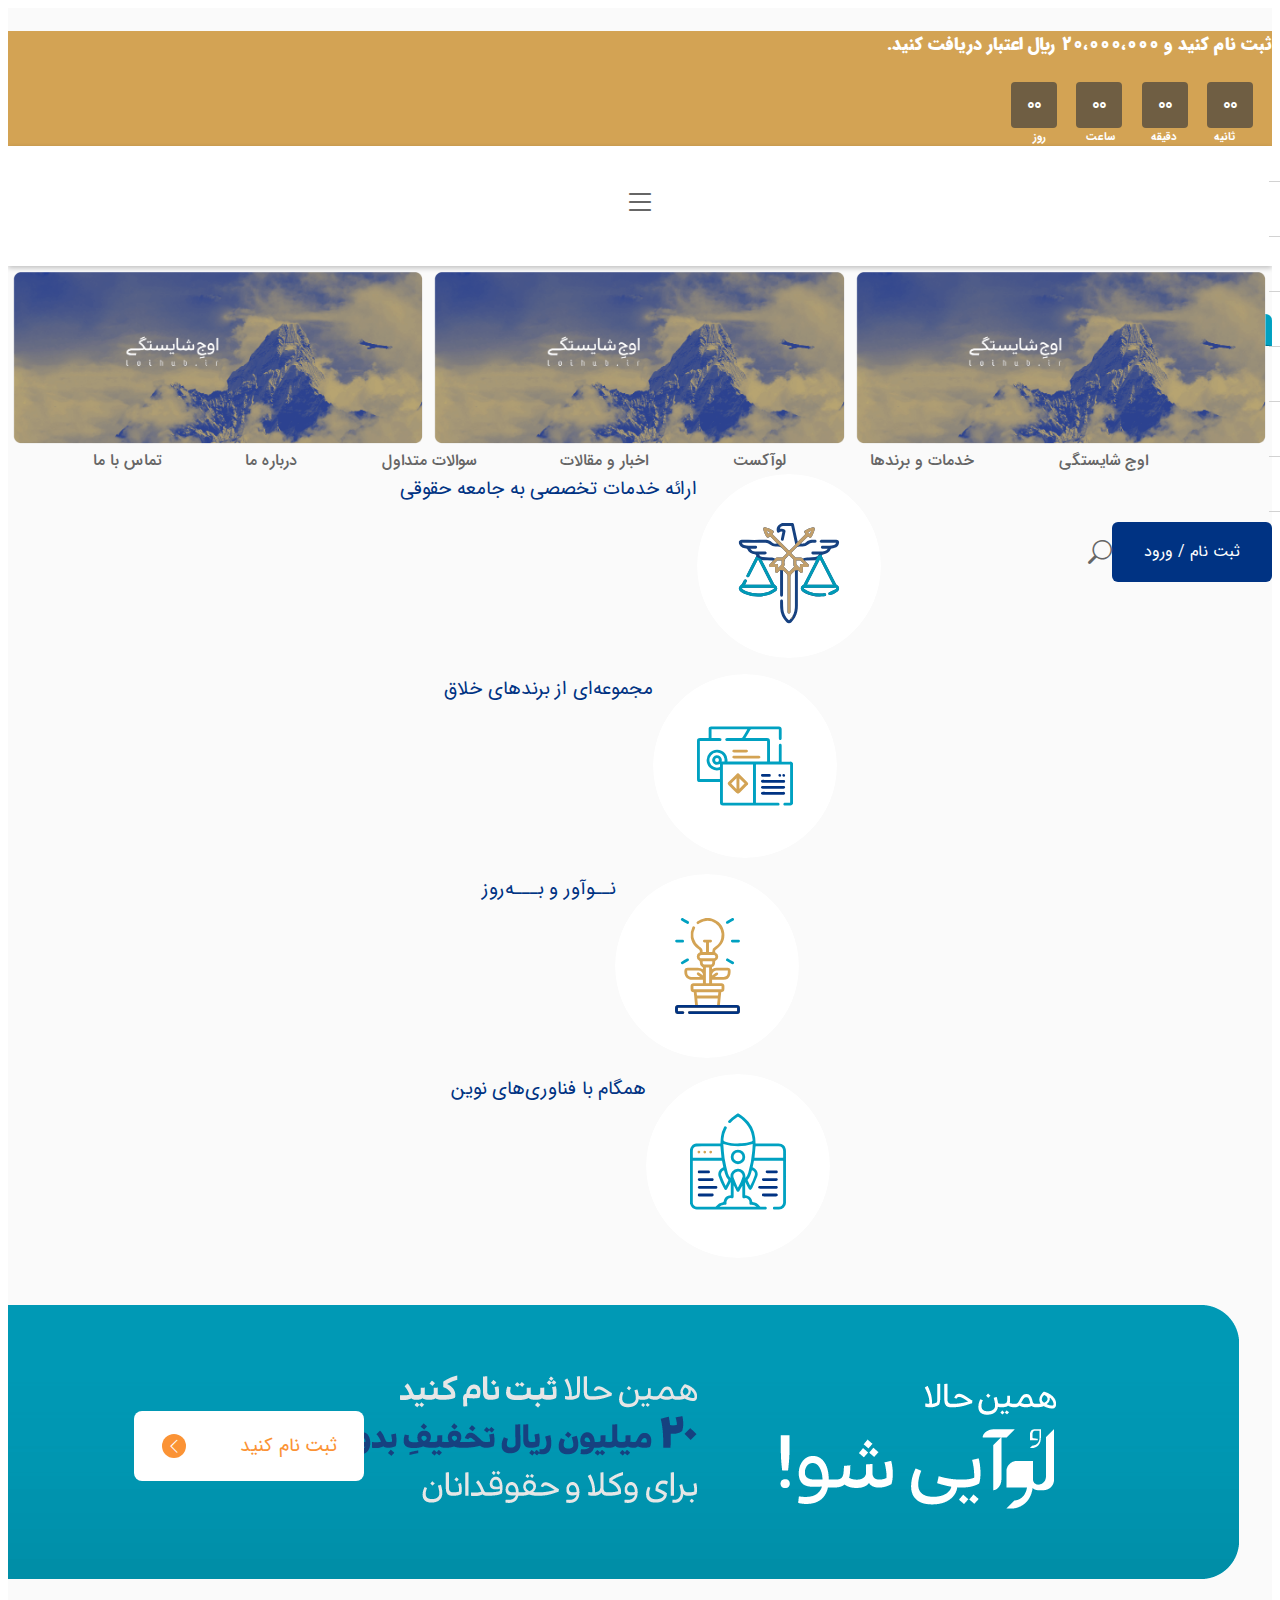
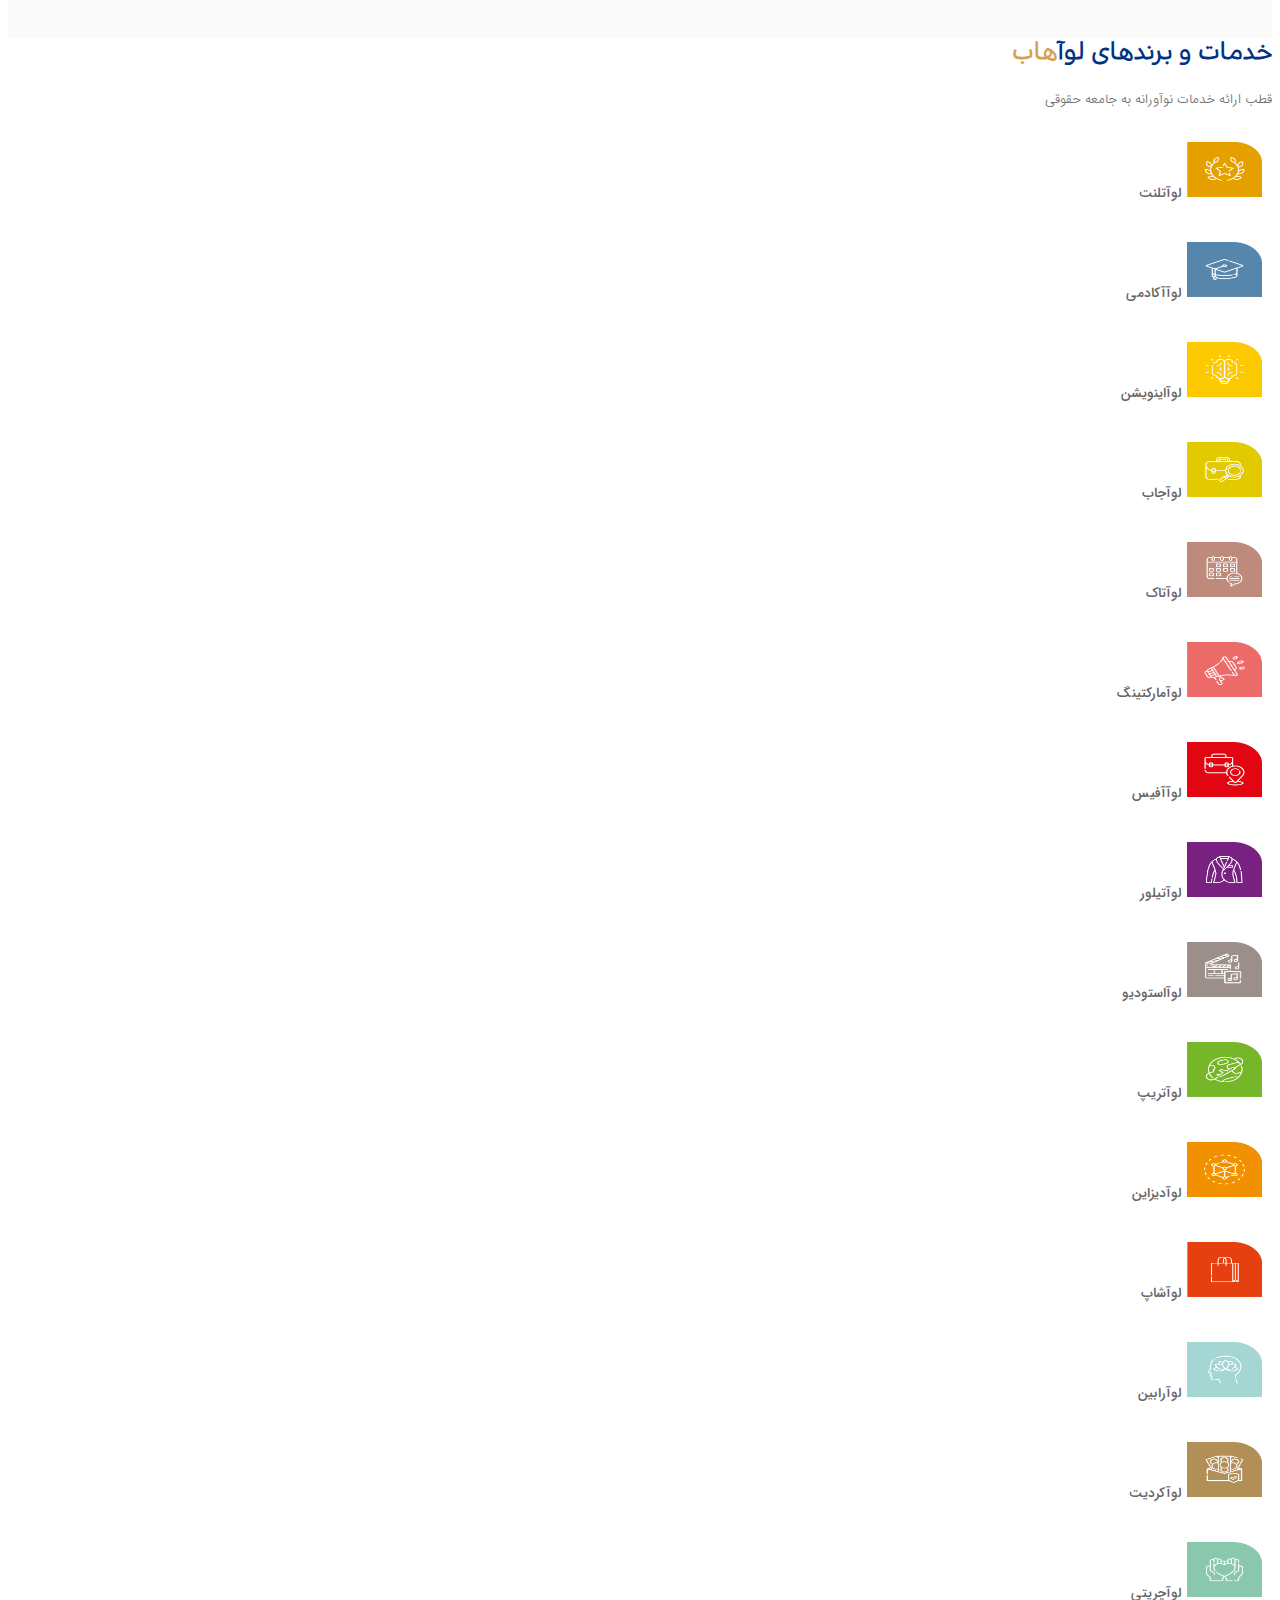
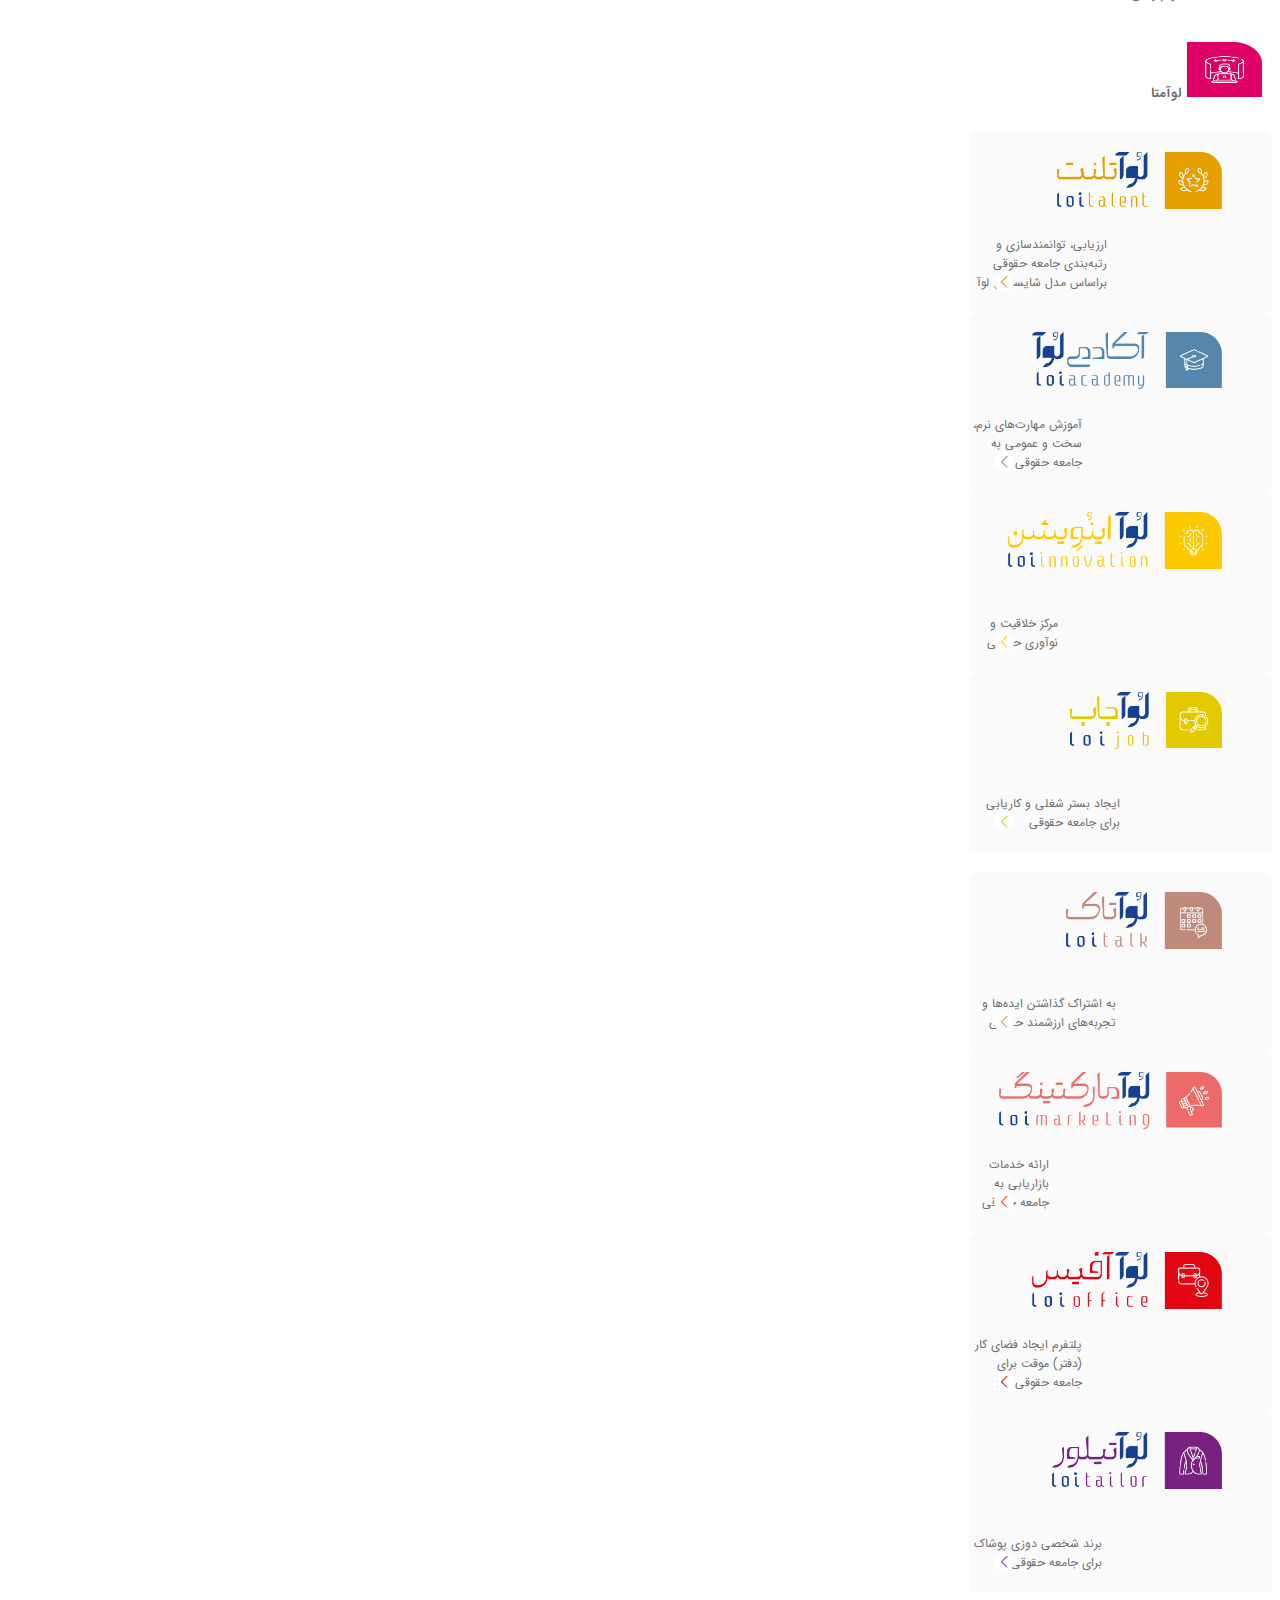
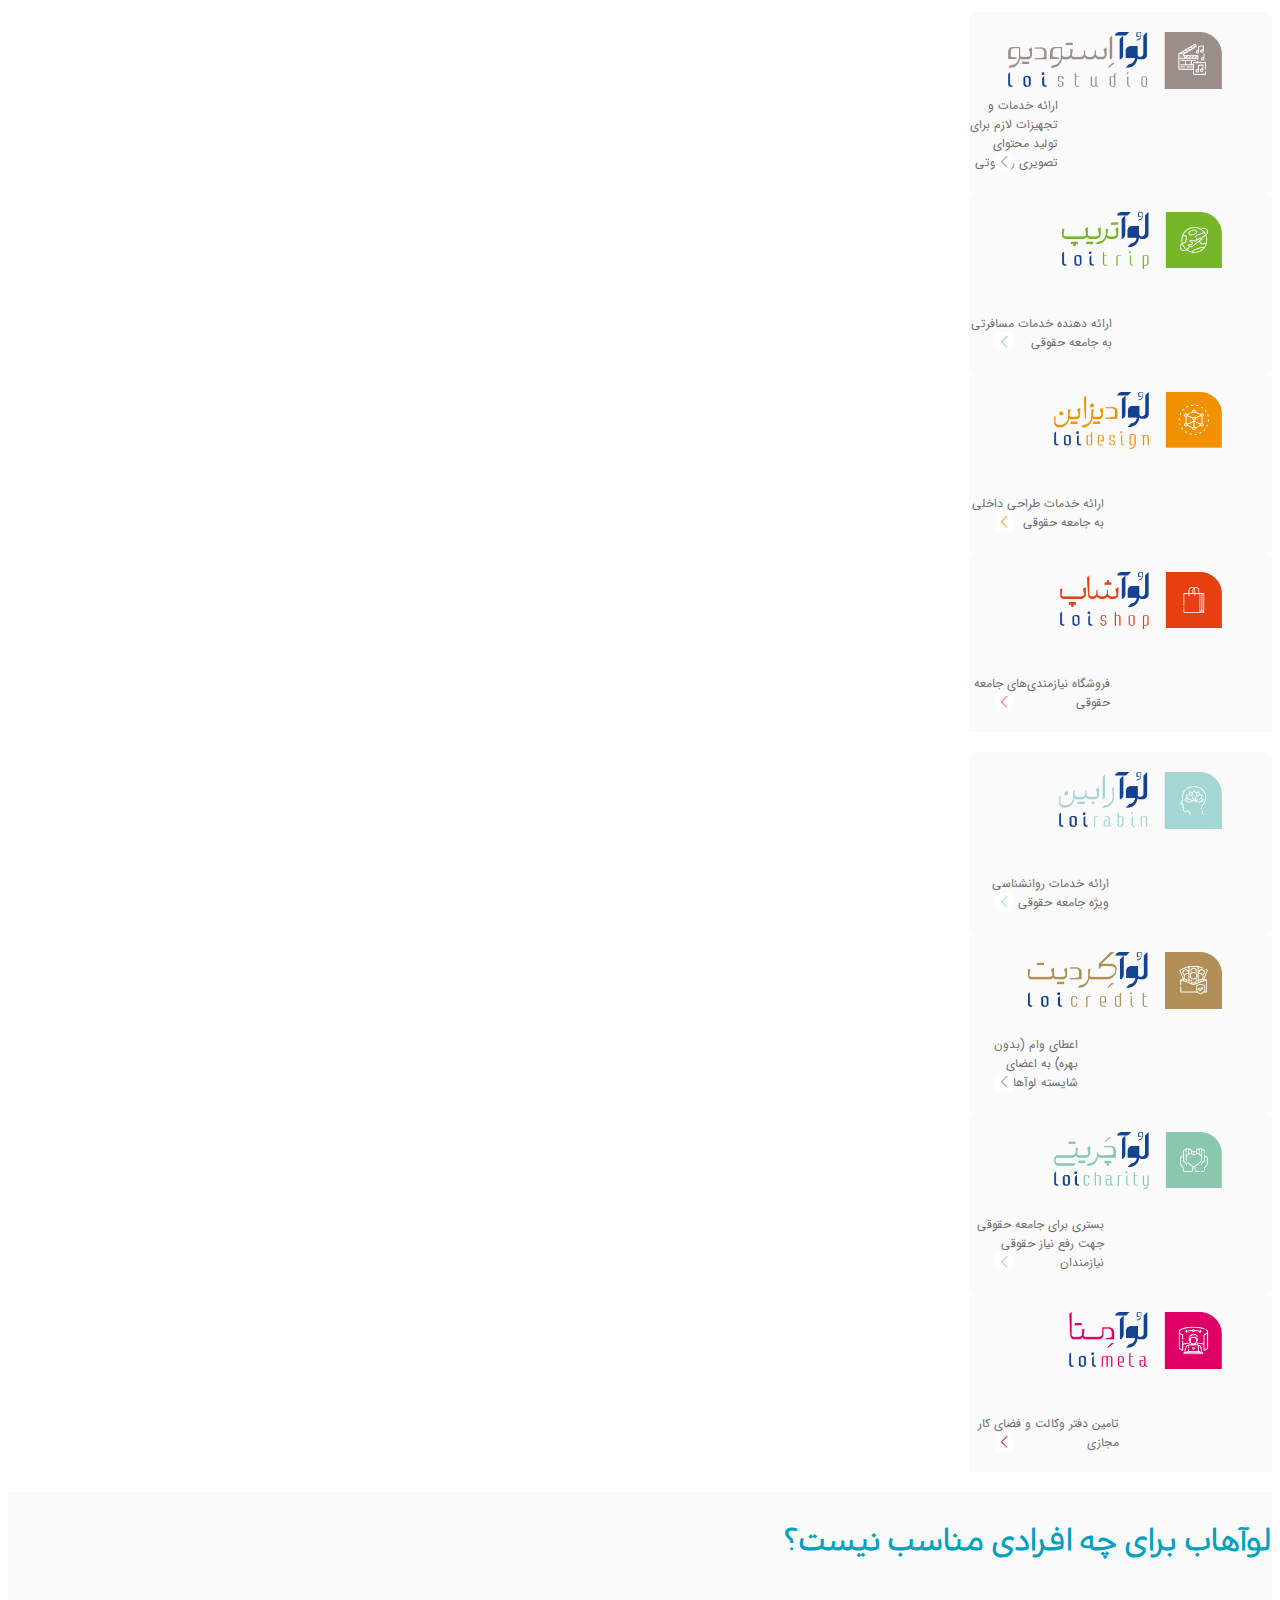
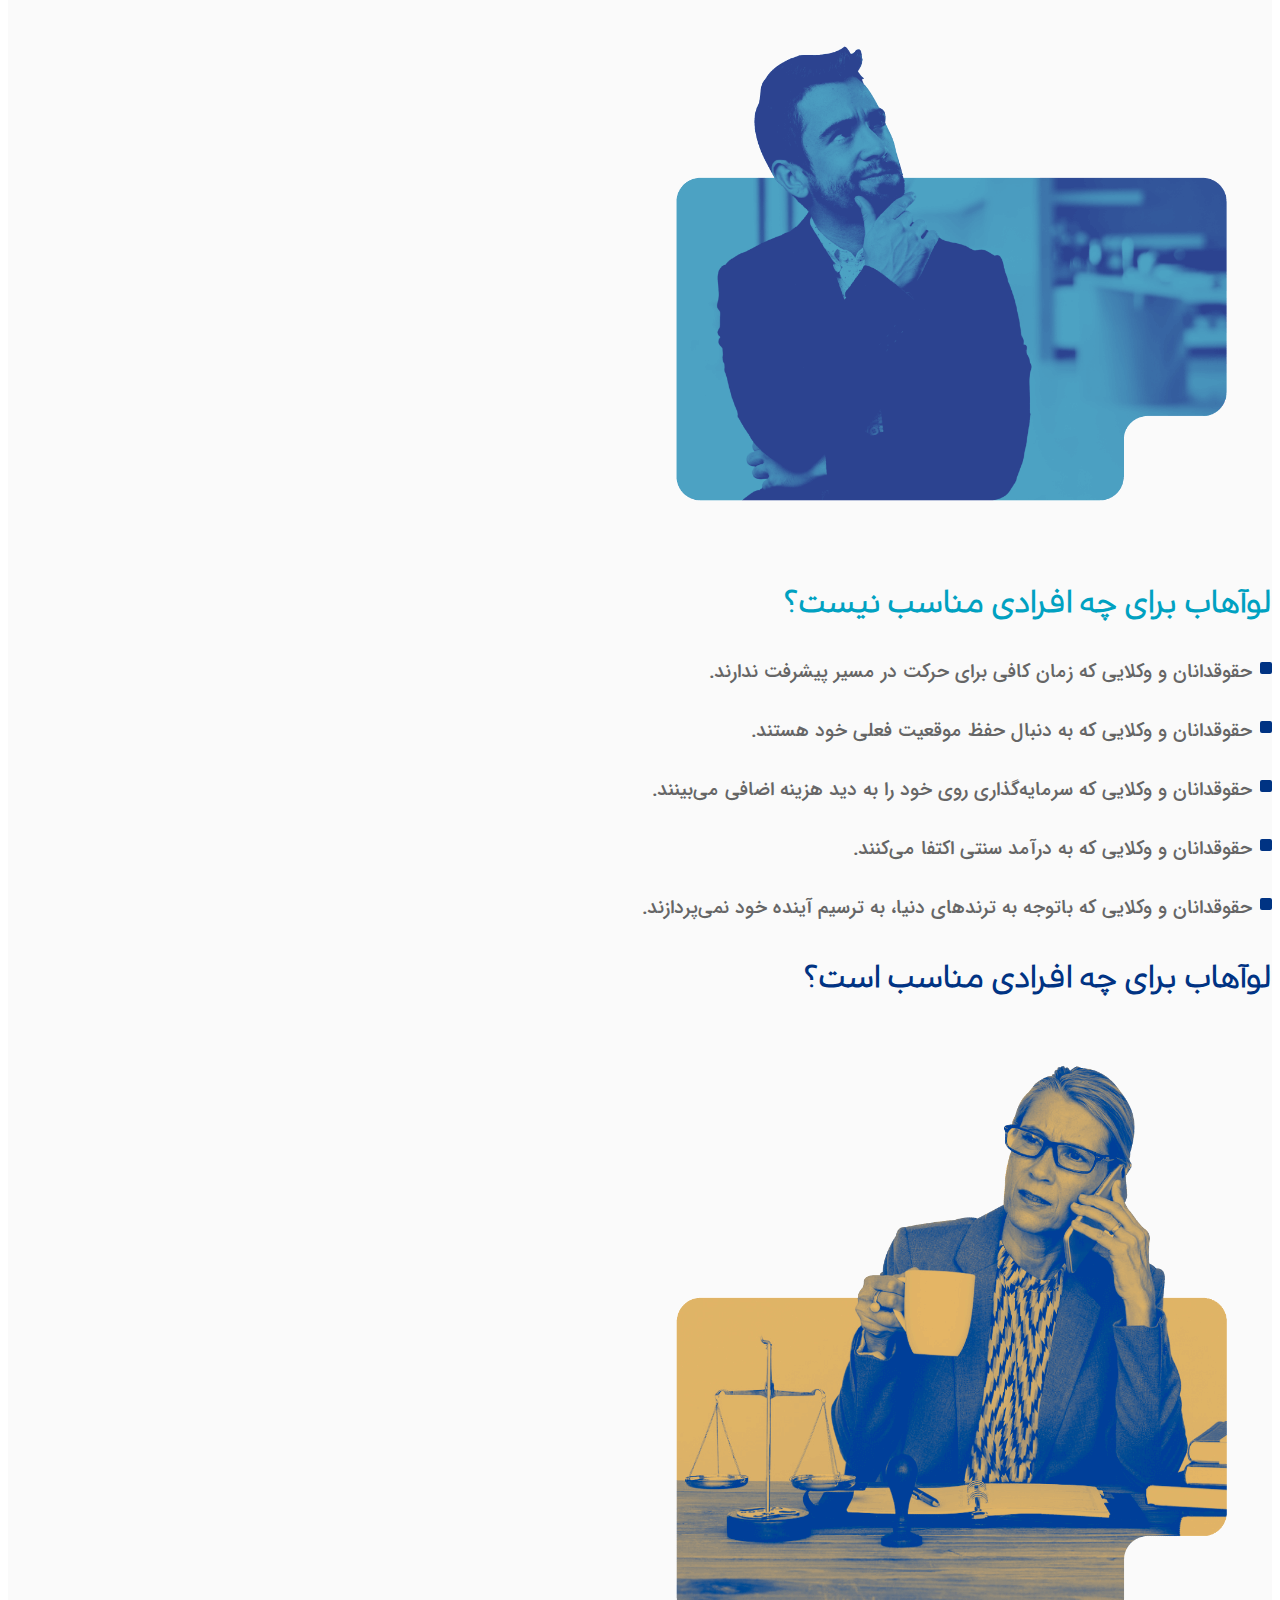
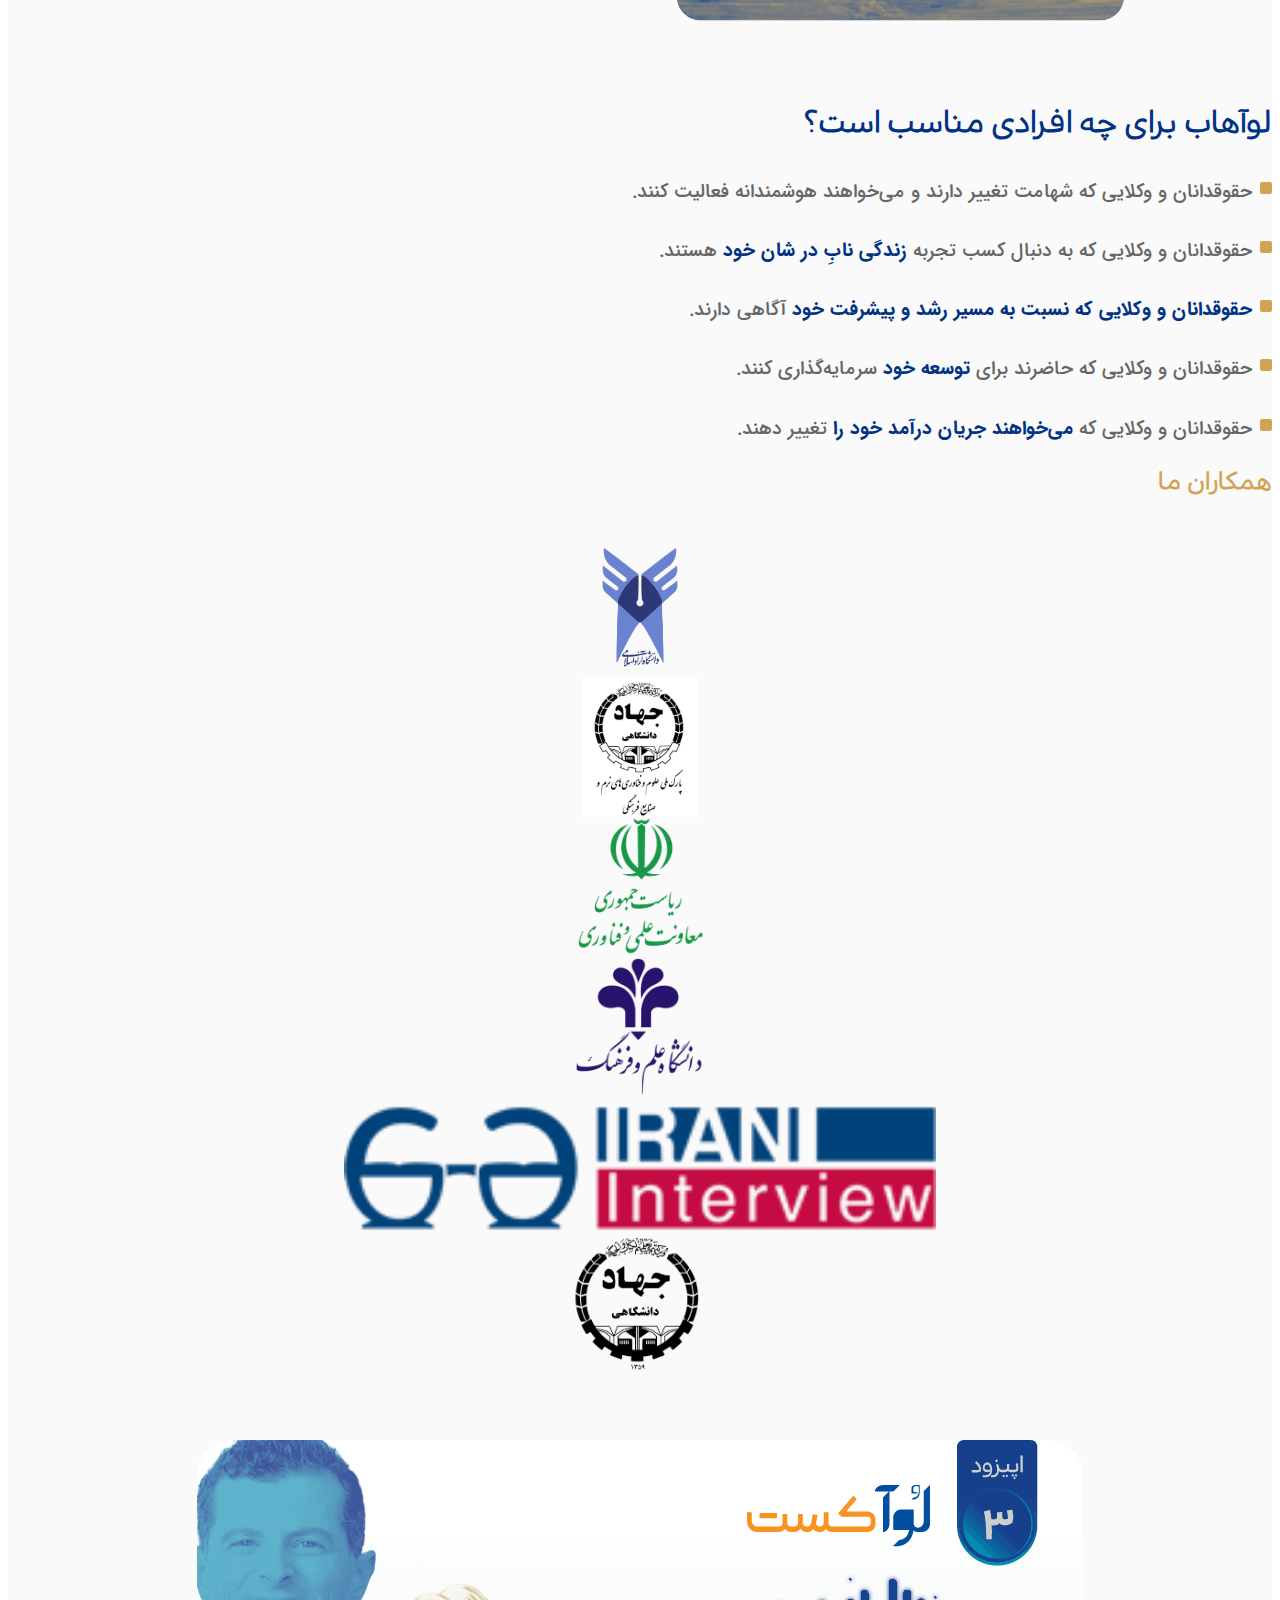
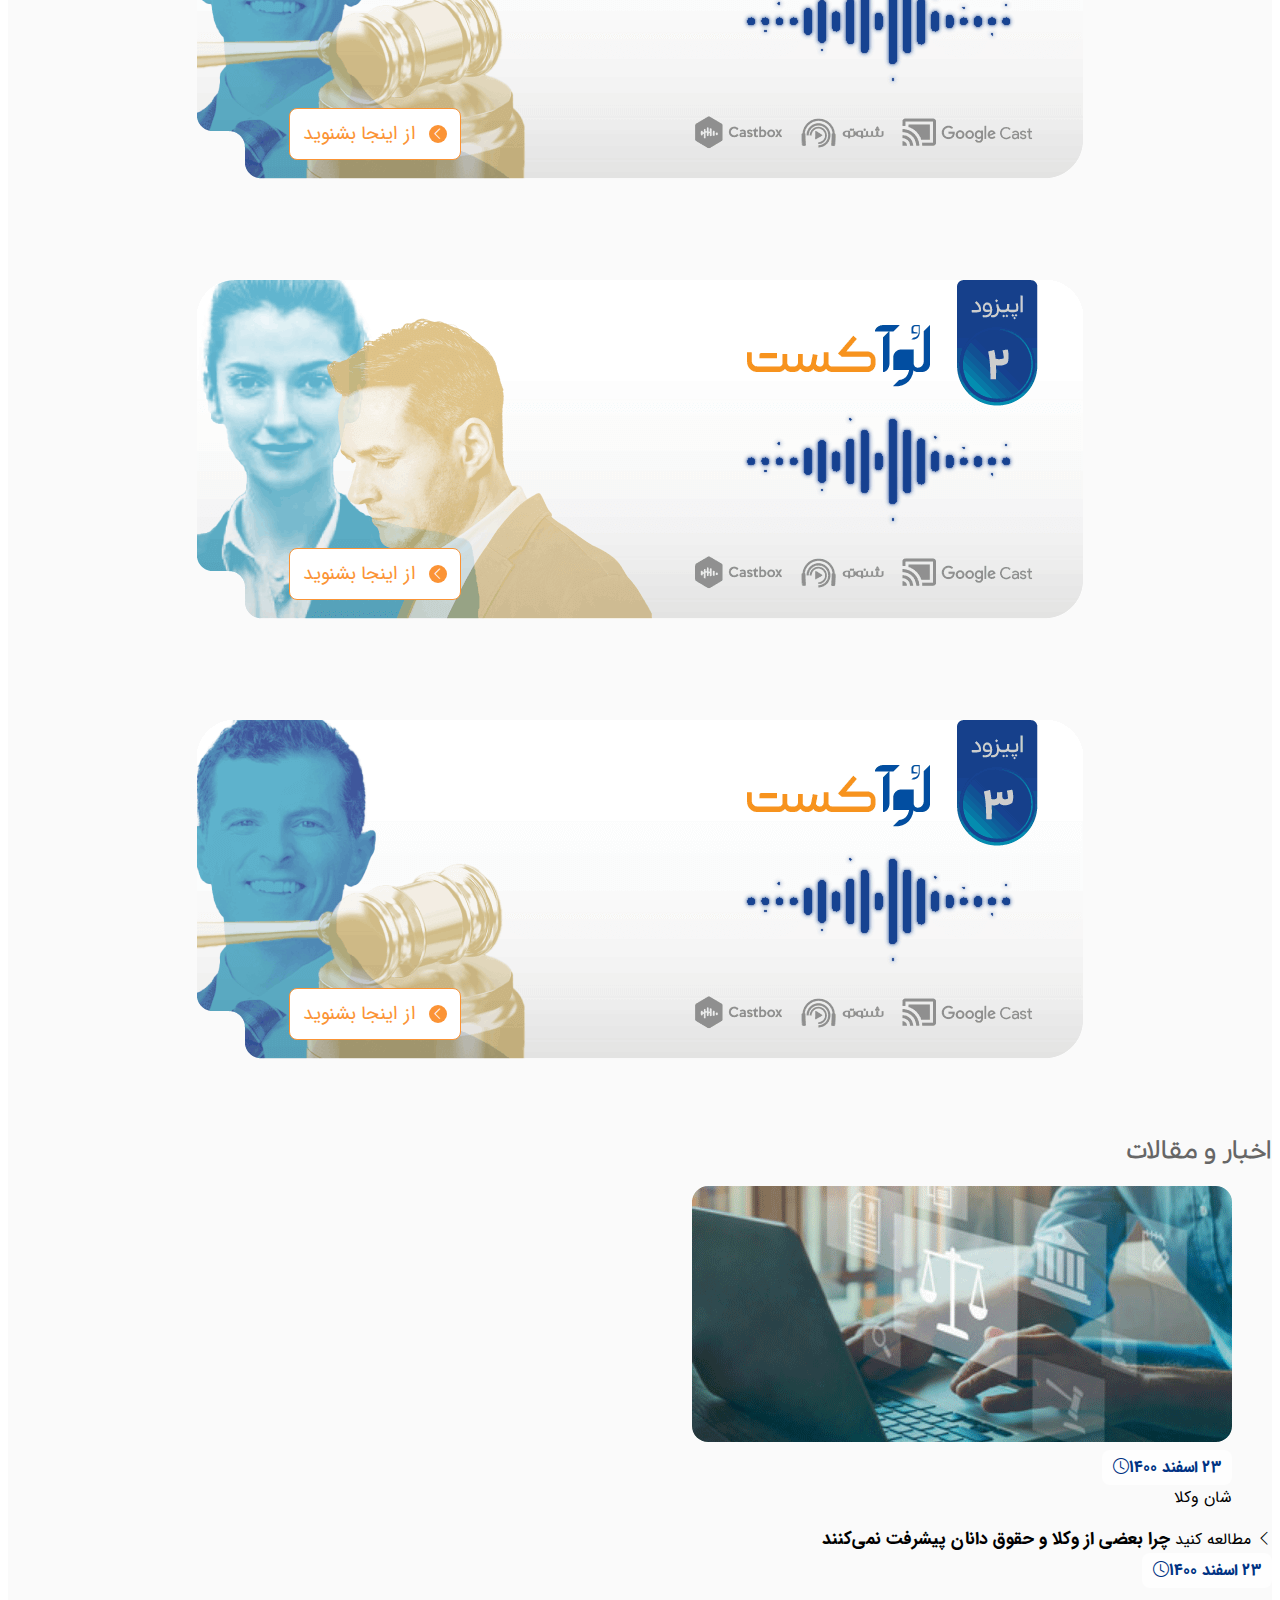
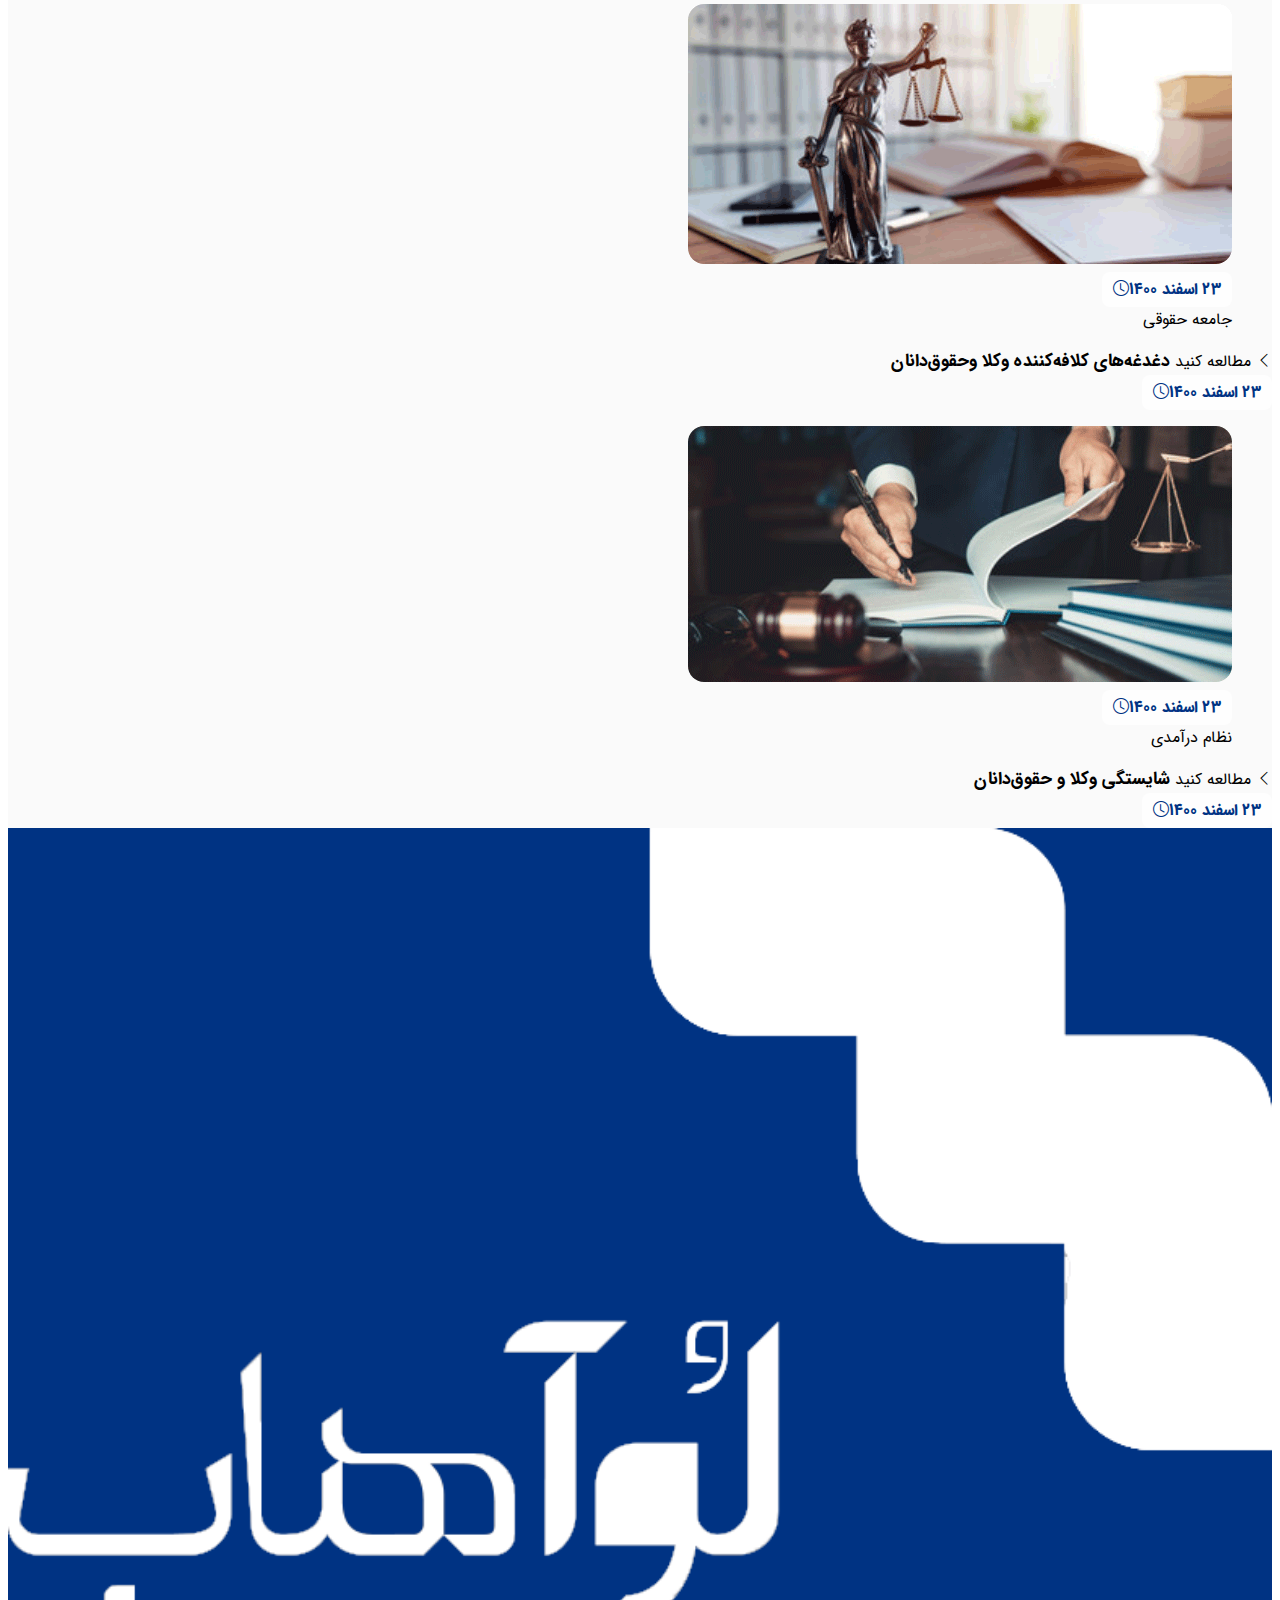
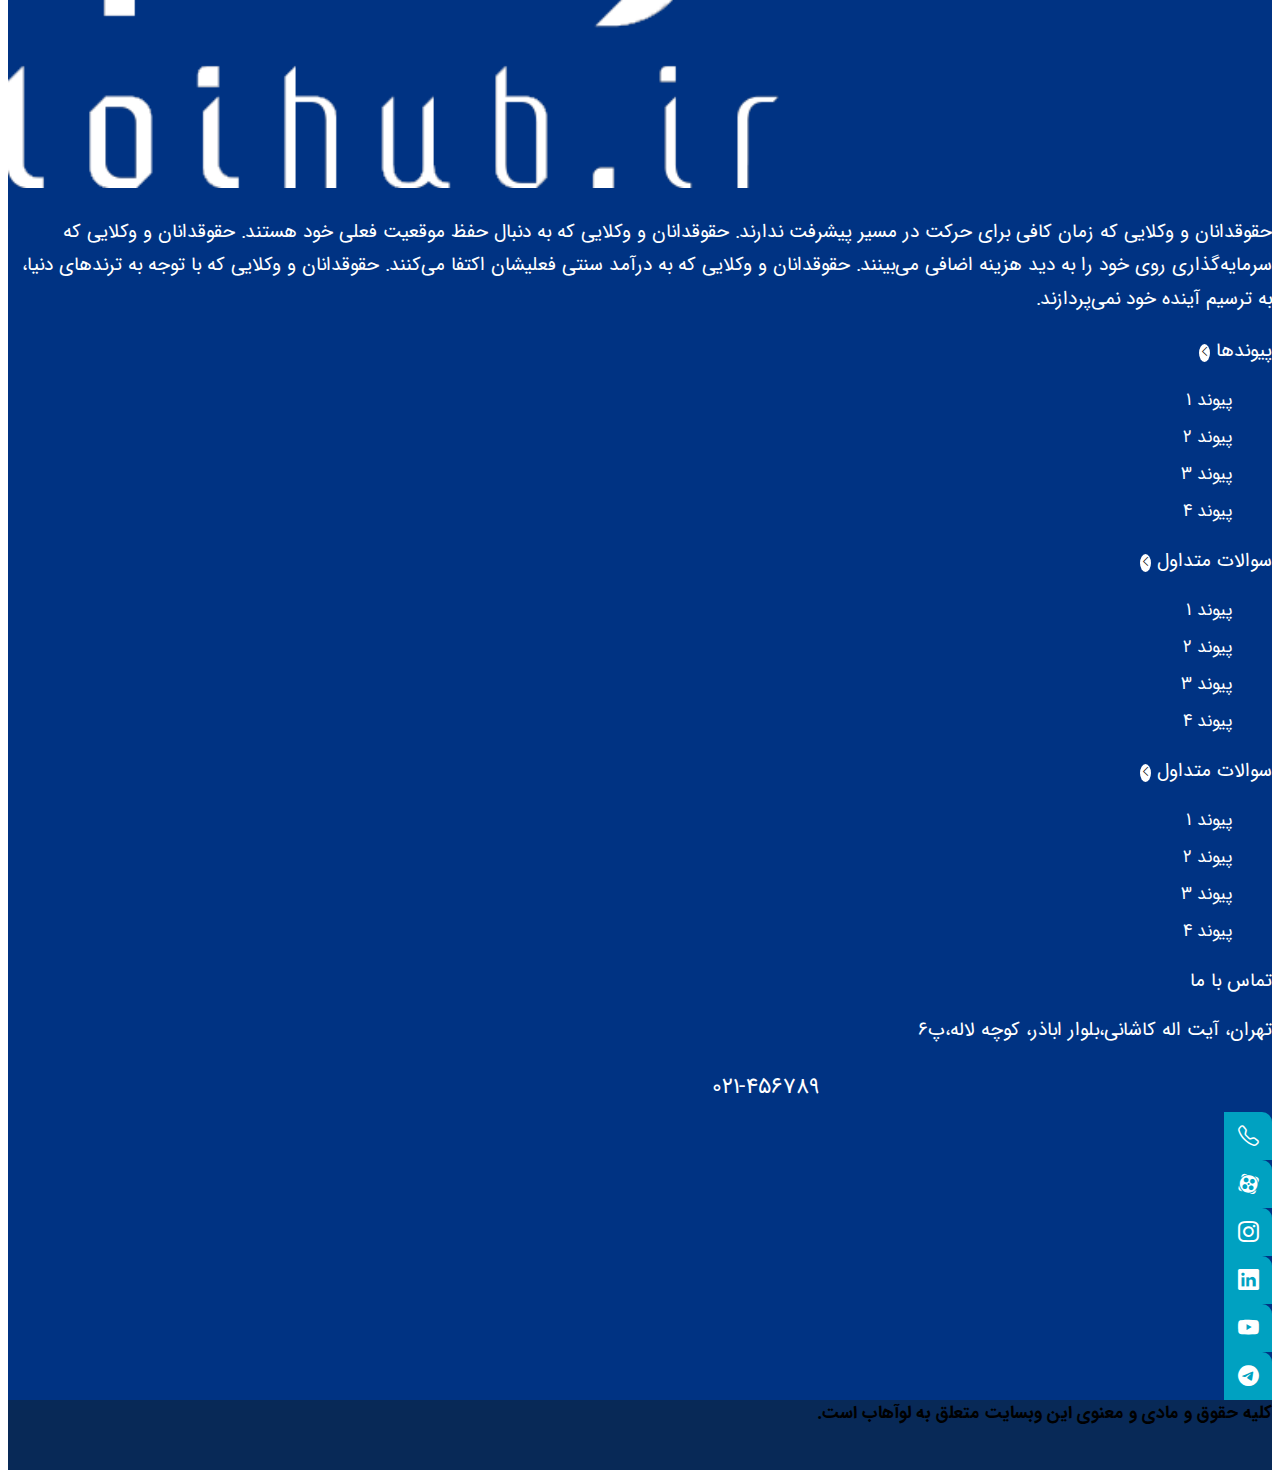
==== index.html @ e7807daa "pod2" ====
<!DOCTYPE html>
<html lang="fa" dir="rtl">

<head>
    <meta charset="UTF-8">
    <meta http-equiv="X-UA-Compatible" content="IE=edge">
    <meta name="viewport" content="width=device-width, initial-scale=1.0">
    <link href="https://cdn.jsdelivr.net/npm/bootstrap@5.1.3/dist/css/bootstrap.min.css" rel="stylesheet"
        integrity="sha384-1BmE4kWBq78iYhFldvKuhfTAU6auU8tT94WrHftjDbrCEXSU1oBoqyl2QvZ6jIW3" crossorigin="anonymous">
    <link rel="stylesheet" href="https://cdn.jsdelivr.net/npm/bootstrap-icons@1.8.1/font/bootstrap-icons.css">
    <link rel="stylesheet" href="js/slick/slick-theme.css">
    <link rel="stylesheet" href="js/slick/slick.css">
    <link rel="stylesheet" href="css/style.css">
    <link rel="stylesheet" href="css/local.css">
    <link rel="stylesheet" href="assets/fonts/fonts/css/fontiran.css">
    <link rel="stylesheet" href="assets/fonts/fonts/css/style.css">
    <title>LOIHUB</title>
</head>

<body>
    <div class="p-0 m-0 body">
        <main class="main container-fluid p-0 m-0">
            <div class="beforemain m-0 p-0"></div>
            <section class="nav-top p-0 m-0">
                <div class="container-fluid row justify-content-between mx-auto m-0 align-items-center p-0 px-lg-3">
                    <h4 class="py-3 py-lg-0 p-0 m-0 col-12 col-lg-7"> <a href="#">ثبت نام کنید و 20،000،000 ريال اعتبار
                            دریافت
                            کنید.</a></h4>
                    <div class="countdown mx-auto mx-lg-0 m-0 p-0 py-2">
                        <span class="number-count" id="day">00</span>
                        <span class="number-count" id="hour">00</span>
                        <span class="number-count" id="minute">00</span>
                        <span class="number-count" id="second">00</span>
                        <div class="p-0 m-0 mt-1">
                            <span class="m-0 p-0 text">روز</span>
                            <span class="m-0 p-0 text">ساعت</span>
                            <span class="m-0 p-0 text">دقیقه</span>
                            <span class="m-0 p-0 text">ثانیه</span>
                        </div>
                    </div>
                </div>
            </section>
            <section class="head-top p-0 m-0">
                <header class="header p-0 py-2 py-lg-0 m-0">
                    <div class="row justify-content-around p-0 mx-auto my-0 row px-2 px-md-0">
                        <nav class="menu-mobile d-block d-lg-none py-0 m-0">
                            <div onclick="closeMenuBar()"
                                class="close-btn row justify-content-between align-items-center m-0 mb-3">
                                <img src="assets/image/LOIHUB LOGO variations (1)-15.png" alt="loihub">
                                <i class="col-2 bi bi-x-square close-menu-icon"></i>
                            </div>
                            <ul class="p-0 m-0">
                                <li><a href="#">اوج شایستگی</a></li>
                                <li><a href="services/index.html">خدمات و برندها</a></li>
                                <li><a href="padcast2/index.html">لوآکست</a></li>
                                <li><a href="#">اخبار و مقالات</a></li>
                                <li><a href="#">سوالات متداول</a></li>
                                <li><a href="about-us/index.html">درباره ما</a></li>
                                <li><a href="contact-us/index.html"> تماس با ما</a></li>
                            </ul>
                        </nav>
                        <div class="ham-icon-menu col-1 d-flex d-lg-none">
                            <i class="bi bi-list"></i>
                        </div>
                        <div class="logo-header col-4 col-md-5 col-lg-2 px-xl-4">
                            <a href="#">
                                <img src="assets/image/LOIHUB LOGO.svg" alt="LOIHUB">
                            </a>
                        </div>
                        <nav class="menu-desktop d-none col-7 d-lg-block">
                            <ul class="p-0 m-0">
                                <li><a href="#">اوج شایستگی</a></li>
                                <li><a href="services/index.html">خدمات و برندها</a></li>
                                <li><a href="padcast2/index.html">لوآکست</a></li>
                                <li><a href="#">اخبار و مقالات</a></li>
                                <li><a href="#">سوالات متداول</a></li>
                                <li><a href="about-us/index.html">درباره ما</a></li>
                                <li><a href="contact-us/index.html"> تماس با ما</a></li>
                            </ul>
                        </nav>
                        <div
                            class="register-header justify-content-around justify-content-lg-evenly col-6 col-md-4 col-lg-3">
                            <div class="register-header-btn p-0 m-0">
                                <a href="#">
                                    <span>ثبت نام / ورود</span>
                                </a>
                            </div>
                            <div class="search-box-header d-flex justify-content-center align-items-center">
                                <i class="bi bi-search open-search"></i>
                                <div class="search-input">
                                    <input type="search" placeholder="جستجو">
                                    <i class="bi bi-x close-search"></i>
                                </div>
                            </div>
                        </div>
                    </div>
                </header>
                <div class="banner container-fluid p-0 m-0">
                    <div class="banner-slider p-0 m-0">
                        <div class="banner-slider-item">
                            <img src="assets/image/LOIHUB-SOCIAL-COVERS-HOMPAGE1.png" alt="loahub">
                        </div>
                        <div class="banner-slider-item">
                            <img src="assets/image/LOIHUB-SOCIAL-COVERS-HOMPAGE1.png" alt="loahub">
                        </div>
                        <div class="banner-slider-item">
                            <img src="assets/image/LOIHUB-SOCIAL-COVERS-HOMPAGE1.png" alt="loahub">
                        </div>

                    </div>
                </div>
            </section>
            <section class="options-board container-fluid row justify-content-center px-3 m-0">
                <figure class="option col-6 col-md-3 p-2 m-0">
                    <img class=" col-6 col-sm-5 col-md-6" src="assets/image/KHADAMAT ICON.svg" alt="">
                    <figcaption class="col-11 col-sm-12 col-lg-7 mt-3">ارائه خدمات تخصصی به جامعه حقوقی</figcaption>
                </figure>
                <figure class="option col-6 col-md-3 p-2 m-0">
                    <img class=" col-6 col-sm-5 col-md-6" src="assets/image/BRANDS ICON.svg" alt="">
                    <figcaption class="col-11 col-sm-12 col-lg-7 mt-3">مجموعه‌ای از برندهای خلاق</figcaption>
                </figure>
                <figure class="option col-6 col-md-3 p-2 m-0">
                    <img class=" col-6 col-sm-5 col-md-6 " src="assets/image/NOAVAR ICON.svg" alt="">
                    <figcaption class=" col-11 col-sm-12 col-lg-7 mt-3">نــوآور و بـــه‌روز</figcaption>
                </figure>
                <figure class="option col-6 col-md-3 p-2 m-0">
                    <img class="col-6 col-sm-5 col-md-6" src="assets/image/FANAVARY ICON.svg" alt="">
                    <figcaption class="col-11 col-sm-12 col-lg-7 mt-3">همگام با فناوری‌های نوین</figcaption>
                </figure>
            </section>
            <section class="banner-loiesho container-fluid mt-2 p-0 m-0">
                <div class="row align-items-center justify-content-center banner-loisho-img m-0 p-0">
                    <img class="col-12 p-0 m-0" src="assets/image/loisho-banner.png" alt="loahub">
                    <a href="#" class="loiesho-btn p-0 m-0">
                        <span>ثبت نام کنید</span>
                        <i class="bi bi-chevron-left m-0"></i>
                    </a>
                </div>
            </section>
            <section class="services-section container-fluid p-0 mx-auto m-0 mt-3">
                <div class="container-fluid container-lg mx-auto m-0">
                    <div class="services-title p-3">
                        <h2 class="col-12 text-center">
                            خدمات و برندهای لوآ<strong>هاب</strong>
                        </h2>
                        <h5 class="col-12 text-center">
                            قطب ارائه خدمات نوآورانه به جامعه حقوقی
                        </h5>
                    </div>
                    <div class="service-in-mobile d-md-none row align-content-start p-0 m-0 pb-3">
                        <div class="col-3 m-0 p-0">
                            <div class="service-item-m row justify-content-center align-content-center p-0 m-0">
                                <img src="assets/image/loatalent-mobile.png" alt="لوآتلنت">
                                <strong>لوآتلنت</strong>
                            </div>
                        </div>
                        <div class="col-3 m-0 p-0">
                            <div class="service-item-m row justify-content-center align-content-center p-0 m-0">
                                <img src="assets/image/loaacademy-mobile.png" alt="لوآآکادمی">
                                <strong>لوآآکادمی</strong>
                            </div>
                        </div>
                        <div class="col-3 m-0 p-0">
                            <div class="service-item-m row justify-content-center align-content-center p-0 m-0">
                                <img src="assets/image/loainnovation-mobile.png" alt=" لوآاینویشن">
                                <strong> لوآاینویشن</strong>
                            </div>
                        </div>
                        <div class="col-3 m-0 p-0">
                            <div class="service-item-m row justify-content-center align-content-center p-0 m-0">
                                <img src="assets/image/loajob-mobile.png" alt="لوآجاب">
                                <strong>لوآجاب</strong>
                            </div>
                        </div>
                        <div class="col-3 m-0 p-0">
                            <div class="service-item-m row justify-content-center align-content-center  p-0 m-0">
                                <img src="assets/image/loatalk-mobile.png" alt="لوآتاک">
                                <strong>لوآتاک</strong>
                            </div>
                        </div>
                        <div class="col-3 m-0 p-0">
                            <div class="service-item-m row justify-content-center align-content-center p-0 m-0">
                                <img src="assets/image/loamarketing-mobile.png" alt="لوآمارکتینگ">
                                <strong>لوآمارکتینگ</strong>
                            </div>
                        </div>
                        <div class="col-3 m-0 p-0">
                            <div class="service-item-m row justify-content-center align-content-center p-0 m-0">
                                <img src="assets/image/loaoffice-mobile.png" alt="لوآآفیس">
                                <strong>لوآآفیس</strong>
                            </div>
                        </div>
                        <div class="col-3 m-0 p-0">
                            <div class="service-item-m row justify-content-center align-content-center p-0 m-0">
                                <img src="assets/image/loatailor-mobile.png" alt="لوآتیلور">
                                <strong>لوآتیلور</strong>
                            </div>
                        </div>
                        <div class="col-3 m-0 p-0">
                            <div class="service-item-m row justify-content-center align-content-center p-0 m-0">
                                <img src="assets/image/loastudio-mobile.png" alt="لوآاستودیو">
                                <strong>لوآاستودیو</strong>
                            </div>
                        </div>
                        <div class="col-3 m-0 p-0">
                            <div class="service-item-m row justify-content-center align-content-center p-0 m-0">
                                <img src="assets/image/loatrip-mobile.png" alt="لوآتریپ">
                                <strong>لوآتریپ</strong>
                            </div>
                        </div>
                        <div class="col-3 m-0 p-0">
                            <div class="service-item-m row justify-content-center align-content-center p-0 m-0">
                                <img src="assets/image/loadesign-mobile.png" alt="لوآدیزاین">
                                <strong>لوآدیزاین</strong>
                            </div>
                        </div>
                        <div class="col-3 m-0 p-0">
                            <div class="service-item-m row justify-content-center align-content-center p-0 m-0">
                                <img src="assets/image/loashop-mobile.png" alt="لوآشاپ">
                                <strong>لوآشاپ</strong>
                            </div>
                        </div>
                        <div class="col-3 m-0 p-0">
                            <div class="service-item-m row justify-content-center align-content-center p-0 m-0">
                                <img src="assets/image/loarabin-mobile.png" alt="لوآرابین">
                                <strong>لوآرابین</strong>
                            </div>
                        </div>
                        <div class="col-3 m-0 p-0">
                            <div class="service-item-m row justify-content-center align-content-center p-0 m-0">
                                <img src="assets/image/loacredit-mobile.png" alt="لوآکردیت">
                                <strong>لوآکردیت</strong>
                            </div>
                        </div>
                        <div class="col-3 m-0 p-0">
                            <div class="service-item-m row justify-content-center align-content-center p-0 m-0">
                                <img src="assets/image/loacharity-mobile.png" alt="لوآچریتی">
                                <strong>لوآچریتی</strong>
                            </div>
                        </div>
                        <div class="col-3 m-0 p-0">
                            <div class="service-item-m row justify-content-center align-content-center p-0 m-0">
                                <img src="assets/image/loameta-mobile.png" alt="لوآمتا">
                                <strong>لوآمتا</strong>
                            </div>
                        </div>

                    </div>
                    <div
                        class="service-in-desktop d-none d-md-flex row justify-content-center align-content-start p-0 m-0">
                        <section class="section-desktop p-0 m-0">
                            <div id="row1" class="p-0 m-0 w-100">
                                <div id="box1" class="m-0 p-0 row justify-content-between">
                                    <section onclick="toggle1('0')"
                                        class="service-in-desktop-item row justify-content-center p-0 m-0">
                                        <img src="assets/image/loatalent-logo.png" alt="لوآتلنت">
                                        <div class="item-title row justify-content-around p-0">
                                            <span class="col-12 col-lg-10"> ارزیابی، توانمندسازی و رتبه‌بندی جامعه حقوقی
                                                براساس مدل شایستگی لوآ </span>
                                            <i class="col-1 bi bi-chevron-left m-0 p-1"></i>
                                        </div>
                                    </section>
                                    <section onclick="toggle1('1')"
                                        class="service-in-desktop-item row justify-content-center p-0 m-0">
                                        <img src="assets/image/loa-academy.png" alt="آکادمی لوآ">
                                        <div class="item-title row justify-content-around p-0">
                                            <span class="col-12 col-lg-10"> آموزش مهارت‌های نرم، سخت و عمومی به جامعه
                                                حقوقی</span>
                                            <i class="col-1 bi bi-chevron-left m-0 p-1"></i>
                                        </div>
                                    </section>
                                    <section onclick="toggle1('2')"
                                        class="service-in-desktop-item row justify-content-center p-0 m-0">
                                        <img src="assets/image/loainnovation-logo.png" alt="لوآاینویشن">
                                        <div class="item-title row justify-content-around p-0">
                                            <span class="col-12 col-lg-10"> مرکز خلاقیت و نوآوری حقوقی </span>
                                            <i class="col-1 bi bi-chevron-left m-0 p-1"></i>
                                        </div>
                                    </section>
                                    <section onclick="toggle1('3')"
                                        class="service-in-desktop-item row justify-content-center p-0 m-0">
                                        <img src="assets/image/loajob-logo.png" alt="لوآجاب">
                                        <div class="item-title row justify-content-around p-0 ">
                                            <span class="col-12 col-lg-10">ایجاد بستر شغلی و کاریابی برای جامعه
                                                حقوقی</span>
                                            <i class="col-1 bi bi-chevron-left m-0 p-1 "></i>
                                        </div>
                                    </section>

                                </div>
                                <div id="mini-box1" class="concat-section">
                                    <section></section>
                                    <section></section>
                                    <section></section>
                                    <section></section>
                                </div>
                                <div id="matn1" class="text-service-desktop">
                                    <section>
                                        <p>
                                            لوآتلنت اولین و تنها مرکز ارزیابی و توانمندسازی ویژه وکلا و حقوقدانان در
                                            دنیاست که براساس آخرین متدهای آموزشی توانمندسازی، مسیر توسعه‌ای مختص هر وکیل
                                            و حقوقدانی ارائه می‌کند. لوآتلنت همان جاییست که می‌توانید روی نقاط قوتتان
                                            سرمایه‌گذاری کرده و نقاط ضعفتان را برطرف کنید.
                                        </p>
                                    </section>
                                    <section>
                                        <p>
                                            آکادمی لوآ بزرگترین و اولین پروژه آموزش آنلاین و حضوری کشور مختص جامعه حقوقی
                                            اعم از دانشجویان حقوق، کارآموزان وکالت، وکلا و حقوقدانان با سوابق شغلی است
                                            که به ارائه باکیفیت‌ترین دوره‌های آموزشی تخصصی و عمومی موردنیاز این جامعه
                                            می‌پردازد.

                                        </p>
                                    </section>
                                    <section>
                                        <p>
                                            حقوقدانان و وکلایی که زمان کافی برای حرکت در مسیر پیشرفت ندارند. حقوقدانان و
                                            وکلایی که به دنبال حفظ موقعیت فعلی خود هستند. حقوقدانان و وکلایی که
                                            سرمایه‌گذاری
                                            روی
                                            خود را به دید هزینه اضافی می‌بینند. حقوقدانان و وکلایی که به درآمد سنتی
                                            فعلیشان
                                            اکتفا می‌کنند. حقوقدانان و وکلایی که با توجه به ترندهای دنیا، به ترسیم آینده
                                            خود
                                            نمی‌پردازند.
                                        </p>
                                    </section>
                                    <section>
                                        <p>
                                            حقوقدانان و وکلایی که زمان کافی برای حرکت در مسیر پیشرفت ندارند. حقوقدانان و
                                            وکلایی که به دنبال حفظ موقعیت فعلی خود هستند. حقوقدانان و وکلایی که
                                            سرمایه‌گذاری
                                            روی
                                            خود را به دید هزینه اضافی می‌بینند. حقوقدانان و وکلایی که به درآمد سنتی
                                            فعلیشان
                                            اکتفا می‌کنند. حقوقدانان و وکلایی که با توجه به ترندهای دنیا، به ترسیم آینده
                                            خود
                                            نمی‌پردازند.
                                        </p>
                                    </section>

                                </div>
                            </div>
                            <!-- ****************************************************************************** -->
                            <div id="row2" class="m-0 p-0 w-100">
                                <div id="box2" class="m-0 p-0 row justify-content-between">
                                    <section onclick="toggle2('0')"
                                        class="service-in-desktop-item row justify-content-center p-0 m-0">
                                        <img src="assets/image/loatalk-logo.png" alt="لوآتاک">
                                        <div class="item-title row justify-content-around p-0">
                                            <span class="col-12 col-lg-10"> به اشتراک گذاشتن ایده‌ها و تجربه‌های ارزشمند
                                                حقوقی
                                            </span>
                                            <i class="col-1 bi bi-chevron-left m-0 p-1 "></i>
                                        </div>
                                    </section>
                                    <section onclick="toggle2('1')"
                                        class="service-in-desktop-item row justify-content-center p-0 m-0">
                                        <img src="assets/image/loamarketing-logo.png" alt="لوآمارکتینگ">
                                        <div class=" item-title row justify-content-around p-0 ">
                                            <span class="col-12 col-lg-10">ارائه خدمات بازاریابی به جامعه حقوقی</span>
                                            <i class="col-1 bi bi-chevron-left m-0 p-1"></i>
                                        </div>
                                    </section>
                                    <section onclick="toggle2('2')"
                                        class="service-in-desktop-item row justify-content-center p-0 m-0">
                                        <img src="assets/image/loa-office.png" alt="لوآآفیس">
                                        <div class="item-title row justify-content-around p-0 ">
                                            <span class="col-12 col-lg-10">پلتفرم ایجاد فضای کار (دفتر) موقت برای جامعه
                                                حقوقی</span>
                                            <i class="col-1 bi bi-chevron-left m-0 p-1"></i>
                                        </div>
                                    </section>

                                    <section onclick="toggle2('3')"
                                        class="service-in-desktop-item row justify-content-center p-0 m-0">
                                        <img src="assets/image/loa-tailor.png" alt="لوآتیلور">
                                        <div class=" item-title row justify-content-around p-0 ">
                                            <span class="col-12 col-lg-10">برند شخصی دوزی پوشاک برای جامعه حقوقی</span>
                                            <i class="col-1 bi bi-chevron-left m-0 p-1 "></i>
                                        </div>
                                    </section>
                                </div>
                                <div id="mini-box2" class="concat-section">
                                    <section></section>
                                    <section></section>
                                    <section></section>
                                    <section></section>
                                </div>
                                <div id="matn2" class="text-service-desktop">
                                    <section>
                                        <p>
                                            لوآتاک بزرگترین و تنها رویداد مختص جامعه حقوقی است که تجربه‌های موفقیت و
                                            شکست بزرگان جامعه حقوقی را بازتاب می‌دهد. مخاطبین این رویداد وکلا، حقوقدانان
                                            و دانشجویان حقوق هستند و مباحث لوآتاک برگرفته از تجربیات ناب وکلا و
                                            حقوقدانان و داستان شکست و موفقیت این افراد در طول مسیرشغلی و زندگی است.
                                        </p>
                                    </section>
                                    <section>
                                        <p>
                                            حقوقدانان و وکلایی که زمان کافی برای حرکت در مسیر پیشرفت ندارند. حقوقدانان و
                                            وکلایی که به دنبال حفظ موقعیت فعلی خود هستند. حقوقدانان و وکلایی که
                                            سرمایه‌گذاری
                                            روی
                                            خود را به دید هزینه اضافی می‌بینند. حقوقدانان و وکلایی که به درآمد سنتی
                                            فعلیشان
                                            اکتفا می‌کنند. حقوقدانان و وکلایی که با توجه به ترندهای دنیا، به ترسیم آینده
                                            خود
                                            نمی‌پردازند.
                                        </p>
                                    </section>
                                    <section>
                                        <p>
                                            لوآ آفیس اولین و تنها پلتفرم اجاره دفتر وکالت و دفتر مشاوره حقوقی در ایران
                                            است که با هدف اجاره سالانه، ماهانه، روزانه و حتی ساعتی دفتر، ویژه جامعه
                                            حقوقی تاسیس شده است. لوآ آفیس به وکلا و حقوقدانان شایسته لوآ این امکان را
                                            می‌دهد که بدون صرف هزینه‌های اضافی، در هر نقطه‌ای از کشور دفاتری مناسب با
                                            کلیه امکانات انتخاب و اجاره کنند.
                                        </p>
                                    </section>
                                    <section>
                                        <p>
                                            لوآ تیلور خاص‌ترین و تنها خانه مد و پوشاک مختص وکلا و حقوقدانان شایسته است
                                            که با نام تجاری لوآتیلور فعالیت می‌کند. در این برند، وکلا و حقوقدانان شایسته
                                            لوآ سبک شخصی خودشان را در پوشش خواهند داشت. پوشاک‌هایی که با توجه به استایل
                                            شخصی، قد و فرم اندام، رنگ‌های مورد علاقه، جایگاه شغلی و... جامعه حقوقی در
                                            اوج کیفیت و ظرافت دوخته می‌شوند.

                                        </p>
                                    </section>
                                </div>
                            </div>
                            <!-- ****************************************************************************** -->

                            <div id="row3" class="m-0 p-0 w-100">
                                <div id="box3" class="m-0 p-0 row justify-content-between">

                                    <section onclick="toggle3('0')"
                                        class="service-in-desktop-item row justify-content-center p-0 m-0">

                                        <img src="assets/image/loastudio-logo.png" alt="لوآاستودیو">

                                        <div class="item-title row justify-content-around p-0 ">
                                            <span class="col-12 col-lg-10">ارائه خدمات و تجهیزات لازم برای تولید محتوای
                                                تصویری و صوتی</span>
                                            <i class="col-1 bi bi-chevron-left m-0 p-1"></i>
                                        </div>
                                    </section>

                                    <section onclick="toggle3('1')"
                                        class="service-in-desktop-item row justify-content-center p-0 m-0">
                                        <img src="assets/image/loatrip-logo.png" alt="لوآتریپ">
                                        <div class="item-title row justify-content-around p-0">
                                            <span class="col-12 col-lg-10">ارائه دهنده خدمات مسافرتی به جامعه
                                                حقوقی</span>
                                            <i class="col-1 bi bi-chevron-left m-0 p-1"></i>
                                        </div>
                                    </section>
                                    <section onclick="toggle3('2')"
                                        class="service-in-desktop-item row justify-content-center p-0 m-0">
                                        <img src="assets/image/loa-design.png" alt="لوآدیزاین">
                                        <div class="item-title row justify-content-around p-0 ">
                                            <span class="col-12 col-lg-10 ">ارائه خدمات طراحی داخلی به جامعه
                                                حقوقی</span>
                                            <i class="col-1 bi bi-chevron-left m-0 p-1 "></i>
                                        </div>
                                    </section>

                                    <section onclick="toggle3('3')"
                                        class="service-in-desktop-item row justify-content-center p-0 m-0">
                                        <img src="assets/image/loashop-logo.png" alt="لوآشاپ">
                                        <div class="item-title row justify-content-around p-0 ">
                                            <span class="col-12 col-lg-10"> فروشگاه نیازمندی‌های جامعه حقوقی</span>
                                            <i class="col-1 bi bi-chevron-left m-0 p-1 "></i>
                                        </div>
                                    </section>


                                </div>
                                <div id="mini-box3" class="concat-section">
                                    <section></section>
                                    <section></section>
                                    <section></section>
                                    <section></section>
                                </div>
                                <div id="matn3" class="text-service-desktop">
                                    <section>
                                        <p>
                                            حقوقدانان و وکلایی که زمان کافی برای حرکت در مسیر پیشرفت ندارند. حقوقدانان و
                                            وکلایی که به دنبال حفظ موقعیت فعلی خود هستند. حقوقدانان و وکلایی که
                                            سرمایه‌گذاری
                                            روی
                                            خود را به دید هزینه اضافی می‌بینند. حقوقدانان و وکلایی که به درآمد سنتی
                                            فعلیشان
                                            اکتفا می‌کنند. حقوقدانان و وکلایی که با توجه به ترندهای دنیا، به ترسیم آینده
                                            خود
                                            نمی‌پردازند.
                                        </p>
                                    </section>
                                    <section>
                                        <p>
                                            حقوقدانان و وکلایی که زمان کافی برای حرکت در مسیر پیشرفت ندارند. حقوقدانان و
                                            وکلایی که به دنبال حفظ موقعیت فعلی خود هستند. حقوقدانان و وکلایی که
                                            سرمایه‌گذاری
                                            روی
                                            خود را به دید هزینه اضافی می‌بینند. حقوقدانان و وکلایی که به درآمد سنتی
                                            فعلیشان
                                            اکتفا می‌کنند. حقوقدانان و وکلایی که با توجه به ترندهای دنیا، به ترسیم آینده
                                            خود
                                            نمی‌پردازند.
                                        </p>
                                    </section>
                                    <section>
                                        <p>
                                            حقوقدانان و وکلایی که زمان کافی برای حرکت در مسیر پیشرفت ندارند. حقوقدانان و
                                            وکلایی که به دنبال حفظ موقعیت فعلی خود هستند. حقوقدانان و وکلایی که
                                            سرمایه‌گذاری
                                            روی
                                            خود را به دید هزینه اضافی می‌بینند. حقوقدانان و وکلایی که به درآمد سنتی
                                            فعلیشان
                                            اکتفا می‌کنند. حقوقدانان و وکلایی که با توجه به ترندهای دنیا، به ترسیم آینده
                                            خود
                                            نمی‌پردازند.
                                        </p>
                                    </section>
                                    <section>
                                        <p>
                                            هر آن چیزی که یک وکیل و حقوقدان شایسته نیاز دارد را می‌توان بدون صرف وقت در
                                            بازار یا فروشگاه‌های آنلاین، به صورت مستقیم و با مناسب‌ترین قیمت از لوآ شاپ
                                            تهیه کرد. فروشگاه مجموعه لوآ، اولین و تنها مارکت پلیس محصولات تخصصی جامعه
                                            حقوقی در کشور است که فقط برای وکلا و حقوقدانان شایسته لوآ راه‌اندازی شده
                                            است.
                                        </p>
                                    </section>
                                </div>
                            </div>
                            <!-- *************************************************** -->
                            <div id="row4" class="m-0 p-0 w-100">
                                <div id="box4" class="m-0 p-0 row justify-content-between">
                                    <section onclick="toggle4('0')"
                                        class="service-in-desktop-item row justify-content-center p-0 m-0">

                                        <img src="assets/image/loarabin-logo.png" alt="لوآرابین">

                                        <div class="item-title row justify-content-around p-0 ">
                                            <span class="col-12 col-lg-10">ارائه خدمات روانشناسی ویژه جامعه حقوقی</span>
                                            <i class="col-1 bi bi-chevron-left m-0 p-1"></i>
                                        </div>
                                    </section>
                                    <section onclick="toggle4('1')"
                                        class="service-in-desktop-item row justify-content-center p-0 m-0">

                                        <img src="assets/image/loacredit-logo.png" alt="لوآکردیت">

                                        <div class="item-title row justify-content-around p-0 ">
                                            <span class="col-12 col-lg-10">اعطای وام (بدون بهره) به اعضای شایسته
                                                لوآهاب</span>
                                            <i class="col-1 bi bi-chevron-left m-0 p-1 "></i>
                                        </div>
                                    </section>
                                    <section onclick="toggle4('2')"
                                        class="service-in-desktop-item row justify-content-center p-0 m-0">

                                        <img src="assets/image/loacharity-logo.png" alt="لوآچریتی">

                                        <div class="item-title row justify-content-around p-0 ">
                                            <span class="col-12 col-lg-10">بستری برای جامعه حقوقی جهت رفع نیاز حقوقی
                                                نیازمندان</span>
                                            <i class="col-1 bi bi-chevron-left m-0 p-1"></i>
                                        </div>
                                    </section>
                                    <section onclick="toggle4('3')"
                                        class="service-in-desktop-item row justify-content-center p-0 m-0">
                                        <img src="assets/image/loameta-logo.png" alt="لوآمتا">
                                        <div class="item-title row justify-content-around p-0 ">
                                            <span class="col-12 col-lg-10">تامین دفتر وکالت و فضای کار مجازی</span>
                                            <i class="col-1 bi bi-chevron-left m-0 p-1 "></i>
                                        </div>
                                    </section>
                                </div>
                                <div id="mini-box4" class="concat-section">
                                    <section></section>
                                    <section></section>
                                    <section></section>
                                    <section></section>
                                </div>
                                <div id="matn4" class="text-service-desktop">
                                    <section>
                                        <p>
                                            حقوقدانان و وکلایی که زمان کافی برای حرکت در مسیر پیشرفت ندارند. حقوقدانان و
                                            وکلایی که به دنبال حفظ موقعیت فعلی خود هستند. حقوقدانان و وکلایی که
                                            سرمایه‌گذاری
                                            روی
                                            خود را به دید هزینه اضافی می‌بینند. حقوقدانان و وکلایی که به درآمد سنتی
                                            فعلیشان
                                            اکتفا می‌کنند. حقوقدانان و وکلایی که با توجه به ترندهای دنیا، به ترسیم آینده
                                            خود
                                            نمی‌پردازند.
                                        </p>
                                    </section>
                                    <section>
                                        <p>
                                            حقوقدانان و وکلایی که زمان کافی برای حرکت در مسیر پیشرفت ندارند. حقوقدانان و
                                            وکلایی که به دنبال حفظ موقعیت فعلی خود هستند. حقوقدانان و وکلایی که
                                            سرمایه‌گذاری
                                            روی
                                            خود را به دید هزینه اضافی می‌بینند. حقوقدانان و وکلایی که به درآمد سنتی
                                            فعلیشان
                                            اکتفا می‌کنند. حقوقدانان و وکلایی که با توجه به ترندهای دنیا، به ترسیم آینده
                                            خود
                                            نمی‌پردازند.
                                        </p>
                                    </section>
                                    <section>
                                        <p>
                                            حقوقدانان و وکلایی که زمان کافی برای حرکت در مسیر پیشرفت ندارند. حقوقدانان و
                                            وکلایی که به دنبال حفظ موقعیت فعلی خود هستند. حقوقدانان و وکلایی که
                                            سرمایه‌گذاری
                                            روی
                                            خود را به دید هزینه اضافی می‌بینند. حقوقدانان و وکلایی که به درآمد سنتی
                                            فعلیشان
                                            اکتفا می‌کنند. حقوقدانان و وکلایی که با توجه به ترندهای دنیا، به ترسیم آینده
                                            خود
                                            نمی‌پردازند.
                                        </p>
                                    </section>
                                    <section>
                                        <p>
                                            حقوقدانان و وکلایی که زمان کافی برای حرکت در مسیر پیشرفت ندارند. حقوقدانان و
                                            وکلایی که به دنبال حفظ موقعیت فعلی خود هستند. حقوقدانان و وکلایی که
                                            سرمایه‌گذاری
                                            روی
                                            خود را به دید هزینه اضافی می‌بینند. حقوقدانان و وکلایی که به درآمد سنتی
                                            فعلیشان
                                            اکتفا می‌کنند. حقوقدانان و وکلایی که با توجه به ترندهای دنیا، به ترسیم آینده
                                            خود
                                            نمی‌پردازند.
                                        </p>
                                    </section>
                                </div>
                            </div>
                        </section>

                    </div>
                </div>
            </section>
            <section class="service-mobile-details row d-md-none p-0 m-0 container-fluid">
                <div
                    class="service-mobile-item-detail pop-up-mobile row justify-content-center align-content-start p-0 py-5 m-0">
                    <img class="col-7 mb-4" src="assets/image/loatalent-logo.png" alt="لوآتلنت">
                    <strong class="col-8 m-0 mb-5 text-center">ارزیابی، توانمندسازی و رتبه‌بندی جامعه حقوقی بر اساس مدل
                        شایستگی لوآ
                    </strong>
                    <p class="col-10 m-0 mb-5"> لوآتلنت اولین و تنها مرکز ارزیابی و توانمندسازی ویژه وکلا و حقوقدانان در
                        دنیاست که براساس آخرین متدهای آموزشی توانمندسازی، مسیر توسعه‌ای مختص هر وکیل و حقوقدانی ارائه
                        می‌کند. لوآتلنت همان جاییست که می‌توانید روی نقاط قوتتان سرمایه‌گذاری کرده و نقاط ضعفتان را
                        برطرف کنید.
                    </p>
                    <span class="close-detail col-12 fw-bolder text-start mt-1 ps-5">بستن</span>
                </div>
                <div
                    class="service-mobile-item-detail pop-up-mobile row justify-content-center align-content-start p-0 py-5 m-0">
                    <img class="col-7 mb-4" src="assets/image/loa-academy.png" alt="آکادمی لوآ">
                    <strong class="col-8 m-0 mb-5 text-center">آموزش مهارت‌های نرم، سخت و عمومی به جامعه حقوقی به صورت
                        مجازی و غیرمجازی
                    </strong>
                    <p class="col-10 m-0 mb-5">آکادمی لوآ بزرگترین و اولین پروژه آموزش آنلاین و حضوری کشور مختص جامعه
                        حقوقی اعم از دانشجویان حقوق، کارآموزان وکالت، وکلا و حقوقدانان با سوابق شغلی است که به ارائه
                        باکیفیت‌ترین دوره‌های آموزشی تخصصی و عمومی موردنیاز این جامعه می‌پردازد.
                    </p>
                    <span class="close-detail col-12 fw-bolder text-start mt-1 ps-5">بستن</span>
                </div>
                <div
                    class="service-mobile-item-detail pop-up-mobile row justify-content-center align-content-start p-0 py-5 m-0">
                    <img class="col-7 mb-4" src="assets/image/loainnovation-logo.png" alt=" لوآاینویشن">
                    <strong class="col-8 m-0 mb-5 text-center">مرکز خلاقیت و نوآوری حقوقی</strong>
                    <p class="col-10 m-0 mb-5">حقوقدانان و وکلایی که زمان کافی برای حرکت در مسیر پیشرفت ندارند.
                        حقوقدانان و وکلایی که به دنبال حفظ موقعیت فعلی خود هستند. حقوقدانان و وکلایی که
                        سرمایه‌گذاری
                        روی خود را به دید هزینه اضافی می‌بینند. حقوقدانان و وکلایی که به درآمد سنتی فعلیشان
                        اکتفا
                        می‌کنند. حقوقدانان و وکلایی که با توجه به ترندهای دنیا، به ترسیم آینده خود نمی‌پردازند.
                    </p>
                    <span class="close-detail col-12 fw-bolder text-start mt-1 ps-5">بستن</span>
                </div>
                <div
                    class="service-mobile-item-detail pop-up-mobile row justify-content-center align-content-start p-0 py-5 m-0">
                    <img class="col-7 mb-4" src="assets/image/loajob-logo.png" alt="لوآجاب">
                    <strong class="col-8 m-0 mb-5 text-center">ایجاد بستر شغلی و کاریابی برای جامعه حقوقی</strong>
                    <p class="col-10 m-0 mb-5">حقوقدانان و وکلایی که زمان کافی برای حرکت در مسیر پیشرفت ندارند.
                        حقوقدانان و وکلایی که به دنبال حفظ موقعیت فعلی خود هستند. حقوقدانان و وکلایی که
                        سرمایه‌گذاری
                        روی خود را به دید هزینه اضافی می‌بینند. حقوقدانان و وکلایی که به درآمد سنتی فعلیشان
                        اکتفا
                        می‌کنند. حقوقدانان و وکلایی که با توجه به ترندهای دنیا، به ترسیم آینده خود نمی‌پردازند.
                    </p>
                    <span class="close-detail col-12 fw-bolder text-start mt-1 ps-5">بستن</span>
                </div>
                <div
                    class="service-mobile-item-detail pop-up-mobile row justify-content-center align-content-start p-0 py-5 m-0">
                    <img class="col-7 mb-4" src="assets/image/loatalk-logo.png" alt="لوآتاک">
                    <strong class="col-8 m-0 mb-5 text-center"> به اشتراک گذاشتن ایده‌ها و تجربه‌های ارزشمند حقوقی
                    </strong>
                    <p class="col-10 m-0 mb-5">لوآتاک بزرگترین و تنها رویداد مختص جامعه حقوقی است که تجربه‌های موفقیت و
                        شکست بزرگان جامعه حقوقی را بازتاب می‌دهد. مخاطبین این رویداد وکلا، حقوقدانان و دانشجویان حقوق
                        هستند و مباحث لوآتاک برگرفته از تجربیات ناب وکلا و حقوقدانان و داستان شکست و موفقیت این افراد در
                        طول مسیرشغلی و زندگی است.
                    </p>
                    <span class="close-detail col-12 fw-bolder text-start mt-1 ps-5">بستن</span>
                </div>
                <div
                    class="service-mobile-item-detail pop-up-mobile row justify-content-center align-content-start p-0 py-5 m-0">
                    <img class="col-7 mb-4" src="assets/image/loamarketing-logo.png" alt="لوآمارکتینگ">
                    <strong class="col-8 m-0 mb-5 text-center">ارائه خدمات بازاریابی به جامعه حقوقی
                    </strong>
                    <p class="col-10 m-0 mb-5">حقوقدانان و وکلایی که زمان کافی برای حرکت در مسیر پیشرفت ندارند.
                        حقوقدانان و وکلایی که به دنبال حفظ موقعیت فعلی خود هستند. حقوقدانان و وکلایی که
                        سرمایه‌گذاری
                        روی خود را به دید هزینه اضافی می‌بینند. حقوقدانان و وکلایی که به درآمد سنتی فعلیشان
                        اکتفا
                        می‌کنند. حقوقدانان و وکلایی که با توجه به ترندهای دنیا، به ترسیم آینده خود نمی‌پردازند.
                    </p>
                    <span class="close-detail col-12 fw-bolder text-start mt-1 ps-5">بستن</span>
                </div>
                <div
                    class="service-mobile-item-detail pop-up-mobile row justify-content-center align-content-start p-0 py-5 m-0">
                    <img class="col-7 mb-4" src="assets/image/loa-office.png" alt="لوآآفیس">
                    <strong class="col-8 m-0 mb-5 text-center">پلتفرم اجاره‌ی فضای کار (دفتر) موقت برای جامعه حقوقی
                    </strong>
                    <p class="col-10 m-0 mb-5"> لوآ آفیس اولین و تنها پلتفرم اجاره دفتر وکالت و دفتر مشاوره حقوقی در
                        ایران
                        است که با هدف اجاره سالانه، ماهانه، روزانه و حتی ساعتی دفتر، ویژه جامعه
                        حقوقی تاسیس شده است. لوآ آفیس به وکلا و حقوقدانان شایسته لوآ این امکان را
                        می‌دهد که بدون صرف هزینه‌های اضافی، در هر نقطه‌ای از کشور دفاتری مناسب با
                        کلیه امکانات انتخاب و اجاره کنند.
                    </p>
                    <span class="close-detail col-12 fw-bolder text-start mt-1 ps-5">بستن</span>
                </div>
                <div
                    class="service-mobile-item-detail pop-up-mobile row justify-content-center align-content-start p-0 py-5 m-0">
                    <img class="col-7 mb-4" src="assets/image/loa-tailor.png" alt="لوآتیلور">
                    <strong class=" col-8 m-0 mb-5 text-center">برند شخصی‌دوزی پوشاک برای جامعه حقوقی</strong>
                    <p class="col-10 m-0 mb-5"> لوآ تیلور خاص‌ترین و تنها خانه مد و پوشاک مختص وکلا و حقوقدانان شایسته
                        است که با نام تجاری لوآتیلور فعالیت می‌کند. در این برند، وکلا و حقوقدانان شایسته لوآ سبک شخصی
                        خودشان را در پوشش خواهند داشت. پوشاک‌هایی که با توجه به استایل شخصی، قد و فرم اندام، رنگ‌های
                        مورد علاقه، جایگاه شغلی و... جامعه حقوقی در اوج کیفیت و ظرافت دوخته می‌شوند.
                    <p class="col-10 m-0 mb-5">

                    </p>
                    <span class="close-detail col-12 fw-bolder text-start mt-1 ps-5">بستن</span>
                </div>
                <div
                    class="service-mobile-item-detail pop-up-mobile row justify-content-center align-content-start p-0 py-5 m-0">
                    <img class="col-7 mb-4" src="assets/image/loastudio-logo.png" alt="لوآاستودیو">
                    <strong class="col-8 m-0 mb-5 text-center">ارائه خدمات و تجهیزات لازم برای تولید محتوای تصویری و
                        صوتی
                    </strong>
                    <p class="col-10 m-0 mb-5">حقوقدانان و وکلایی که زمان کافی برای حرکت در مسیر پیشرفت ندارند.
                        حقوقدانان و وکلایی که به دنبال حفظ موقعیت فعلی خود هستند. حقوقدانان و وکلایی که
                        سرمایه‌گذاری
                        روی خود را به دید هزینه اضافی می‌بینند. حقوقدانان و وکلایی که به درآمد سنتی فعلیشان
                        اکتفا
                        می‌کنند. حقوقدانان و وکلایی که با توجه به ترندهای دنیا، به ترسیم آینده خود نمی‌پردازند.
                    </p>
                    <span class="close-detail col-12 fw-bolder text-start mt-1 ps-5">بستن</span>
                </div>
                <div
                    class="service-mobile-item-detail pop-up-mobile row justify-content-center align-content-start p-0 py-5 m-0">
                    <img class="col-7 mb-4" src="assets/image/loatrip-logo.png" alt="لوآتریپ">
                    <strong class="col-8 m-0 mb-5 text-center">ارائه‌دهنده خدمات مسافرتی به جامعه حقوقی
                    </strong>
                    <p class="col-10 m-0 mb-5">حقوقدانان و وکلایی که زمان کافی برای حرکت در مسیر پیشرفت ندارند.
                        حقوقدانان و وکلایی که به دنبال حفظ موقعیت فعلی خود هستند. حقوقدانان و وکلایی که
                        سرمایه‌گذاری
                        روی خود را به دید هزینه اضافی می‌بینند. حقوقدانان و وکلایی که به درآمد سنتی فعلیشان
                        اکتفا
                        می‌کنند. حقوقدانان و وکلایی که با توجه به ترندهای دنیا، به ترسیم آینده خود نمی‌پردازند.
                    </p>
                    <span class="close-detail col-12 fw-bolder text-start mt-1 ps-5">بستن</span>
                </div>
                <div
                    class="service-mobile-item-detail pop-up-mobile row justify-content-center align-content-start p-0 py-5 m-0">
                    <img class="col-7 mb-4" src="assets/image/loa-design.png" alt="لوآدیزاین">
                    <strong class="col-8 m-0 mb-5 text-center">ارائه خدمات طراحی داخلی به جامعه حقوقی
                    </strong>
                    <p class="col-10 m-0 mb-5">حقوقدانان و وکلایی که زمان کافی برای حرکت در مسیر پیشرفت ندارند.
                        حقوقدانان و وکلایی که به دنبال حفظ موقعیت فعلی خود هستند. حقوقدانان و وکلایی که
                        سرمایه‌گذاری
                        روی خود را به دید هزینه اضافی می‌بینند. حقوقدانان و وکلایی که به درآمد سنتی فعلیشان
                        اکتفا
                        می‌کنند. حقوقدانان و وکلایی که با توجه به ترندهای دنیا، به ترسیم آینده خود نمی‌پردازند.
                    </p>
                    <span class="close-detail col-12 fw-bolder text-start mt-1 ps-5">بستن</span>
                </div>
                <div
                    class="service-mobile-item-detail pop-up-mobile row justify-content-center align-content-start p-0 py-5 m-0">
                    <img class="col-7 mb-4" src="assets/image/loashop-logo.png" alt="لوآشاپ">
                    <strong class="col-8 m-0 mb-5 text-center">فروشگاه نیازمندی های جامعه حقوقی
                    </strong>
                    <p class="col-10 m-0 mb-5">هر آن چیزی که یک وکیل و حقوقدان شایسته نیاز دارد را می‌توان بدون صرف وقت
                        در بازار یا فروشگاه‌های آنلاین، به صورت مستقیم و با مناسب‌ترین قیمت از لوآ شاپ تهیه کرد. فروشگاه
                        مجموعه لوآ، اولین و تنها مارکت پلیس محصولات تخصصی جامعه حقوقی در کشور است که فقط برای وکلا و
                        حقوقدانان شایسته لوآ راه‌اندازی شده است.
                    </p>
                    <span class="close-detail col-12 fw-bolder text-start mt-1 ps-5">بستن</span>
                </div>
                <div
                    class="service-mobile-item-detail pop-up-mobile row justify-content-center align-content-start p-0 py-5 m-0">
                    <img class="col-7 mb-4" src="assets/image/loarabin-logo.png" alt="لوآرابین">
                    <strong class="col-8 m-0 mb-5 text-center">ارائه خدمات روانشناسی ویژه جامعه حقوقی
                    </strong>
                    <p class="col-10 m-0 mb-5">حقوقدانان و وکلایی که زمان کافی برای حرکت در مسیر پیشرفت ندارند.
                        حقوقدانان و وکلایی که به دنبال حفظ موقعیت فعلی خود هستند. حقوقدانان و وکلایی که
                        سرمایه‌گذاری
                        روی خود را به دید هزینه اضافی می‌بینند. حقوقدانان و وکلایی که به درآمد سنتی فعلیشان
                        اکتفا
                        می‌کنند. حقوقدانان و وکلایی که با توجه به ترندهای دنیا، به ترسیم آینده خود نمی‌پردازند.
                    </p>
                    <span class="close-detail col-12 fw-bolder text-start mt-1 ps-5">بستن</span>
                </div>
                <div
                    class="service-mobile-item-detail pop-up-mobile row justify-content-center align-content-start p-0 py-5 m-0">
                    <img class="col-7 mb-4" src="assets/image/loacredit-logo.png" alt="لوآکردیت">
                    <strong class="col-8 m-0 mb-5 text-center">اعطای وام (بدون بهره) به اعضای شایسته لوآهاب
                    </strong>
                    <p class="col-10 m-0 mb-5">حقوقدانان و وکلایی که زمان کافی برای حرکت در مسیر پیشرفت ندارند.
                        حقوقدانان و وکلایی که به دنبال حفظ موقعیت فعلی خود هستند. حقوقدانان و وکلایی که
                        سرمایه‌گذاری
                        روی خود را به دید هزینه اضافی می‌بینند. حقوقدانان و وکلایی که به درآمد سنتی فعلیشان
                        اکتفا
                        می‌کنند. حقوقدانان و وکلایی که با توجه به ترندهای دنیا، به ترسیم آینده خود نمی‌پردازند.
                    </p>
                    <span class="close-detail col-12 fw-bolder text-start mt-1 ps-5">بستن</span>
                </div>
                <div
                    class="service-mobile-item-detail pop-up-mobile row justify-content-center align-content-start p-0 py-5 m-0">
                    <img class="col-7 mb-4" src="assets/image/loacharity-logo.png" alt="لوآچریتی">
                    <strong class="col-8 m-0 mb-5 text-center">بستری برای جامعه حقوقی جهت رفع نیاز حقوقی نیازمندان
                    </strong>
                    <p class="col-10 m-0 mb-5">حقوقدانان و وکلایی که زمان کافی برای حرکت در مسیر پیشرفت ندارند.
                        حقوقدانان و وکلایی که به دنبال حفظ موقعیت فعلی خود هستند. حقوقدانان و وکلایی که
                        سرمایه‌گذاری
                        روی خود را به دید هزینه اضافی می‌بینند. حقوقدانان و وکلایی که به درآمد سنتی فعلیشان
                        اکتفا
                        می‌کنند. حقوقدانان و وکلایی که با توجه به ترندهای دنیا، به ترسیم آینده خود نمی‌پردازند.
                    </p>
                    <span class="close-detail col-12 fw-bolder text-start mt-1 ps-5">بستن</span>
                </div>
                <div
                    class="service-mobile-item-detail pop-up-mobile row justify-content-center align-content-start p-0 py-5 m-0">
                    <img class="col-7 mb-4" src="assets/image/loameta-logo.png" alt="لوآمتا">
                    <strong class="col-8 m-0 mb-5 text-center">تامین دفتر وکالت و فضای کار مجازی
                    </strong>
                    <p class="col-10 m-0 mb-5">حقوقدانان و وکلایی که زمان کافی برای حرکت در مسیر پیشرفت ندارند.
                        حقوقدانان و وکلایی که به دنبال حفظ موقعیت فعلی خود هستند. حقوقدانان و وکلایی که
                        سرمایه‌گذاری
                        روی خود را به دید هزینه اضافی می‌بینند. حقوقدانان و وکلایی که به درآمد سنتی فعلیشان
                        اکتفا
                        می‌کنند. حقوقدانان و وکلایی که با توجه به ترندهای دنیا، به ترسیم آینده خود نمی‌پردازند.
                    </p>
                    <span class="close-detail col-12 fw-bolder text-start mt-1 ps-5">بستن</span>
                </div>
            </section>
            <section class="Suitable-loa container-fluid p-0 p-md-1 p-md-4 m-0 mt-5">
                <div class="container-fluid p-0 px-md-3 m-0 row justify-content-evenly align-content-start mx-auto">
                    <article class="suitable-article row justify-content-evenly align-content-center p-0 m-0 mb-2">
                        <h3 class="col-12 d-flex d-lg-none">لوآهاب برای چه افرادی مناسب نیست؟</h3>
                        <img class="col-9 col-lg-5 order-lg-1" src="assets/image/LOIHUB-ma-chi-png.png" alt="">
                        <div class="text-article row align-content-center col-10 col-lg-6 p-3 m-0">
                            <h3 class="col-12 mb-5 d-none d-lg-flex">لوآهاب برای چه افرادی مناسب نیست؟</h3>
                            <p>حقوقدانان و وکلایی که زمان کافی برای حرکت در مسیر پیشرفت ندارند.</p>
                            <p>حقوقدانان و وکلایی که به دنبال حفظ موقعیت فعلی خود هستند.</p>
                            <p>حقوقدانان و وکلایی که سرمایه‌گذاری روی خود را به دید هزینه اضافی می‌بینند.</p>
                            <p>حقوقدانان و وکلایی که به درآمد سنتی اکتفا می‌کنند.</p>
                            <p>حقوقدانان و وکلایی که باتوجه به ترند‌های دنیا، به ترسیم آینده خود نمی‌پردازند.</p>

                        </div>
                    </article>
                    <article
                        class="suitable-article suitable-article-2 row justify-content-evenly align-content-center p-0 m-0 mt-lg-3">
                        <h3 class="text-lg-start m-0 d-flex d-lg-none">لوآهاب برای چه افرادی مناسب است؟</h3>
                        <img class="col-9 col-lg-5 mt-4 mt-md-0" src="assets/image/LOIHUB-roz zan-png.png"
                            alt="roz-zan">
                        <div class="text-article row align-content-center col-10 col-lg-6 p-3 m-0">
                            <h3 class="col-12 mb-5 d-none d-lg-flex">لوآهاب برای چه افرادی مناسب است؟</h3>
                            <p>حقوقدانان و وکلایی که شهامت تغییر دارند و می‌خواهند هوشمندانه فعالیت کنند.</p>
                            <p>حقوقدانان و وکلایی که به دنبال کسب تجربه <strong>زندگی نابِ در شان خود</strong> هستند.
                            </p>
                            <p><strong>حقوقدانان و وکلایی که نسبت به مسیر رشد و پیشرفت خود</strong> آگاهی دارند.</p>
                            <p>حقوقدانان و وکلایی که حاضرند برای <strong>توسعه خود</strong> سرمایه‌گذاری کنند.</p>
                            <p>حقوقدانان و وکلایی که <strong>می‌خواهند جریان درآمد خود را</strong> تغییر دهند.</p>

                        </div>
                    </article>
                </div>
            </section>
            <section class="hamkaran container-fluid p-0 m-0 mt-3 bg-white">
                <h2 class="text-center bg-light p-4 m-0">همکاران ما</h2>
                <div class="container-fluid row p-0 m-0 ">
                    <div class="hamkar-slider p-0 m-0 ">
                        <div>
                            <a href="https://iau.ir/fa" target="_blank">
                                <img class="col-10 col-md-7 p-0 mx-auto" src="assets/image/azad-logo.png"
                                    alt="دانشگاه آزاد اسلامی">
                            </a>
                        </div>
                        <div>
                            <a href="https://iccip.ir/fa" target="_blank">
                                <img class="col-10 col-md-7 p-0 mx-auto p-0" src="assets/image/park-melli.png"
                                    alt="پارک علوم و فناوری">
                            </a>
                        </div>
                        <div>
                            <a href="https://isti.ir/" target="_blank">
                                <img class="col-10 col-md-7 p-0 mx-auto" src="assets/image/moavenat-logo.png"
                                    alt="معاونت علمی و فناوری">
                            </a>
                        </div>
                        <div>
                            <a href="http://usc.ac.ir/" target="_blank">
                                <img class="col-10 col-md-7 p-0 mx-auto" src="assets/image/elmofarhang.png"
                                    alt="دانشگاه علم و فرهنگ">
                            </a>
                        </div>
                        <div>
                            <a href="http://iran-interview.com/fa/" target="_blank">
                                <img class="col-11 col-md-7 p-0 mx-auto p-md-2" src="assets/image/iraninterview.png"
                                    alt="ایران اینترویو">
                            </a>
                        </div>
                        <div>
                            <a href="https://jtehran.com/" target="_blank">
                                <img class="col-10 col-md-7 p-0 mx-auto" src="assets/image/jahad-daneshgahi.png"
                                    alt="جهاد دانشگاهی">
                            </a>
                        </div>

                    </div>

                </div>
            </section>
            <section class="loa-cast container-fluid p-0 m-0 mt-4">
                <div class="cast-slider m-0 p-0">
                    <div class="cast">
                        <figure>
                            <img src="assets/image/LOIHUB-podcasts-3.png" alt="">
                            <a class="link-cast" href="#"><i class="bi bi-chevron-left m-0"></i> از اینجا بشنوید </a>
                        </figure>
                    </div>
                    <div class="cast">
                        <figure>
                            <img src="assets/image/LOIHUB-podcasts-2-WEB-BANNER.png" alt="">
                            <a class="link-cast" href="#"><i class="bi bi-chevron-left m-0"></i> از اینجا بشنوید </a>
                        </figure>
                    </div>
                    <div class="cast">
                        <figure>
                            <img src="assets/image/LOIHUB-podcasts-3.png" alt="">
                            <a class="link-cast" href="#"><i class="bi bi-chevron-left m-0"></i> از اینجا بشنوید </a>
                        </figure>
                    </div>
                </div>


            </section>
            <section class="news-section container-fluid p-0 m-0 mt-2">
                <h2 class="text-center bg-light p-4 m-0">اخبار و مقالات</h2>
                <div class="news-slider m-0 p-0">
                    <div class="news-item row justify-content-center">
                        <figure class="position-relative p-0 m-0">
                            <img src="assets/image/ARTCL-1.png" alt="">
                            <figcaption
                                class="position-absolute w-100 px-3 p-0 m-0 row justify-content-end justify-content-md-between align-items-center">
                                <span class="news-time col-6 d-flex justify-content-start d-none d-md-flex">23 اسفند
                                    1400
                                    <i class="bi bi-clock ms-2"></i>
                                </span>
                                <span class="news-title p-0 m-0">شان وکلا</span>
                            </figcaption>
                        </figure>
                        <div class="row justify-content-around align-content-start p-0 m-0 mt-2">
                            <a href="#"
                                class="read-news col-12 col-md-5 d-flex justify-content-end justify-content-md-start align-items-center order-last order-md-0 p-0 m-0">
                                <i class="bi bi-chevron-left m-2"></i>
                                مطالعه کنید
                            </a>
                            <strong class="col-12 col-md-7 news-description text-end p-0 mb-2">چرا بعضی از وکلا و
                                حقوق دانان
                                پیشرفت
                                نمی‌کنند</strong>

                            <span class="news-time col-12 d-flex justify-content-end d-flex d-md-none p-0 m-0">
                                23
                                اسفند
                                1400
                                <i class="bi bi-clock ms-2"></i>
                            </span>
                        </div>
                    </div>
                    <div class="news-item row justify-content-center">
                        <figure class="position-relative p-0 m-0">
                            <img src="assets/image/ARTCL-2.png" alt="">
                            <figcaption
                                class="position-absolute w-100 px-3 p-0 m-0 row justify-content-end justify-content-md-between align-items-center">
                                <span class="news-time col-6 d-flex justify-content-start d-none d-md-flex">23 اسفند
                                    1400
                                    <i class="bi bi-clock ms-2"></i>
                                </span>
                                <span class="news-title p-0 m-0"> جامعه حقوقی</span>
                            </figcaption>
                        </figure>
                        <div class="row justify-content-around align-content-start p-0 m-0 mt-2">
                            <a href="#"
                                class="read-news col-12 col-md-5 d-flex justify-content-end justify-content-md-start align-items-center order-last order-md-0 p-0 m-0">
                                <i class="bi bi-chevron-left m-2"></i>
                                مطالعه کنید
                            </a>
                            <strong class="col-12 col-md-7 news-description text-end p-0 mb-2">دغدغه‌های کلافه‌کننده
                                وکلا
                                وحقوق‌دانان </strong>

                            <span class="news-time col-12 d-flex justify-content-end d-flex d-md-none p-0 m-0">
                                23
                                اسفند
                                1400
                                <i class="bi bi-clock ms-2"></i>
                            </span>
                        </div>
                    </div>
                    <div class="news-item row justify-content-center">
                        <figure class="position-relative p-0 m-0">
                            <img src="assets/image/ARTCL.png" alt="news">
                            <figcaption
                                class="position-absolute w-100 px-3 p-0 m-0 row justify-content-end justify-content-md-between align-items-center">
                                <span class="news-time col-6 d-flex justify-content-start d-none d-md-flex">23 اسفند
                                    1400
                                    <i class="bi bi-clock ms-2"></i>
                                </span>
                                <span class="news-title p-0 m-0">نظام درآمدی </span>
                            </figcaption>
                        </figure>
                        <div class="row justify-content-around align-content-between p-0 m-0 mt-2">
                            <a href="#"
                                class="read-news col-12 col-md-5 d-flex justify-content-end justify-content-md-start align-items-center order-last order-md-0 p-0 m-0">
                                <i class="bi bi-chevron-left m-2"></i>
                                مطالعه کنید
                            </a>
                            <strong class="col-12 col-md-7 news-description text-end p-0 mb-2">
                                شایستگی وکلا و حقوق‌دانان
                            </strong>

                            <span class="news-time col-12 d-flex justify-content-end d-flex d-md-none p-0 m-0">
                                23
                                اسفند
                                1400
                                <i class="bi bi-clock ms-2"></i>
                            </span>
                        </div>
                    </div>

                </div>

            </section>
            <footer class="footer container-fluid m-0 p-0 py-5 pb-0 mt-3">
                <section
                    class="about-us container row align-content-start justify-content-evenly mx-auto p-2 m-0 mb-md-5">
                    <div class="col-3 col-lg-2 logo-footer py-3">
                        <img src="assets/image/LOIHUB LOGO variations (1)-15.png" alt="">
                    </div>
                    <div class="col-8 p-3">
                        <p class="text-about">حقوقدانان و وکلایی که زمان کافی برای حرکت در مسیر پیشرفت ندارند. حقوقدانان
                            و
                            وکلایی که به دنبال حفظ موقعیت فعلی خود هستند. حقوقدانان و وکلایی که سرمایه‌گذاری روی خود را
                            به
                            دید هزینه اضافی می‌بینند. حقوقدانان و وکلایی که به درآمد سنتی فعلیشان اکتفا می‌کنند.
                            حقوقدانان و
                            وکلایی که با توجه به ترندهای دنیا، به ترسیم آینده خود نمی‌پردازند.</p>
                    </div>
                </section>
                <span class="line-footer d-flex d-md-none bg-white mx-auto m-0"></span>
                <section class="links-footer row container mx-auto p-0 m-0">
                    <nav class="peyvandha row col-12 col-lg-2 p-0 m-0 px-3 py-2">
                        <span class="d-flex justify-content-between align-items-center link-title col-12 m-0 p-0">
                            پیوندها
                            <i class="d-flex toggle-icon1 toggle-icon d-lg-none bi bi-chevron-left m-2"></i>
                        </span>
                        <ul class="peyvandha-links col-12 d-lg-block p-0 m-0 mt-3">
                            <li><a href="#">پیوند 1</a></li>
                            <li><a href="#">پیوند 2</a></li>
                            <li><a href="#">پیوند 3</a></li>
                            <li><a href="#">پیوند 4</a></li>
                        </ul>
                    </nav>
                    <span class="line-footer d-flex d-md-none bg-white mx-auto m-0 p-0"></span>
                    <nav class="questions-1 row col-12 col-lg-3 p-0 m-0 px-3 py-2">
                        <span class="d-flex justify-content-between align-items-center link-title col-12 m-0 p-0">
                            سوالات متداول
                            <i class="d-flex toggle-icon toggle-icon2 d-lg-none bi bi-chevron-left m-2"></i>
                        </span>
                        <ul class="questions-1-links col-12 d-lg-block p-0 m-0 mt-3">
                            <li><a href="#">پیوند 1</a></li>
                            <li><a href="#">پیوند 2</a></li>
                            <li><a href="#">پیوند 3</a></li>
                            <li><a href="#">پیوند 4</a></li>
                        </ul>
                    </nav>
                    <span class="line-footer d-flex d-md-none bg-white mx-auto m-0 p-0"></span>
                    <nav class="questions-2 row col-12 col-lg-3 p-0 m-0 px-3 py-2">
                        <span class="d-flex justify-content-between align-items-center link-title col-12 m-0 p-0">
                            سوالات متداول
                            <i class="d-flex toggle-icon toggle-icon3 d-lg-none bi bi-chevron-left m-2"></i>
                        </span>
                        <ul class="questions-2-links col-12 d-lg-block p-0 m-0 mt-3">
                            <li><a href="#">پیوند 1</a></li>
                            <li><a href="#">پیوند 2</a></li>
                            <li><a href="#">پیوند 3</a></li>
                            <li><a href="#">پیوند 4</a></li>
                        </ul>
                    </nav>
                    <span class="line-footer d-flex d-md-none bg-white mx-auto m-0 p-0"></span>
                    <div class="tamas-ba-ma col-12 col-lg-4 row p-0 m-0 px-3 py-2">
                        <span
                            class="link-title d-flex justify-content-between align-items-center col-12 p-0 m-0 mb-3">تماس
                            با
                            ما</span>
                        <p class="address-footer m-0 p-0">تهران، آیت اله کاشانی،‌بلوار اباذر، کوچه لاله،‌پ6</p>
                        <div class="row social-footer p-0 m-0">
                            <div class="row justify-content-end col-12 m-0 py-3 p-0">
                                <a href="tel:021456789"
                                    class="col-9 d-flex align-items-center justify-content-end phone">021-456789</a>
                                <a class="col-3 p-0 m-0" href="tel:021456789"><i class=" bi bi-telephone"></i></a>
                            </div>
                            <div class="row col-11 col-sm-8 col-lg-12 justify-content-between p-0 m-0 pe-xl-5">
                                <a class="p-0 m-0" href="https://www.aparat.com/loihub.ir" target="_blank">
                                    <i class="m-icon-aparat"></i>
                                </a>
                                <a class="p-0 m-0" href="https://www.instagram.com/loihub.ir" target="_blank"> <i
                                        class=" bi bi-instagram"></i></a>
                                <a class="p-0 m-0" href="https://www.linkedin.com/company/loihub/" target="_blank">
                                    <i class=" bi bi-linkedin"></i></a>
                                <a class="p-0 m-0" href="https://www.youtube.com/channel/UCmOYUXwG5cOpXXjzZFvRelA"
                                    target="_blank"> <i class=" bi bi-youtube"></i></a>
                                <a class="p-0 m-0" href="#" target="_blank"><i class="bi bi-telegram"></i></a>
                            </div>
                        </div>
                    </div>
                </section>
                <section
                    class="copy-right d-flex justify-content-center align-items-center container-fluid p-0 m-0 mt-5">
                    <span class="text-white">کلیه حقوق و مادی و معنوی این وبسایت متعلق به لوآهاب است.</span>
                </section>
            </footer>
            <span id="gototop">
                <i class="bi bi-chevron-up"></i>
            </span>
        </main>
    </div>
    <script src="https://cdn.jsdelivr.net/npm/bootstrap@5.1.3/dist/js/bootstrap.bundle.min.js"
        integrity="sha384-ka7Sk0Gln4gmtz2MlQnikT1wXgYsOg+OMhuP+IlRH9sENBO0LRn5q+8nbTov4+1p"
        crossorigin="anonymous"></script>
    <script src="https://code.jquery.com/jquery-3.6.0.js"
        integrity="sha256-H+K7U5CnXl1h5ywQfKtSj8PCmoN9aaq30gDh27Xc0jk=" crossorigin="anonymous"></script>
    <script src="js/slick/slick.min.js"></script>
    <script src="js/app.js"></script>

</body>

</html>
---- css/style.css ----
@font-face {
  font-family: slick;
  src: url("../assets/fonts/slick/slick.ttf"), url("../assets/fonts/slick/slick.eot"), url("../assets/fonts/slick/slick.woff");
}

@font-face {
  font-family: diodrum;
  src: url("../assets/fonts/DiodrumArabic-Bold.ttf");
  src: url("../assets/fonts/DiodrumArabic-Extralight.ttf");
  src: url("../assets/fonts/DiodrumArabic-Light.ttf");
  src: url("../assets/fonts/DiodrumArabic-Medium.ttf");
  src: url("../assets/fonts/DiodrumArabic-Regular.ttf");
  src: url("../assets/fonts/DiodrumArabic-Regular.ttf");
}

@font-face {
  font-family: "megatheme";
  src: url("../assets/fonts/megatheme.eot");
  src: url("../assets/fonts/megatheme.eot") format("embedded-opentype"), url("../assets/fonts/megatheme.ttf") format("truetype"), url("../assets/fonts/megatheme.woff") format("woff"), url("../assets/fonts/megatheme.svg") format("svg");
  font-weight: normal;
  font-style: normal;
  font-display: block;
}

a {
  color: inherit;
  text-decoration: none;
}

li {
  list-style-type: none;
}

.main {
  background-color: #fafafa;
  font-family: iransans;
  overflow-x: hidden;
  position: relative;
}

.main > .beforemain {
  width: 0;
  height: 100%;
  position: fixed;
  top: 0;
  left: 0;
  background-color: #0000005b;
  z-index: 99;
  -webkit-transition: 0.3s;
  transition: 0.3s;
}

.nav-top {
  background-color: #d3a354;
}

.nav-top div {
  height: 100%;
}

.nav-top div > h4 > a {
  font-weight: bolder;
  color: #fff;
}

.nav-top div .countdown {
  direction: ltr;
  display: -webkit-box;
  display: -ms-flexbox;
  display: flex;
  -ms-flex-wrap: wrap;
      flex-wrap: wrap;
  -ms-flex-line-pack: center;
      align-content: center;
  -webkit-box-pack: space-evenly;
      -ms-flex-pack: space-evenly;
          justify-content: space-evenly;
  color: white;
  font-weight: bold;
}

.nav-top div .countdown > span {
  height: 50%;
  display: -webkit-box;
  display: -ms-flexbox;
  display: flex;
  -webkit-box-align: center;
      -ms-flex-align: center;
          align-items: center;
  -webkit-box-pack: center;
      -ms-flex-pack: center;
          justify-content: center;
}

.nav-top div .countdown .number-count {
  background-color: #3a3a3aa7;
  padding: 8px;
  border-radius: 4px;
  width: 30px;
  height: 30px;
}

.nav-top div .countdown > div {
  height: 40%;
  width: 100%;
  display: -webkit-box;
  display: -ms-flexbox;
  display: flex;
  -webkit-box-align: center;
      -ms-flex-align: center;
          align-items: center;
  -webkit-box-pack: space-evenly;
      -ms-flex-pack: space-evenly;
          justify-content: space-evenly;
}

.nav-top div .countdown > div > .text {
  width: 30px;
  display: -webkit-box;
  display: -ms-flexbox;
  display: flex;
  -webkit-box-pack: center;
      -ms-flex-pack: center;
          justify-content: center;
}

.head-top {
  background-color: #fafafa;
}

.head-top .header {
  background: #fff;
  -webkit-box-shadow: 0 2px 5px 0 rgba(0, 0, 0, 0.233);
          box-shadow: 0 2px 5px 0 rgba(0, 0, 0, 0.233);
}

.head-top .header > div {
  width: 100%;
  height: 100%;
  -ms-flex-wrap: nowrap;
      flex-wrap: nowrap;
  -webkit-box-pack: justify;
      -ms-flex-pack: justify;
          justify-content: space-between;
  -webkit-box-align: center;
      -ms-flex-align: center;
          align-items: center;
}

.head-top .header > div .ham-icon-menu {
  font-size: 2rem;
  height: 100%;
  display: -webkit-box;
  display: -ms-flexbox;
  display: flex;
  -webkit-box-pack: center;
      -ms-flex-pack: center;
          justify-content: center;
  -webkit-box-align: center;
      -ms-flex-align: center;
          align-items: center;
  cursor: pointer;
  color: #666666;
}

.head-top .header > div > .menu-mobile {
  width: 70%;
  position: fixed;
  top: 0;
  right: 0;
  min-height: 100vh;
  -webkit-transform: translateX(101%);
          transform: translateX(101%);
  -webkit-transition: 0.4s;
  transition: 0.4s;
  background-color: #00a1c1;
  z-index: 100;
}

.head-top .header > div > .menu-mobile .close-btn {
  height: 90px;
}

.head-top .header > div > .menu-mobile .close-btn > img {
  width: 90px;
  -o-object-fit: contain;
     object-fit: contain;
  height: 100%;
}

.head-top .header > div > .menu-mobile .close-btn > i {
  display: -webkit-box;
  display: -ms-flexbox;
  display: flex;
  height: 100%;
  -webkit-box-pack: center;
      -ms-flex-pack: center;
          justify-content: center;
  -webkit-box-align: center;
      -ms-flex-align: center;
          align-items: center;
  font-size: 2rem;
  color: white;
  cursor: pointer;
}

.head-top .header > div > .menu-mobile > ul li {
  height: 55px;
  padding: 0;
}

.head-top .header > div > .menu-mobile > ul li > a {
  display: -webkit-box;
  display: -ms-flexbox;
  display: flex;
  height: 100%;
  width: 100%;
  -webkit-box-align: center;
      -ms-flex-align: center;
          align-items: center;
  padding: 10px;
  color: #fff;
  font-weight: 400;
  border-bottom: 1px solid #d2d2d2;
}

.head-top .header > div > .menu-mobile > ul li > a:hover {
  color: #c5c3c3;
}

.head-top .header > div .active-menu-mobile {
  -webkit-transform: translateX(0);
          transform: translateX(0);
}

.head-top .header > div > .logo-header {
  height: 100%;
  display: -webkit-box;
  display: -ms-flexbox;
  display: flex;
  -webkit-box-pack: start;
      -ms-flex-pack: start;
          justify-content: flex-start;
  -webkit-box-align: center;
      -ms-flex-align: center;
          align-items: center;
}

.head-top .header > div > .logo-header a > img {
  width: 100%;
  height: 100%;
  -o-object-fit: cover;
     object-fit: cover;
}

.head-top .header > div > .menu-desktop {
  height: 100%;
}

.head-top .header > div > .menu-desktop > ul {
  display: -webkit-box;
  display: -ms-flexbox;
  display: flex;
  -webkit-box-align: center;
      -ms-flex-align: center;
          align-items: center;
  -webkit-box-pack: space-evenly;
      -ms-flex-pack: space-evenly;
          justify-content: space-evenly;
  height: 100%;
}

.head-top .header > div > .menu-desktop > ul li {
  height: 100%;
  display: -webkit-box;
  display: -ms-flexbox;
  display: flex;
  -webkit-box-align: center;
      -ms-flex-align: center;
          align-items: center;
}

.head-top .header > div > .menu-desktop > ul li > a {
  display: -webkit-box;
  display: -ms-flexbox;
  display: flex;
  -webkit-box-pack: center;
      -ms-flex-pack: center;
          justify-content: center;
  -webkit-box-align: center;
      -ms-flex-align: center;
          align-items: center;
  padding: 20px 0;
  color: #666666;
  border-bottom: 2px solid rgba(0, 0, 0, 0);
  font-weight: 500;
  position: relative;
}

.head-top .header > div > .menu-desktop > ul li > a::before {
  position: absolute;
  content: "";
  bottom: 0;
  left: 50%;
  width: 0;
  height: 2px;
  background-color: #d3a354;
  -webkit-transition: 0.3s;
  transition: 0.3s;
}

.head-top .header > div > .menu-desktop > ul li > a:hover {
  color: #3a3a3a;
}

.head-top .header > div > .menu-desktop > ul li > a:hover::before {
  left: 0;
  width: 100%;
}

.head-top .header > div .register-header {
  display: -webkit-box;
  display: -ms-flexbox;
  display: flex;
  -webkit-box-align: center;
      -ms-flex-align: center;
          align-items: center;
  position: relative;
}

.head-top .header > div .register-header > .register-header-btn {
  background-color: #003383;
  -webkit-box-shadow: inset 0 0 0 0 transparent;
          box-shadow: inset 0 0 0 0 transparent;
  display: -webkit-box;
  display: -ms-flexbox;
  display: flex;
  border-radius: 6px;
  -webkit-transition: 0.4s;
  transition: 0.4s;
}

.head-top .header > div .register-header > .register-header-btn a {
  -webkit-transition: 0.4s;
  transition: 0.4s;
  width: 100%;
  height: 100%;
  display: -webkit-box;
  display: -ms-flexbox;
  display: flex;
  -webkit-box-pack: center;
      -ms-flex-pack: center;
          justify-content: center;
  -webkit-box-align: center;
      -ms-flex-align: center;
          align-items: center;
  position: relative;
  overflow: hidden;
}

.head-top .header > div .register-header > .register-header-btn a span {
  color: #fff;
}

.head-top .header > div .register-header > .register-header-btn:hover {
  -webkit-box-shadow: 0 50px 0 0 #00afcb inset, 0 -50px 0 0 #00afcb inset;
          box-shadow: 0 50px 0 0 #00afcb inset, 0 -50px 0 0 #00afcb inset;
}

.head-top .header > div .register-header > .search-box-header > .open-search {
  display: -webkit-box;
  display: -ms-flexbox;
  display: flex;
  -webkit-box-pack: center;
      -ms-flex-pack: center;
          justify-content: center;
  -webkit-box-align: center;
      -ms-flex-align: center;
          align-items: center;
  -webkit-transform: rotate(90deg);
          transform: rotate(90deg);
  color: #666666;
  cursor: pointer;
}

.head-top .header > div .register-header > .search-box-header .search-input {
  display: none;
}

.head-top .header > div .register-header > .search-box-header .search-input input {
  position: absolute;
  right: 0;
  top: 0;
  width: 95%;
  z-index: 5;
  height: 100%;
  outline: none;
  border-radius: 8px;
  border: 2px solid #d3a354;
  padding: 0 20px;
}

.head-top .header > div .register-header > .search-box-header .search-input > .close-search {
  z-index: 10;
  cursor: pointer;
  position: absolute;
  top: 0;
  left: 10%;
  height: 100%;
  display: -webkit-box;
  display: -ms-flexbox;
  display: flex;
  -webkit-box-align: center;
      -ms-flex-align: center;
          align-items: center;
  color: #666666;
}

.head-top .banner {
  display: -webkit-box;
  display: -ms-flexbox;
  display: flex;
  -webkit-box-pack: center;
      -ms-flex-pack: center;
          justify-content: center;
  -webkit-box-align: center;
      -ms-flex-align: center;
          align-items: center;
  overflow: hidden;
}

.head-top .banner .banner-slider {
  width: 100%;
  height: 100%;
  display: -webkit-box;
  display: -ms-flexbox;
  display: flex;
  -webkit-box-pack: center;
      -ms-flex-pack: center;
          justify-content: center;
  -webkit-box-align: center;
      -ms-flex-align: center;
          align-items: center;
  position: relative;
  overflow: hidden;
}

.head-top .banner .banner-slider .slick-dots {
  position: absolute;
}

.head-top .banner .banner-slider .slick-dots li > button::before {
  font-size: 1.2rem;
  color: #ffffff;
}

.head-top .banner .banner-slider .banner-slider-item {
  width: 100%;
}

.head-top .banner .banner-slider .banner-slider-item > img {
  width: 100%;
  height: 100%;
}

.options-board .option {
  display: -webkit-box;
  display: -ms-flexbox;
  display: flex;
  -ms-flex-wrap: wrap;
      flex-wrap: wrap;
  -webkit-box-pack: center;
      -ms-flex-pack: center;
          justify-content: center;
}

.options-board .option:hover img {
  -webkit-animation: option-anime 0.3s 3 alternate;
          animation: option-anime 0.3s 3 alternate;
}

.options-board .option:hover figcaption {
  -webkit-animation: option-anime 0.3s 3 alternate;
          animation: option-anime 0.3s 3 alternate;
}

.options-board .option img {
  border-radius: 50%;
  overflow: hidden;
}

@-webkit-keyframes option-anime {
  from {
    -webkit-transform: scale(0.7);
            transform: scale(0.7);
  }
  to {
    -webkit-transform: scale(1);
            transform: scale(1);
  }
}

@keyframes option-anime {
  from {
    -webkit-transform: scale(0.7);
            transform: scale(0.7);
  }
  to {
    -webkit-transform: scale(1);
            transform: scale(1);
  }
}

.options-board .option figcaption {
  display: -webkit-box;
  display: -ms-flexbox;
  display: flex;
  color: #003383;
  -webkit-box-pack: center;
      -ms-flex-pack: center;
          justify-content: center;
  text-align: center;
  min-height: 50px;
}

.banner-loiesho .banner-loisho-img {
  position: relative;
  -webkit-transition: 0.3s;
  transition: 0.3s;
}

.banner-loiesho .banner-loisho-img:hover {
  -webkit-animation: loisho 0.4s 2 ease alternate;
          animation: loisho 0.4s 2 ease alternate;
}

.banner-loiesho .banner-loisho-img:hover .loiesho-btn {
  -webkit-animation: loisho-anime 0.08s infinite alternate;
          animation: loisho-anime 0.08s infinite alternate;
  background-color: #f1f0f0;
  border: 2px solid #f09433;
}

@-webkit-keyframes loisho {
  to {
    -webkit-transform: scale(0.9);
            transform: scale(0.9);
  }
}

@keyframes loisho {
  to {
    -webkit-transform: scale(0.9);
            transform: scale(0.9);
  }
}

.banner-loiesho .banner-loisho-img .loiesho-btn {
  display: -webkit-box;
  display: -ms-flexbox;
  display: flex;
  -ms-flex-pack: distribute;
      justify-content: space-around;
  -webkit-box-align: center;
      -ms-flex-align: center;
          align-items: center;
  position: absolute;
  background-color: #fff;
}

.banner-loiesho .banner-loisho-img .loiesho-btn:hover {
  background-color: #fb9335;
  border: 2px solid #fff;
}

.banner-loiesho .banner-loisho-img .loiesho-btn:hover > span {
  color: #fff;
}

.banner-loiesho .banner-loisho-img .loiesho-btn:hover > i {
  color: #fb9335;
  background-color: #fff;
}

@-webkit-keyframes loisho-anime {
  from {
    -webkit-transform: rotate(2deg);
            transform: rotate(2deg);
  }
  to {
    -webkit-transform: rotate(-2deg);
            transform: rotate(-2deg);
  }
}

@keyframes loisho-anime {
  from {
    -webkit-transform: rotate(2deg);
            transform: rotate(2deg);
  }
  to {
    -webkit-transform: rotate(-2deg);
            transform: rotate(-2deg);
  }
}

.banner-loiesho .banner-loisho-img .loiesho-btn > span {
  color: #fb9335;
  font-weight: 400;
  height: 100%;
  display: -webkit-box;
  display: -ms-flexbox;
  display: flex;
  -webkit-box-pack: center;
      -ms-flex-pack: center;
          justify-content: center;
  -webkit-box-align: center;
      -ms-flex-align: center;
          align-items: center;
  -webkit-transition: 0.4s;
  transition: 0.4s;
}

.banner-loiesho .banner-loisho-img .loiesho-btn > i {
  color: white;
  background-color: #fb9335;
  border-radius: 50%;
  display: -webkit-box;
  display: -ms-flexbox;
  display: flex;
  -webkit-box-pack: center;
      -ms-flex-pack: center;
          justify-content: center;
  -webkit-box-align: center;
      -ms-flex-align: center;
          align-items: center;
  -webkit-transition: 0.4s;
  transition: 0.4s;
}

.services-section {
  background-color: #fff;
}

.services-section .services-title > h2 {
  color: #003383;
  font-weight: bold;
  font-family: diodrum;
}

.services-section .services-title > h2 > strong {
  color: #d3a354;
}

.services-section .services-title h5 {
  color: #707070;
  font-weight: 300;
}

.services-section .service-in-mobile .service-item-m {
  cursor: pointer;
  padding: 10px;
  margin-bottom: 17px !important;
}

.services-section .service-in-mobile .service-item-m > img {
  width: 75px;
  height: 55px;
}

.services-section .service-in-mobile .service-item-m strong {
  text-align: center;
  color: #666666;
  font-size: 0.85rem;
  margin-top: 7px;
  font-weight: 500;
}

.services-section .service-in-desktop {
  -webkit-box-pack: center;
      -ms-flex-pack: center;
          justify-content: center;
  -ms-flex-line-pack: start;
      align-content: flex-start;
}

.services-section .service-in-desktop .service-in-desktop-item {
  min-height: 140px;
  background-color: #fafafa;
  -webkit-transition: 0.4s;
  transition: 0.4s;
  display: -webkit-box;
  display: -ms-flexbox;
  display: flex;
  padding: 20px 0 20px 0 !important;
  border-radius: 8px 8px 0 0;
  position: relative;
  cursor: pointer;
}

.services-section .service-in-desktop .service-in-desktop-item img {
  height: 57px !important;
  width: -webkit-fit-content;
  width: -moz-fit-content;
  width: fit-content;
  -o-object-fit: contain;
     object-fit: contain;
  padding: 0 !important;
  margin: 0 !important;
}

.services-section .service-in-desktop .service-in-desktop-item:hover .item-title span {
  -webkit-transform: scale(1.08);
          transform: scale(1.08);
}

.services-section .service-in-desktop .service-in-desktop-item > .item-title {
  margin-top: 15px;
  font-weight: 400;
  color: #707070;
  display: -webkit-box;
  display: -ms-flexbox;
  display: flex;
  -webkit-box-align: end;
      -ms-flex-align: end;
          align-items: flex-end;
  -webkit-box-pack: start;
      -ms-flex-pack: start;
          justify-content: flex-start;
}

.services-section .service-in-desktop .service-in-desktop-item > .item-title span {
  -webkit-transition: 0.4s;
  transition: 0.4s;
  min-height: 50px;
  display: -webkit-box;
  display: -ms-flexbox;
  display: flex;
  -webkit-box-align: end;
      -ms-flex-align: end;
          align-items: flex-end;
}

.services-section .service-in-desktop .service-in-desktop-item > .item-title > i {
  position: absolute;
  display: -webkit-box;
  display: -ms-flexbox;
  display: flex;
  -webkit-box-pack: center;
      -ms-flex-pack: center;
          justify-content: center;
  -webkit-box-align: center;
      -ms-flex-align: center;
          align-items: center;
  background-color: #fff;
  border-radius: 50%;
  width: 20px;
  height: 20px;
  font-size: 0.9rem;
  color: #00a1c1;
  font-weight: bolder;
  border: none !important;
}

.services-section .service-in-desktop #box1 section:nth-of-type(1):hover {
  background-color: #fff9f2;
}

.services-section .service-in-desktop #box1 section:nth-of-type(1) i {
  color: #cc9900;
}

.services-section .service-in-desktop #box1 section:nth-of-type(2):hover {
  background-color: #e9f9f9;
}

.services-section .service-in-desktop #box1 section:nth-of-type(2) i {
  color: #669999;
}

.services-section .service-in-desktop #box1 section:nth-of-type(3):hover {
  background-color: #fefbef;
}

.services-section .service-in-desktop #box1 section:nth-of-type(3) i {
  color: #ffcc00;
}

.services-section .service-in-desktop #box1 section:nth-of-type(4):hover {
  background-color: #fdfdee;
}

.services-section .service-in-desktop #box1 section:nth-of-type(4) i {
  color: #cccc00;
}

.services-section .service-in-desktop #box1 section {
  width: 24%;
  height: 100%;
}

.services-section .service-in-desktop #box2 section:nth-of-type(1):hover {
  background-color: #fff8f2;
}

.services-section .service-in-desktop #box2 section:nth-of-type(1) i {
  color: #cc9966;
}

.services-section .service-in-desktop #box2 section:nth-of-type(2):hover {
  background-color: #fff2f2;
}

.services-section .service-in-desktop #box2 section:nth-of-type(2) i {
  color: #ff3300;
}

.services-section .service-in-desktop #box2 section:nth-of-type(3):hover {
  background-color: #ffebeb;
}

.services-section .service-in-desktop #box2 section:nth-of-type(3) i {
  color: #cc0000;
}

.services-section .service-in-desktop #box2 section:nth-of-type(4):hover {
  background-color: #f3ecfa;
}

.services-section .service-in-desktop #box2 section:nth-of-type(4) i {
  color: #663399;
}

.services-section .service-in-desktop #box2 section {
  width: 24%;
  height: 100%;
}

.services-section .service-in-desktop #box3 > section:nth-of-type(1):hover {
  background-color: #fdfdef;
}

.services-section .service-in-desktop #box3 > section:nth-of-type(1) i {
  color: #999966;
}

.services-section .service-in-desktop #box3 > section:nth-of-type(2):hover {
  background-color: #f1fbeb;
}

.services-section .service-in-desktop #box3 > section:nth-of-type(2) i {
  color: #66cc33;
}

.services-section .service-in-desktop #box3 > section:nth-of-type(2):hover {
  background-color: #eefeee;
}

.services-section .service-in-desktop #box3 > section:nth-of-type(2) i {
  color: #99cc99;
}

.services-section .service-in-desktop #box3 > section:nth-of-type(3):hover {
  background-color: #fff9f0;
}

.services-section .service-in-desktop #box3 > section:nth-of-type(3) i {
  color: #ff9900;
}

.services-section .service-in-desktop #box3 > section:nth-of-type(4):hover {
  background-color: #fff6f6;
}

.services-section .service-in-desktop #box3 > section:nth-of-type(4) i {
  color: #fc5c5c;
}

.services-section .service-in-desktop #box3 section {
  width: 24%;
  height: 100%;
}

.services-section .service-in-desktop #box4 > section:nth-of-type(1):hover {
  background-color: #f1fffe;
}

.services-section .service-in-desktop #box4 > section:nth-of-type(1) i {
  color: #a4d6d4;
}

.services-section .service-in-desktop #box4 > section:nth-of-type(2):hover {
  background-color: #fff2f2;
}

.services-section .service-in-desktop #box4 > section:nth-of-type(2) i {
  color: #999999;
}

.services-section .service-in-desktop #box4 > section:nth-of-type(3):hover {
  background-color: #e8fafa;
}

.services-section .service-in-desktop #box4 > section:nth-of-type(3) i {
  color: #99cccc;
}

.services-section .service-in-desktop #box4 > section:nth-of-type(4):hover {
  background-color: #fdeef5;
}

.services-section .service-in-desktop #box4 > section:nth-of-type(4) i {
  color: #cc0066;
}

.services-section .service-in-desktop #box4 section {
  width: 24%;
  height: 100%;
}

.services-section .service-in-desktop .concat-section {
  display: -webkit-box;
  display: -ms-flexbox;
  display: flex;
  -webkit-box-pack: justify;
      -ms-flex-pack: justify;
          justify-content: space-between;
  width: 100%;
  height: 0px;
  -webkit-transition: 0.4s;
  transition: 0.4s;
}

.services-section .service-in-desktop .concat-section section {
  width: 24%;
  height: 100%;
  background-color: #fafafa;
}

.services-section .service-in-desktop .text-service-desktop {
  width: 100%;
  height: 0;
  overflow: hidden;
  position: relative;
  margin-bottom: 20px;
}

.services-section .service-in-desktop .text-service-desktop section {
  width: 100%;
  position: absolute;
  display: -webkit-box;
  display: -ms-flexbox;
  display: flex;
  -webkit-box-align: center;
      -ms-flex-align: center;
          align-items: center;
  top: 0;
  left: 0;
  height: 100%;
  background-color: #fafafa;
}

.services-section .service-in-desktop .text-service-desktop section > p {
  line-height: 1.8rem;
  color: #666666;
  width: 80%;
  margin: 0 auto;
}

.service-mobile-details {
  -webkit-box-align: end;
      -ms-flex-align: end;
          align-items: flex-end;
  position: fixed;
  z-index: 12;
  bottom: 0;
  left: 0;
  -webkit-transition: 0.4s;
  transition: 0.4s;
  background-color: #8685857e;
}

.service-mobile-details .service-mobile-item-detail {
  display: none;
  border-radius: 24px 24px 0 0;
  width: 100%;
  background-color: white;
  -webkit-transform-origin: bottom;
          transform-origin: bottom;
  -webkit-transition: 0.4s;
  transition: 0.4s;
}

.service-mobile-details .service-mobile-item-detail img {
  padding: 0;
  height: 75px;
  -o-object-fit: contain;
     object-fit: contain;
}

.service-mobile-details .service-mobile-item-detail .close-detail {
  cursor: pointer;
}

.Suitable-loa .suitable-article h3 {
  color: #00a1c1;
  font-weight: bold;
  font-size: 1.9rem;
  font-family: diodrum;
}

.Suitable-loa .suitable-article p {
  color: #666666;
  font-weight: 500;
  position: relative;
  text-align: justify;
  padding: 0 20px 0 0 !important;
}

.Suitable-loa .suitable-article p::before {
  content: "";
  display: -webkit-box;
  display: -ms-flexbox;
  display: flex;
  position: absolute;
  right: 0;
  top: 10px;
  width: 12px;
  height: 12px;
  border-radius: 2px;
  background-color: #003383;
  -webkit-animation: blinker1 infinite 0.4s alternate;
          animation: blinker1 infinite 0.4s alternate;
}

@-webkit-keyframes blinker1 {
  to {
    background-color: #d3a354;
  }
}

@keyframes blinker1 {
  to {
    background-color: #d3a354;
  }
}

.Suitable-loa .suitable-article-2 h3 {
  color: #003383;
}

.Suitable-loa .suitable-article-2 p::before {
  background-color: #d3a354;
  -webkit-animation: blinker2 infinite 0.4s alternate;
          animation: blinker2 infinite 0.4s alternate;
}

.Suitable-loa .suitable-article-2 p strong {
  color: #003383;
}

@-webkit-keyframes blinker2 {
  to {
    background-color: #003383;
  }
}

@keyframes blinker2 {
  to {
    background-color: #003383;
  }
}

.hamkaran h2 {
  color: #d3a354;
  font-weight: bolder;
  font-family: diodrum;
}

.hamkaran .hamkar-slider {
  padding: 20px 0 !important;
}

.hamkaran .hamkar-slider div {
  display: -webkit-box;
  display: -ms-flexbox;
  display: flex;
  -webkit-box-pack: justify;
      -ms-flex-pack: justify;
          justify-content: space-between;
  -webkit-box-align: end;
      -ms-flex-align: end;
          align-items: flex-end;
  margin: 0 10px !important;
}

.hamkaran .hamkar-slider div > a {
  width: 100%;
  height: 100%;
}

.hamkaran .hamkar-slider div > a > img {
  width: 100%;
  height: 100%;
  -o-object-fit: contain;
     object-fit: contain;
}

.loa-cast .cast-slider {
  width: 100%;
}

.loa-cast .cast-slider .cast {
  display: -webkit-box;
  display: -ms-flexbox;
  display: flex;
  -webkit-box-align: center;
      -ms-flex-align: center;
          align-items: center;
  -webkit-box-pack: center;
      -ms-flex-pack: center;
          justify-content: center;
}

.loa-cast .cast-slider .cast > figure {
  height: 100%;
  position: relative;
}

.loa-cast .cast-slider .cast > figure:hover .link-cast {
  background-color: #fb9335;
  border: 1px solid #fff;
  color: #fff;
}

.loa-cast .cast-slider .cast > figure:hover .link-cast i {
  background-color: #fff;
  color: #fb9335;
}

.loa-cast .cast-slider .cast > figure > img {
  width: 100%;
}

.loa-cast .cast-slider .cast > figure .link-cast {
  display: -webkit-box;
  display: -ms-flexbox;
  display: flex;
  -webkit-box-pack: space-evenly;
      -ms-flex-pack: space-evenly;
          justify-content: space-evenly;
  -webkit-box-align: center;
      -ms-flex-align: center;
          align-items: center;
  position: absolute;
  bottom: 15%;
  left: 13%;
  background-color: #fff;
  border-radius: 8px;
  border: 1px solid #fb9335;
  color: #fb9335;
  font-weight: 400;
  -webkit-transition: 0.3s ease-in-out;
  transition: 0.3s ease-in-out;
}

.loa-cast .cast-slider .cast > figure .link-cast > i {
  border-radius: 50%;
  width: 18px;
  height: 18px;
  display: -webkit-box;
  display: -ms-flexbox;
  display: flex;
  font-size: 0.8rem;
  -webkit-box-pack: center;
      -ms-flex-pack: center;
          justify-content: center;
  -webkit-box-align: center;
      -ms-flex-align: center;
          align-items: center;
  background-color: #fb9335;
  color: #fff;
  -webkit-transition: 0.3s ease-in-out;
  transition: 0.3s ease-in-out;
}

.news-section h2 {
  font-weight: bold;
  color: #666666;
  font-family: diodrum;
}

.news-section > .news-slider {
  min-height: 200px;
  width: 100%;
}

.news-section > .news-slider .slick-slide {
  height: 100%;
  margin: 20px;
  height: 100%;
}

.news-section > .news-slider .slick-slide figure {
  height: 100%;
  overflow: hidden;
  border-radius: 12px;
}

.news-section > .news-slider .slick-slide figure:hover img {
  -webkit-transform: scale(1.1);
          transform: scale(1.1);
}

.news-section > .news-slider .slick-slide figure img {
  -webkit-transition: 0.3s;
  transition: 0.3s;
  width: 100%;
}

.news-section > .news-slider .slick-slide figure figcaption {
  bottom: 5%;
  left: 0;
}

.news-section > .news-slider .slick-slide figure figcaption > .news-time {
  font-size: 0.9rem;
  background-color: #ffffffad;
  font-weight: normal;
}

.news-section > .news-slider .slick-slide figure figcaption > .news-title {
  background-color: #ffffffad;
  border-radius: 8px;
  color: #003383;
  display: -webkit-box;
  display: -ms-flexbox;
  display: flex;
  -webkit-box-pack: center;
      -ms-flex-pack: center;
          justify-content: center;
  -webkit-box-align: center;
      -ms-flex-align: center;
          align-items: center;
  width: 100px;
  height: 35px;
}

.news-section > .news-slider .slick-slide:hover .news-description {
  color: #3a3a3a;
  font-weight: 600;
}

.news-section > .news-slider .slick-slide .news-description {
  color: #707070;
  -webkit-transition: 0.3s;
  transition: 0.3s;
  font-weight: normal;
}

.news-section > .news-slider .slick-slide .read-news {
  color: #00a1c1;
  min-height: 80px;
}

.news-section > .news-slider .slick-slide .read-news:hover {
  font-weight: 600;
}

.news-section > .news-slider .slick-slide .read-news:hover i {
  -webkit-transform: rotate(360deg) scale(1.1);
          transform: rotate(360deg) scale(1.1);
}

.news-section > .news-slider .slick-slide .read-news i {
  -webkit-transition: 0.3s;
  transition: 0.3s;
  border-radius: 50%;
  background-color: #00a1c1;
  color: white;
  width: 20px;
  height: 20px;
  font-size: 0.7rem;
  display: -webkit-box;
  display: -ms-flexbox;
  display: flex;
  -webkit-box-pack: center;
      -ms-flex-pack: center;
          justify-content: center;
  -webkit-box-align: center;
      -ms-flex-align: center;
          align-items: center;
}

.footer {
  background-color: #003383;
}

.footer .about-us .logo-footer img {
  width: 100%;
}

.footer .about-us .text-about {
  color: #fff;
  line-height: 2.1rem;
}

.footer .line-footer {
  width: 94%;
  height: 1px;
}

.footer a {
  color: white;
  font-size: 1.1rem;
}

.footer .links-footer {
  color: #fff;
}

.footer .links-footer .link-title {
  font-size: 1.2rem;
  font-weight: 400;
  cursor: default;
  -webkit-transition: 0.3s;
  transition: 0.3s;
}

.footer .links-footer .link-title:hover {
  color: #00a1c1;
}

.footer .links-footer li > a {
  -webkit-transition: 0.3s;
  transition: 0.3s;
  position: relative;
}

.footer .links-footer li > a::after {
  position: absolute;
  -webkit-transition: 0.3s;
  transition: 0.3s;
  top: 50%;
  -webkit-transform: translate(0, -50%);
          transform: translate(0, -50%);
  left: -5px;
  height: 80%;
  width: 0;
  content: "";
  border-radius: 2px;
  background-color: #00a1c1;
}

.footer .links-footer li > a:hover::after {
  width: 3px;
  left: 115%;
}

.footer .links-footer .toggle-icon {
  cursor: pointer;
  padding: 0;
  width: 18px;
  height: 18px;
  -webkit-box-pack: center;
      -ms-flex-pack: center;
          justify-content: center;
  border-radius: 50%;
  font-size: 0.7rem;
  -webkit-box-align: center;
      -ms-flex-align: center;
          align-items: center;
  background-color: #fff;
  color: #000;
}

.footer .links-footer .peyvandha .peyvandha-links > li, .footer .links-footer .questions-1 .peyvandha-links > li, .footer .links-footer .questions-2 .peyvandha-links > li, .footer .links-footer .peyvandha .questions-1 > * > li, .footer .links-footer .questions-1 > * > li, .footer .links-footer .questions-2 .questions-1 > * > li, .footer .links-footer .peyvandha .questions-2 > * > li, .footer .links-footer .questions-1 .questions-2 > * > li, .footer .links-footer .questions-2 > * > li {
  padding: 5px 0;
  display: -webkit-box;
  display: -ms-flexbox;
  display: flex;
}

.footer .links-footer .peyvandha .peyvandha-links a, .footer .links-footer .questions-1 .peyvandha-links a, .footer .links-footer .questions-2 .peyvandha-links a, .footer .links-footer .peyvandha .questions-1 > * a, .footer .links-footer .questions-1 > * a, .footer .links-footer .questions-2 .questions-1 > * a, .footer .links-footer .peyvandha .questions-2 > * a, .footer .links-footer .questions-1 .questions-2 > * a, .footer .links-footer .questions-2 > * a {
  display: -webkit-box;
  display: -ms-flexbox;
  display: flex;
  height: 100%;
  -webkit-box-align: center;
      -ms-flex-align: center;
          align-items: center;
}

.footer .links-footer .tamas-ba-ma .address-footer {
  font-size: 1.2rem;
}

.footer .links-footer .tamas-ba-ma .social-footer {
  -webkit-box-pack: end;
      -ms-flex-pack: end;
          justify-content: flex-end;
}

.footer .links-footer .tamas-ba-ma .social-footer .phone {
  font-size: 1.4rem;
  font-weight: 400;
  width: 80%;
  background-color: transparent;
}

.footer .links-footer .tamas-ba-ma .social-footer a {
  display: -webkit-box;
  display: -ms-flexbox;
  display: flex;
  -webkit-box-pack: center;
      -ms-flex-pack: center;
          justify-content: center;
  -webkit-box-align: center;
      -ms-flex-align: center;
          align-items: center;
  width: 48px;
  height: 48px;
  border-radius: 0 10px 0 0;
  background-color: #00a1c1;
  overflow: hidden;
}

.footer .links-footer .tamas-ba-ma .social-footer a:hover > * {
  -webkit-transform: rotate(360deg);
          transform: rotate(360deg);
}

.footer .links-footer .tamas-ba-ma .social-footer a:hover > .bi-telephone {
  background-color: #59ea59;
}

.footer .links-footer .tamas-ba-ma .social-footer a:hover .bi-telegram {
  background-color: #229ed9;
}

.footer .links-footer .tamas-ba-ma .social-footer a:hover .bi-youtube {
  background-color: #ff0000;
}

.footer .links-footer .tamas-ba-ma .social-footer a:hover .bi-linkedin {
  background-color: #0077b5;
}

.footer .links-footer .tamas-ba-ma .social-footer a:hover .bi-instagram {
  background: #f09433;
  background: linear-gradient(45deg, #f09433 0%, #e6683c 25%, #dc2743 50%, #cc2366 75%, #bc1888 100%);
  filter: progid:DXImageTransform.Microsoft.gradient( startColorstr='#f09433', endColorstr='#bc1888',GradientType=1 );
}

.footer .links-footer .tamas-ba-ma .social-footer a:hover .m-icon-aparat {
  background-color: #ea1d5d;
}

.footer .links-footer .tamas-ba-ma .social-footer a i {
  width: 100%;
  height: 100%;
  font-size: 1.3rem;
  display: -webkit-box;
  display: -ms-flexbox;
  display: flex;
  -webkit-box-pack: center;
      -ms-flex-pack: center;
          justify-content: center;
  -webkit-box-align: center;
      -ms-flex-align: center;
          align-items: center;
  -webkit-transition: 0.3s;
  transition: 0.3s;
  background-color: #00a1c1;
}

.footer .links-footer .tamas-ba-ma .social-footer a .m-icon-aparat {
  font-family: "megatheme";
  speak: none;
  font-style: normal;
  font-weight: normal;
  font-variant: normal;
  text-transform: none;
  -webkit-font-smoothing: antialiased;
  -moz-osx-font-smoothing: grayscale;
}

.footer .links-footer .tamas-ba-ma .social-footer a .m-icon-aparat:before {
  content: "\e919";
}

.footer .copy-right {
  font-weight: bolder;
  background-color: #082957;
}

#gototop {
  position: fixed;
  display: none;
  bottom: 30px;
  right: 30px;
  width: 40px;
  height: 40px;
  border-radius: 4px;
  background-color: rgba(127, 127, 127, 0.677);
  cursor: pointer;
  -webkit-box-pack: center;
      -ms-flex-pack: center;
          justify-content: center;
  -webkit-box-align: center;
      -ms-flex-align: center;
          align-items: center;
  -webkit-transition: 0.4s;
  transition: 0.4s;
}

#gototop i {
  color: #61e4febf;
  font-size: 1rem;
}

#gototop:hover {
  background-color: #61e4fe;
}

#gototop:hover i {
  color: whitesmoke;
}
/*# sourceMappingURL=style.css.map */
---- css/local.css ----
@media screen and (max-width: 576px) {
  .nav-top {
    min-height: 80px;
  }
  .nav-top h4 {
    font-size: 0.8rem;
    text-align: center;
    background: #003383;
  }
  .nav-top .countdown {
    width: 280px;
  }
  .nav-top .countdown span {
    font-size: 0.7rem;
  }
  .nav-top .countdown .text {
    font-size: 0.5rem;
  }
  .header {
    height: 65px;
  }
  .header .register-header-btn {
    font-size: 0.8rem;
    width: 95px;
    height: 35px;
  }
  .header .search-box-header i {
    font-size: 1.2rem;
  }
  .banner-slider .slick-dots {
    position: absolute;
    bottom: 20px;
  }
  .options-board figcaption {
    font-size: 0.8rem;
  }
  .loiesho-btn {
    left: 25px;
    bottom: calc(50% - 15px);
    height: 30px;
    width: 95px;
    border-radius: 4px;
    font-size: 0.7rem;
  }
  .loiesho-btn i {
    padding: 2px;
    font-size: 0.6rem;
  }
  .link-cast {
    height: 40px;
    width: 120px;
    font-size: 0.8rem;
  }
  .slick-slide .news-title {
    font-size: 0.8rem;
  }
  .hamkar-slider div {
    height: 110px;
  }
  .text-article p {
    font-size: 1rem;
    font-weight: 1.8rem;
  }
  .news-description {
    font-size: 0.9rem;
  }
  .read-news {
    font-size: 0.9rem;
  }
  .news-item {
    color: #666666;
  }
  .footer .text-about {
    font-size: 0.9rem;
  }
  .footer .peyvandha .peyvandha-links {
    display: none;
  }
  .footer .questions-1 .questions-1-links {
    display: none;
  }
  .footer .questions-2 .questions-2-links {
    display: none;
  }
  .footer .copy-right {
    font-size: 0.8rem;
    height: 60px;
  }
}

@media screen and (min-width: 577px) {
  .nav-top {
    min-height: 70px;
  }
  .nav-top h4 {
    font-size: 0.8rem;
    text-align: center;
    background: #003383;
  }
  .nav-top .countdown {
    width: 280px;
  }
  .nav-top .countdown span {
    font-size: 0.7rem;
  }
  .nav-top .countdown .text {
    font-size: 0.5rem;
  }
  .header {
    height: 65px;
  }
  .header .register-header-btn {
    font-size: 1rem;
    width: 120px;
    height: 45px;
  }
  .header .search-box-header i {
    font-size: 1.2rem;
  }
  .banner-slider .slick-dots {
    position: absolute;
    bottom: 20px;
  }
  .options-board figcaption {
    font-size: 0.9rem;
  }
  .loiesho-btn {
    left: 50px;
    bottom: calc(50% - 22px);
    height: 44px;
    width: 130px;
    border-radius: 4px;
    font-size: 0.9rem;
  }
  .loiesho-btn i {
    padding: 2px;
    font-size: 0.7rem;
  }
  .link-cast {
    height: 40px;
    width: 120px;
    font-size: 0.8rem;
  }
  .hamkar-slider div {
    height: 140px;
  }
  .text-article p {
    font-size: 1.1rem;
    line-height: 2rem;
  }
  .news-description {
    font-size: 1rem;
  }
  .slick-slide .news-title {
    font-size: 0.8rem;
  }
  .footer .text-about {
    font-size: 0.8rem;
  }
  .footer .peyvandha .peyvandha-links {
    display: none;
  }
  .footer .questions-1 .questions-1-links {
    display: none;
  }
  .footer .questions-2 .questions-2-links {
    display: none;
  }
  .footer .copy-right {
    font-size: 0.8rem;
    height: 60px;
  }
}

@media screen and (min-width: 768px) {
  .nav-top h4 {
    font-size: 1.2rem;
    text-align: center;
  }
  .nav-top .countdown span {
    font-size: 1rem;
  }
  .nav-top .countdown .text {
    font-size: 0.8rem;
  }
  .link-cast {
    height: 50px;
    width: 170px;
    font-size: 1.2rem;
  }
  .header {
    height: 120px;
  }
  .header .register-header-btn {
    font-size: 1rem;
    width: 130px;
    height: 50px;
  }
  .header .search-box-header i {
    font-size: 1.5rem;
  }
  .banner-slider .slick-dots {
    position: absolute;
    bottom: 40px;
  }
  .options-board figcaption {
    font-size: 1.2rem;
  }
  .loiesho-btn {
    left: 70px;
    bottom: calc(50% - 25px);
    height: 50px;
    width: 160px;
    font-size: 1rem;
  }
  .loiesho-btn i {
    padding: 3px;
    font-size: 0.8rem;
  }
  .hamkar-slider div {
    height: 15s0px;
  }
  .slick-slide .news-title {
    font-size: 0.9rem;
  }
  .footer .text-about {
    font-size: 1.2rem;
  }
  .footer .peyvandha .peyvandha-links {
    display: none;
  }
  .footer .questions-1 .questions-1-links {
    display: none;
  }
  .footer .questions-2 .questions-2-links {
    display: none;
  }
  .footer .copy-right {
    font-size: 1.1rem;
    height: 70px;
  }
  .service-in-desktop-item .item-title {
    font-size: 0.7rem;
  }
  .service-in-desktop-item i {
    left: 10px;
    bottom: 15px;
  }
  .text-service-desktop p {
    font-size: 0.9rem;
  }
  .news-time {
    background-color: rgba(255, 255, 255, 0.811);
    border-radius: 8px;
    color: #003383;
    display: -webkit-box;
    display: -ms-flexbox;
    display: flex;
    -webkit-box-pack: center;
        -ms-flex-pack: center;
            justify-content: center;
    -webkit-box-align: center;
        -ms-flex-align: center;
            align-items: center;
    font-weight: bolder;
    width: 130px;
    height: 35px;
  }
  .countdown span {
    font-size: 1.1rem;
  }
  .countdown .text {
    font-size: 0.8rem;
  }
}

@media screen and (min-width: 992px) {
  .nav-top {
    min-height: 70px;
  }
  .nav-top h4 {
    font-size: 1.1rem;
    text-align: right;
    background-color: #ffffff00;
  }
  .nav-top .countdown span {
    font-size: 1.1rem;
  }
  .nav-top .countdown .text {
    font-size: 0.7rem;
  }
  .header .menu-desktop a {
    font-size: 0.8rem;
  }
  .header .register-header-btn {
    font-size: 1rem;
    width: 160px;
    height: 60px;
  }
  .loiesho-btn {
    left: 10%;
    bottom: calc(50% - 35px);
    width: 230px;
    border-radius: 8px;
    height: 70px;
    font-size: 1.2rem;
  }
  .loiesho-btn i {
    padding: 4px;
    font-size: 1rem;
  }
  .text-article p {
    font-size: 1.1rem;
    line-height: 2.1rem;
  }
  .footer .peyvandha .peyvandha-links {
    display: block;
  }
  .footer .questions-1 .questions-1-links {
    display: block;
  }
  .footer .questions-2 .questions-2-links {
    display: block;
  }
  .service-in-desktop-item .item-title {
    font-size: 0.65rem;
  }
  .service-in-desktop-item i {
    left: 20px;
    bottom: 20px;
  }
  .news-time {
    background-color: rgba(255, 255, 255, 0.811);
    width: 130px;
  }
}

@media screen and (min-width: 1200px) {
  .header .menu-desktop a {
    font-size: 1rem;
  }
  .service-in-desktop-item {
    -webkit-box-pack: start !important;
        -ms-flex-pack: start !important;
            justify-content: flex-start !important;
  }
  .service-in-desktop-item img {
    -webkit-transform: translateX(-50px);
            transform: translateX(-50px);
  }
  .service-in-desktop-item .item-title {
    font-size: 0.75rem;
  }
  .service-in-desktop-item i {
    left: 25px;
    bottom: 20px;
  }
  .text-service-desktop p {
    font-size: 1rem;
  }
  .text-article p {
    font-size: 1.2rem;
    line-height: 2.5rem;
  }
  .news-description {
    font-size: 1.1rem;
  }
}

@media screen and (min-width: 1400px) {
  .options-board figcaption {
    font-size: 1.5rem;
  }
  .loiesho-btn {
    left: 10%;
    bottom: calc(50% - 40px);
    width: 240px;
    border-radius: 8px;
    height: 80px;
    font-size: 1.5rem;
  }
  .loiesho-btn i {
    padding: 4px;
    font-size: 1.2rem;
  }
  .service-in-desktop-item .item-title {
    font-size: 0.85rem;
  }
  .service-in-desktop-item i {
    left: 20px;
    bottom: 20px;
  }
  .text-service-desktop p {
    font-size: 1.1rem;
  }
}
/*# sourceMappingURL=local.css.map */
---- assets/fonts/fonts/css/fontiran.css ----
﻿/**
*
*	Name:			IRAN Sans-Serif Font
*	Version:		5.0
*	Author:			Moslem Ebrahimi (moslemebrahimi.com)
*	Created on:		Dec 25, 2012
*	Updated on:		Sep 01, 2017
*	Website:		             http://fontiran.com
*	Copyright:		Commercial/Proprietary Software
--------------------------------------------------------------------------------------
فونت های ایران سن سریف یک نرم افزار مالکیتی محسوب می شود. جهت آگاهی از قوانین استفاده از این فونت ها لطفا به وب سایت (فونت ایران دات کام) مراجعه نمایید
--------------------------------------------------------------------------------------
IRAN Sans-serif fonts are considered a proprietary software. To gain information about the laws regarding the use of these fonts, please visit www.fontiran.com 
--------------------------------------------------------------------------------------
This set of fonts are used in this project under the license: (.....)
--------------------------------------------------------------------------------------
*	
**/
@font-face {
	font-family: IRANSans;
	font-style: normal;
	font-weight: 900;
	src: url('../fonts/eot/IRANSansWeb(FaNum)_Black.eot');
	src: url('../fonts/eot/IRANSansWeb(FaNum)_Black.eot?#iefix') format('embedded-opentype'),  /* IE6-8 */
		 url('../fonts/woff2/IRANSansWeb(FaNum)_Black.woff2') format('woff2'),  /* FF39+,Chrome36+, Opera24+*/
		 url('../fonts/woff/IRANSansWeb(FaNum)_Black.woff') format('woff'),  /* FF3.6+, IE9, Chrome6+, Saf5.1+*/
		 url('../fonts/ttf/IRANSansWeb(FaNum)_Black.ttf') format('truetype');
}
@font-face {
	font-family: IRANSans;
	font-style: normal;
	font-weight: bold;
	src: url('../fonts/eot/IRANSansWeb(FaNum)_Bold.eot');
	src: url('../fonts/eot/IRANSansWeb(FaNum)_Bold.eot?#iefix') format('embedded-opentype'),  /* IE6-8 */
		 url('../fonts/woff2/IRANSansWeb(FaNum)_Bold.woff2') format('woff2'),  /* FF39+,Chrome36+, Opera24+*/
		 url('../fonts/woff/IRANSansWeb(FaNum)_Bold.woff') format('woff'),  /* FF3.6+, IE9, Chrome6+, Saf5.1+*/
		 url('../fonts/ttf/IRANSansWeb(FaNum)_Bold.ttf') format('truetype');
}
@font-face {
	font-family: IRANSans;
	font-style: normal;
	font-weight: 500;
	src: url('../fonts/eot/IRANSansWeb(FaNum)_Medium.eot');
	src: url('../fonts/eot/IRANSansWeb(FaNum)_Medium.eot?#iefix') format('embedded-opentype'),  /* IE6-8 */
		 url('../fonts/woff2/IRANSansWeb(FaNum)_Medium.woff2') format('woff2'),  /* FF39+,Chrome36+, Opera24+*/
		 url('../fonts/woff/IRANSansWeb(FaNum)_Medium.woff') format('woff'),  /* FF3.6+, IE9, Chrome6+, Saf5.1+*/
		 url('../fonts/ttf/IRANSansWeb(FaNum)_Medium.ttf') format('truetype');
}
@font-face {
	font-family: IRANSans;
	font-style: normal;
	font-weight: 300;
	src: url('../fonts/eot/IRANSansWeb(FaNum)_Light.eot');
	src: url('../fonts/eot/IRANSansWeb(FaNum)_Light.eot?#iefix') format('embedded-opentype'),  /* IE6-8 */
		 url('../fonts/woff2/IRANSansWeb(FaNum)_Light.woff2') format('woff2'),  /* FF39+,Chrome36+, Opera24+*/
		 url('../fonts/woff/IRANSansWeb(FaNum)_Light.woff') format('woff'),  /* FF3.6+, IE9, Chrome6+, Saf5.1+*/
		 url('../fonts/ttf/IRANSansWeb(FaNum)_Light.ttf') format('truetype');
}
@font-face {
	font-family: IRANSans;
	font-style: normal;
	font-weight: 200;
	src: url('../fonts/eot/IRANSansWeb(FaNum)_UltraLight.eot');
	src: url('../fonts/eot/IRANSansWeb(FaNum)_UltraLight.eot?#iefix') format('embedded-opentype'),  /* IE6-8 */
		 url('../fonts/woff2/IRANSansWeb(FaNum)_UltraLight.woff2') format('woff2'),  /* FF39+,Chrome36+, Opera24+*/
		 url('../fonts/woff/IRANSansWeb(FaNum)_UltraLight.woff') format('woff'),  /* FF3.6+, IE9, Chrome6+, Saf5.1+*/
		 url('../fonts/ttf/IRANSansWeb(FaNum)_UltraLight.ttf') format('truetype');
}
@font-face {
	font-family: IRANSans;
	font-style: normal;
	font-weight: normal;
	src: url('../fonts/eot/IRANSansWeb(FaNum).eot');
	src: url('../fonts/eot/IRANSansWeb(FaNum).eot?#iefix') format('embedded-opentype'),  /* IE6-8 */
		 url('../fonts/woff2/IRANSansWeb(FaNum).woff2') format('woff2'),  /* FF39+,Chrome36+, Opera24+*/
		 url('../fonts/woff/IRANSansWeb(FaNum).woff') format('woff'),  /* FF3.6+, IE9, Chrome6+, Saf5.1+*/
		 url('../fonts/ttf/IRANSansWeb(FaNum).ttf') format('truetype');
}
---- assets/fonts/fonts/css/style.css ----
﻿
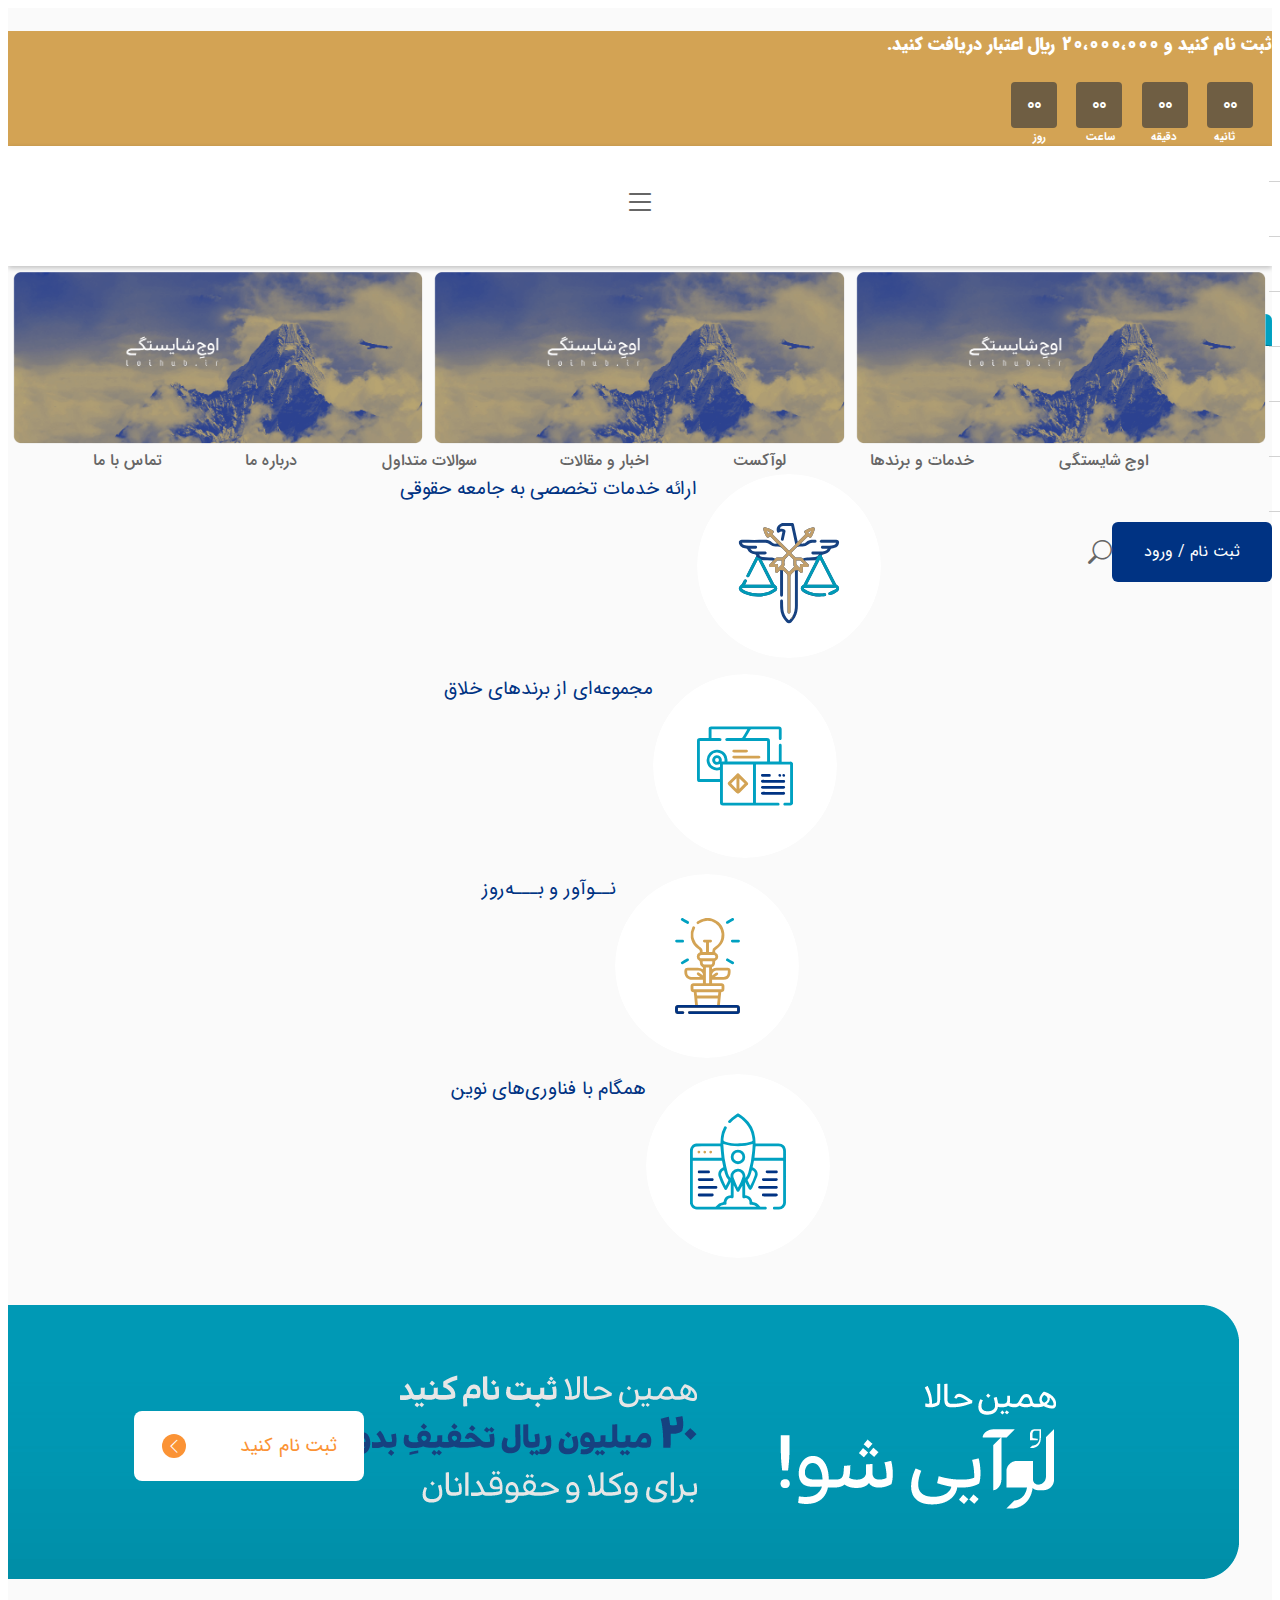
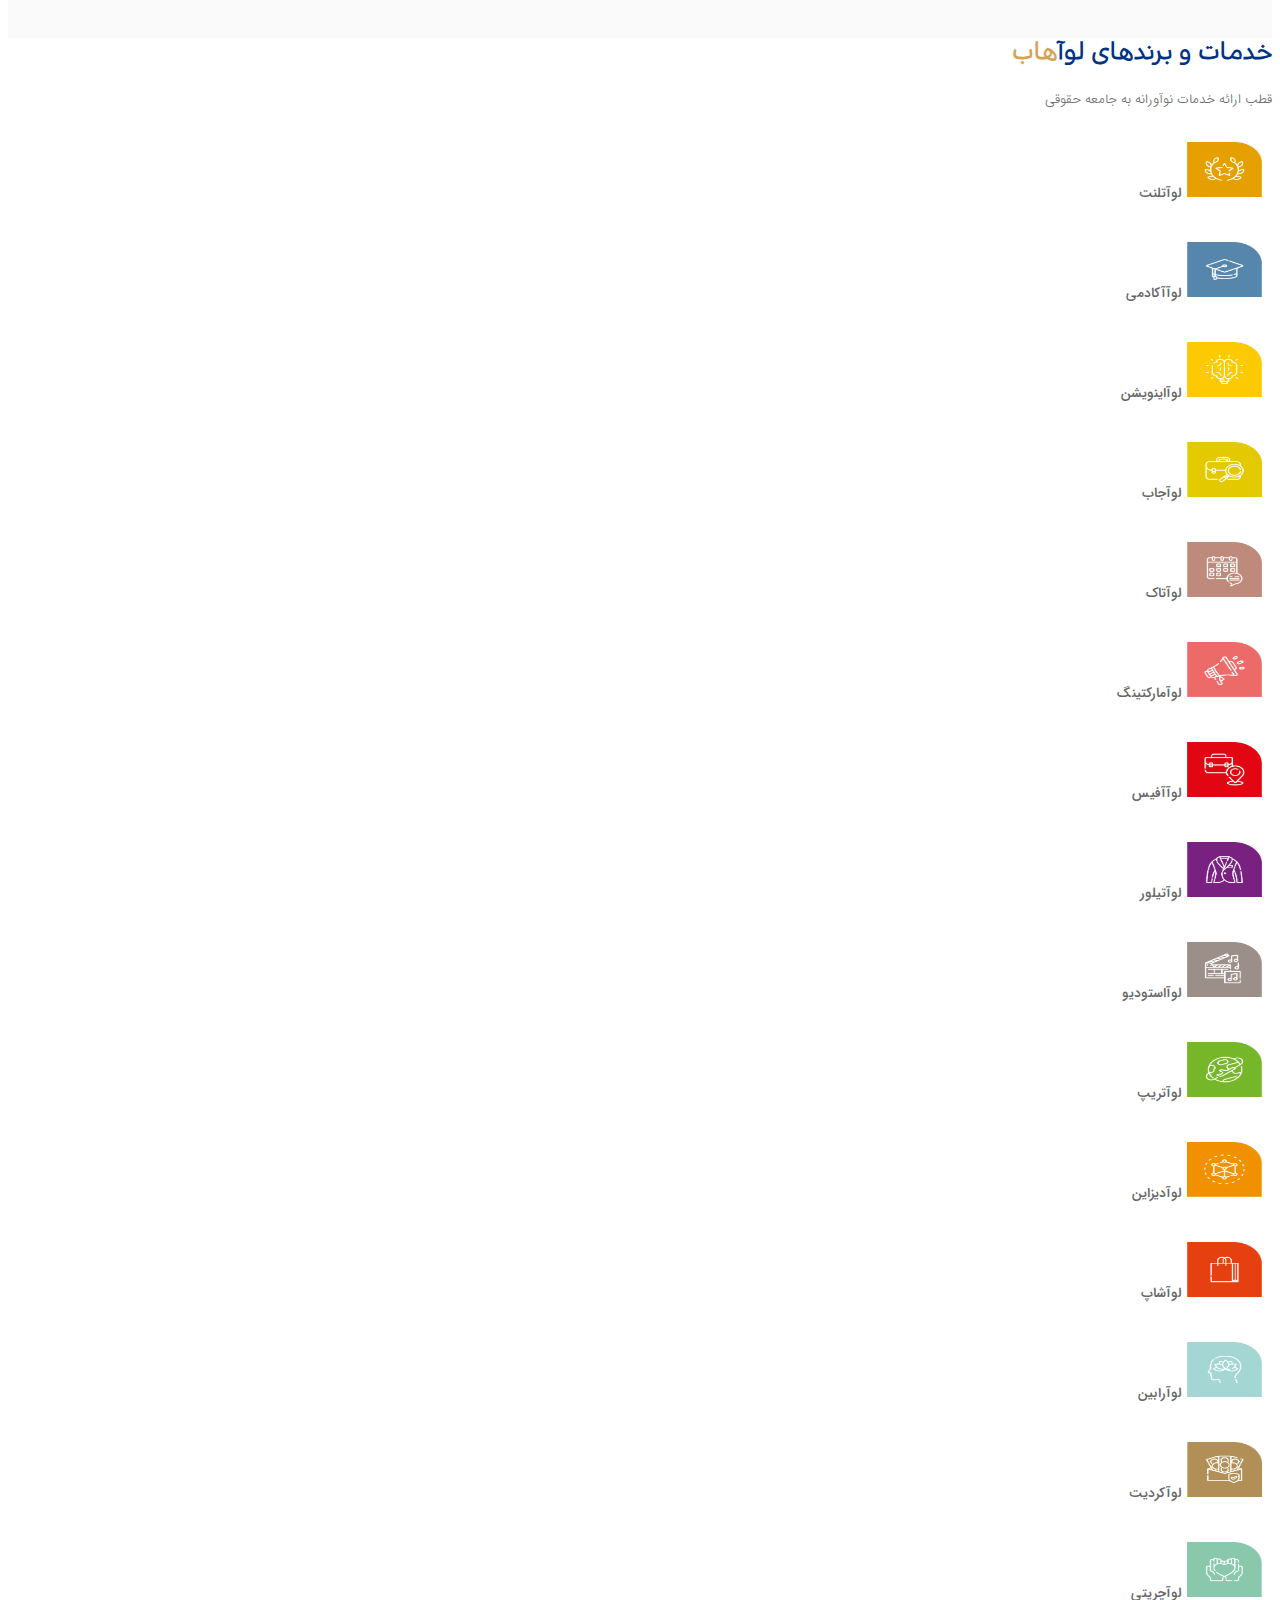
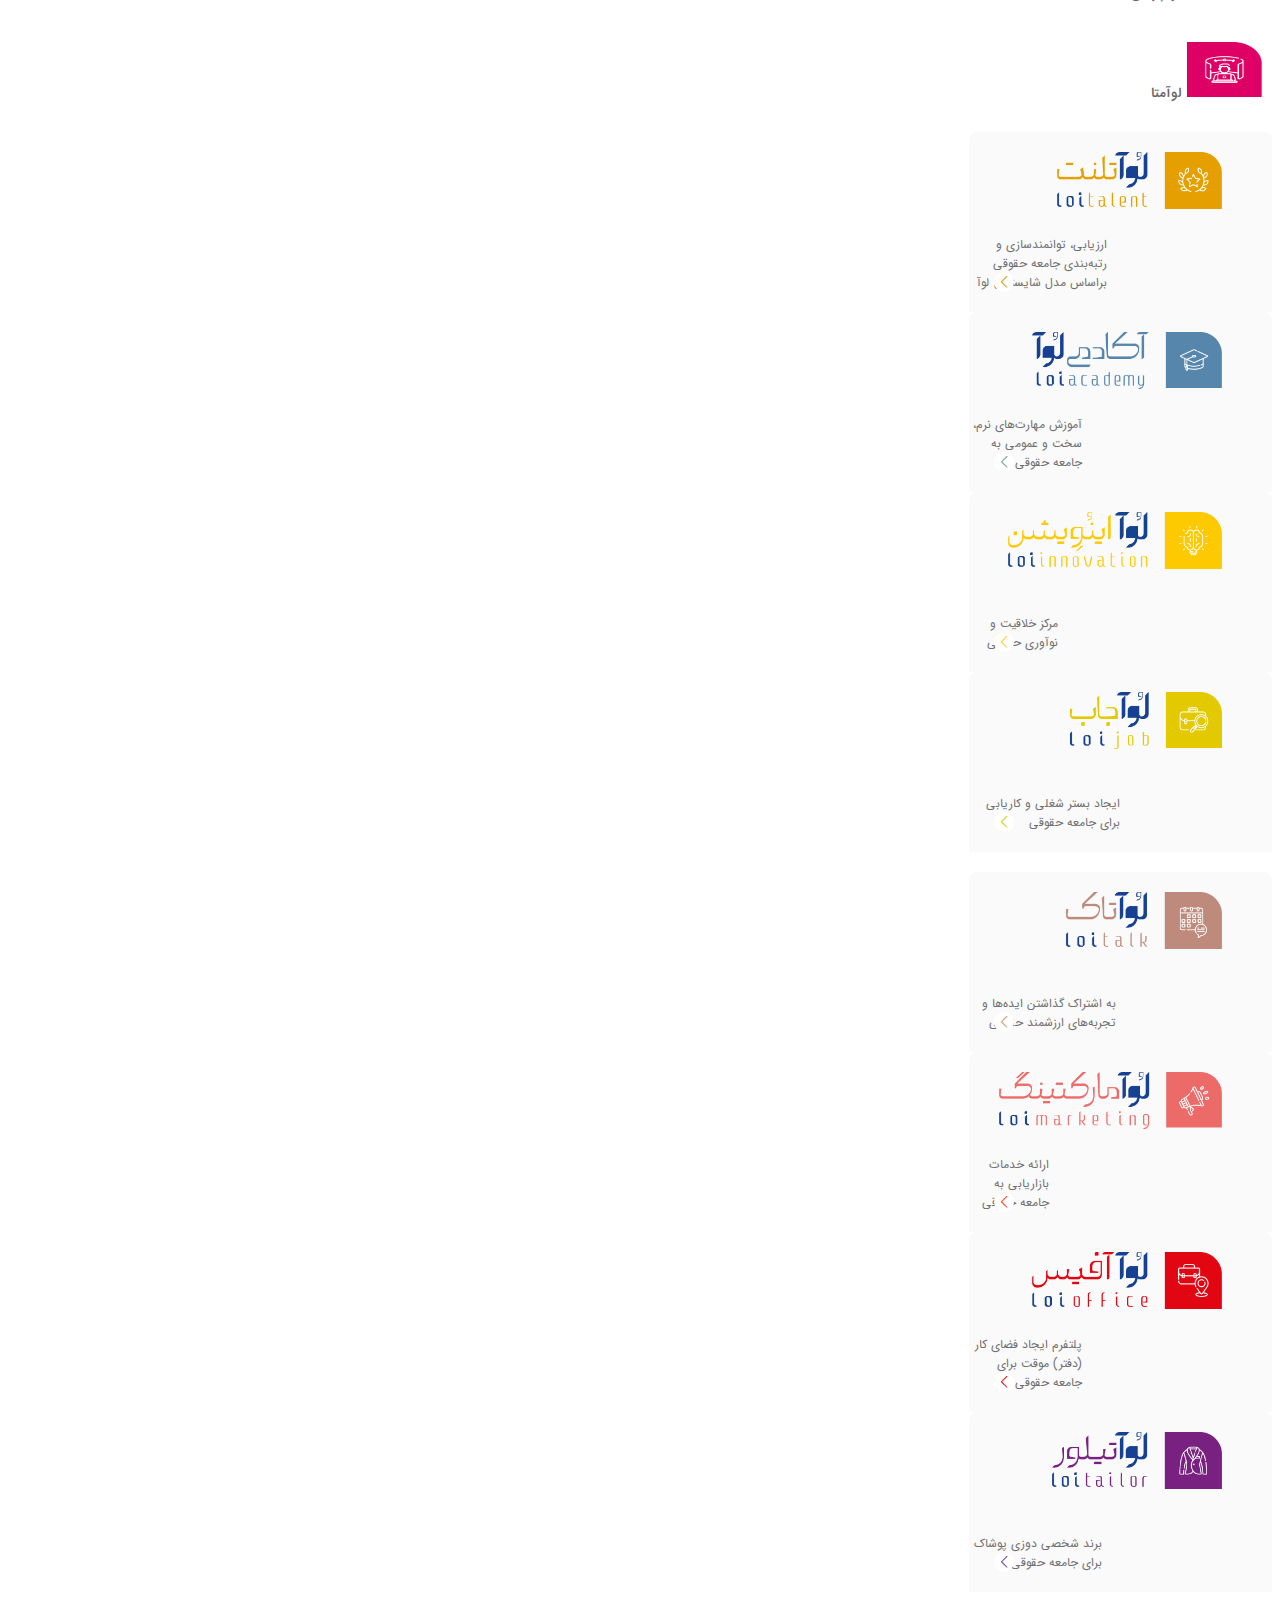
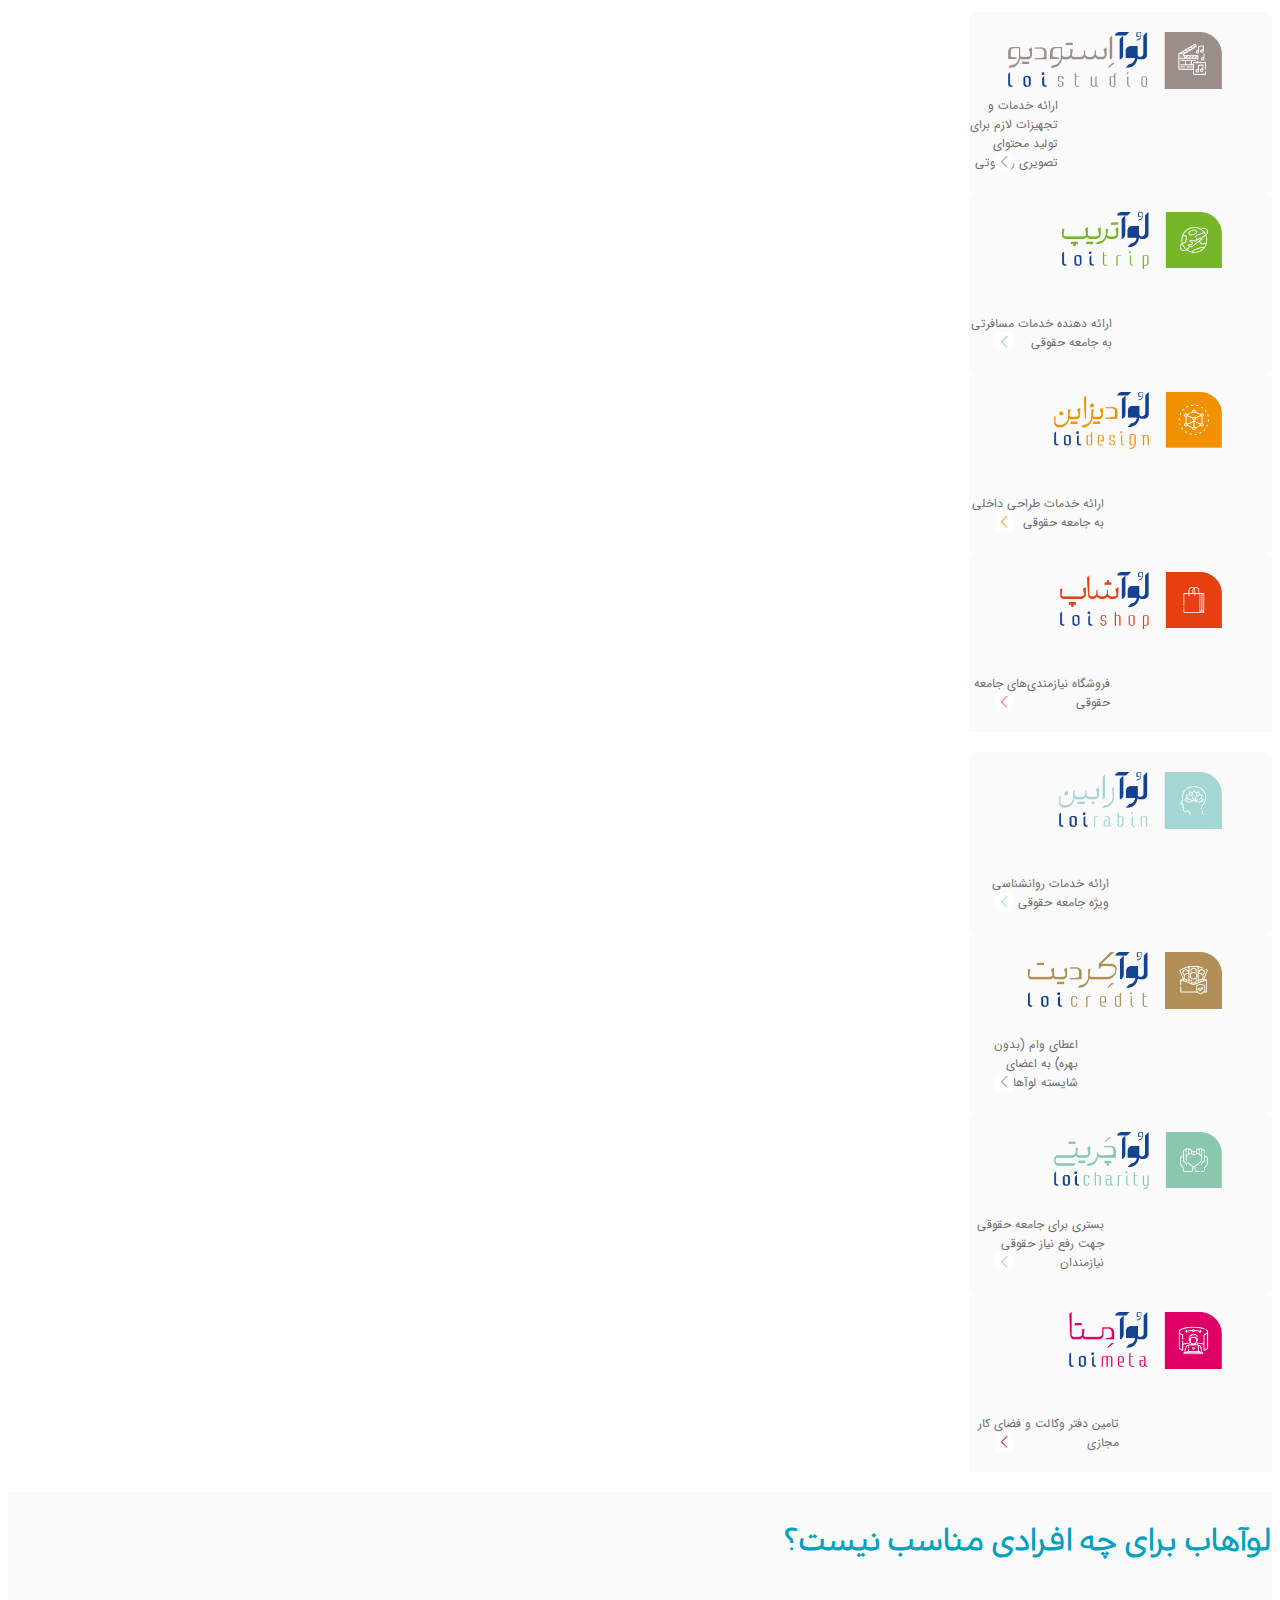
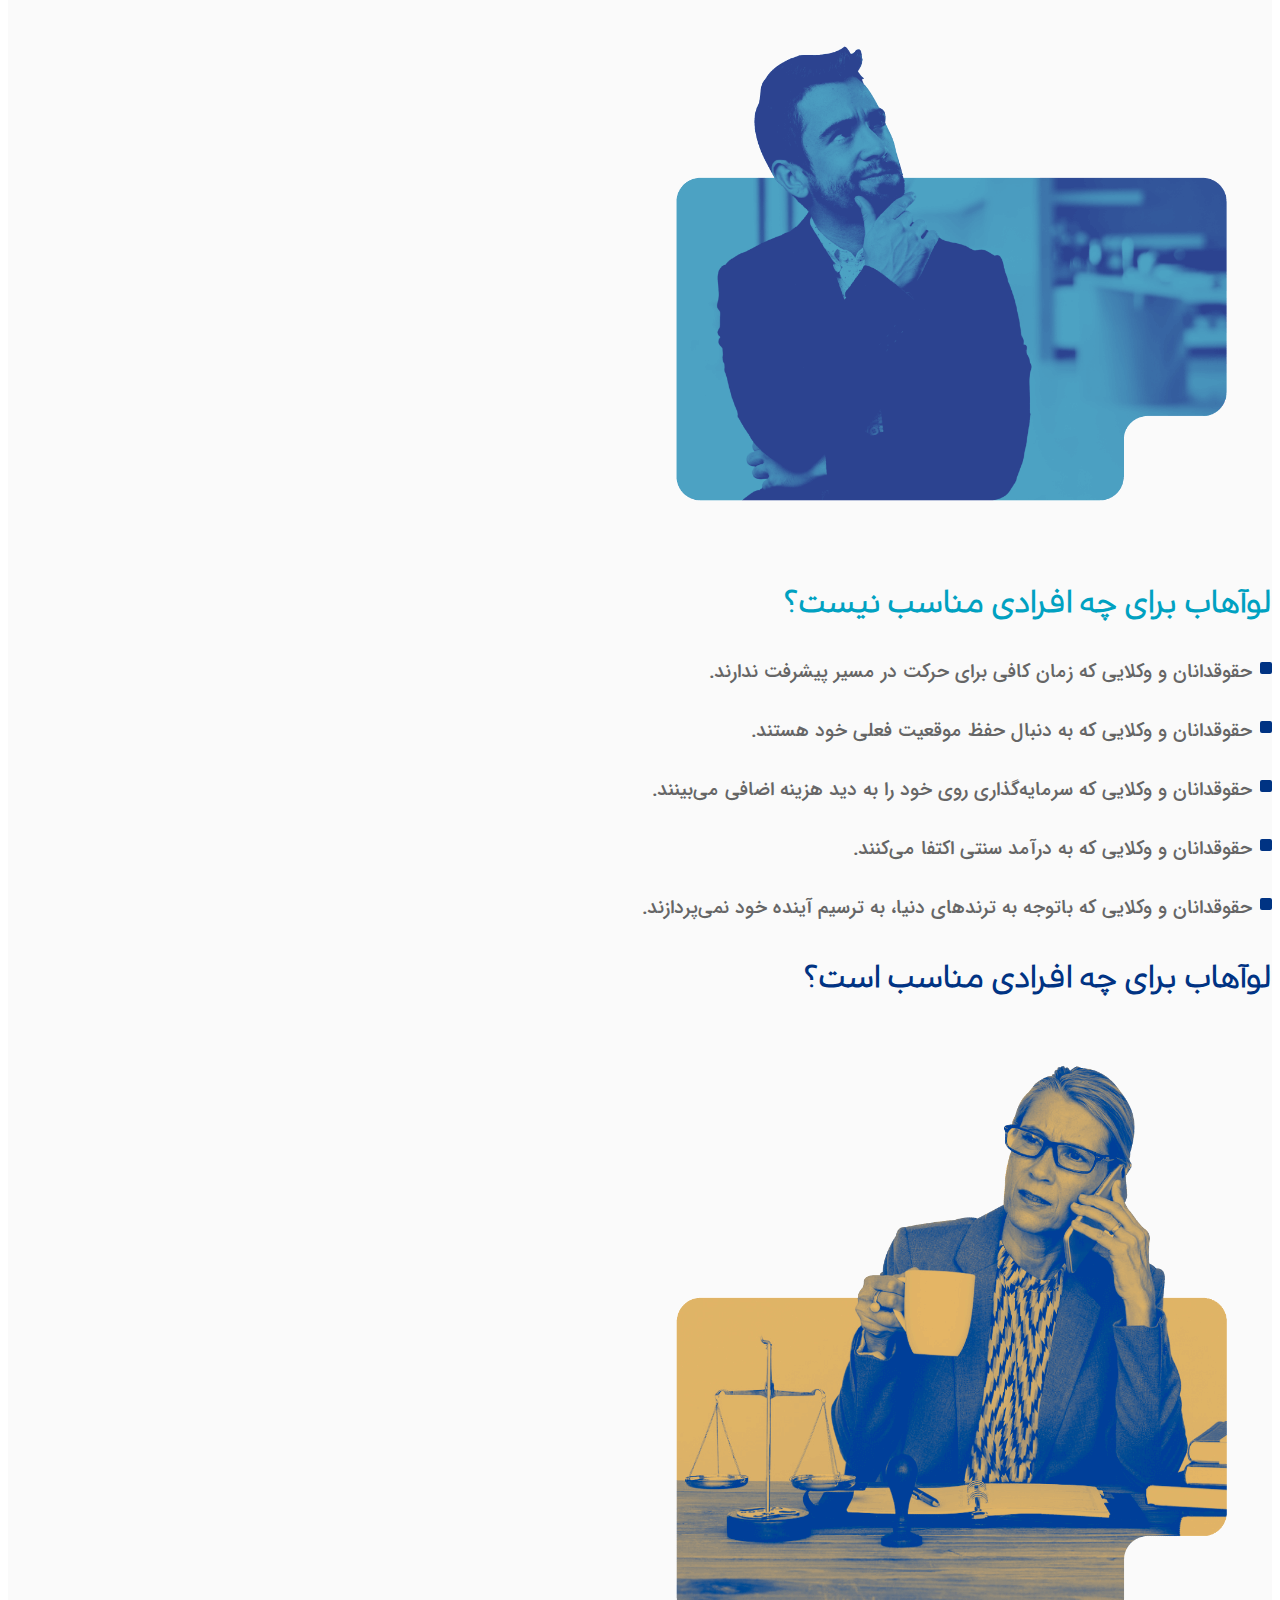
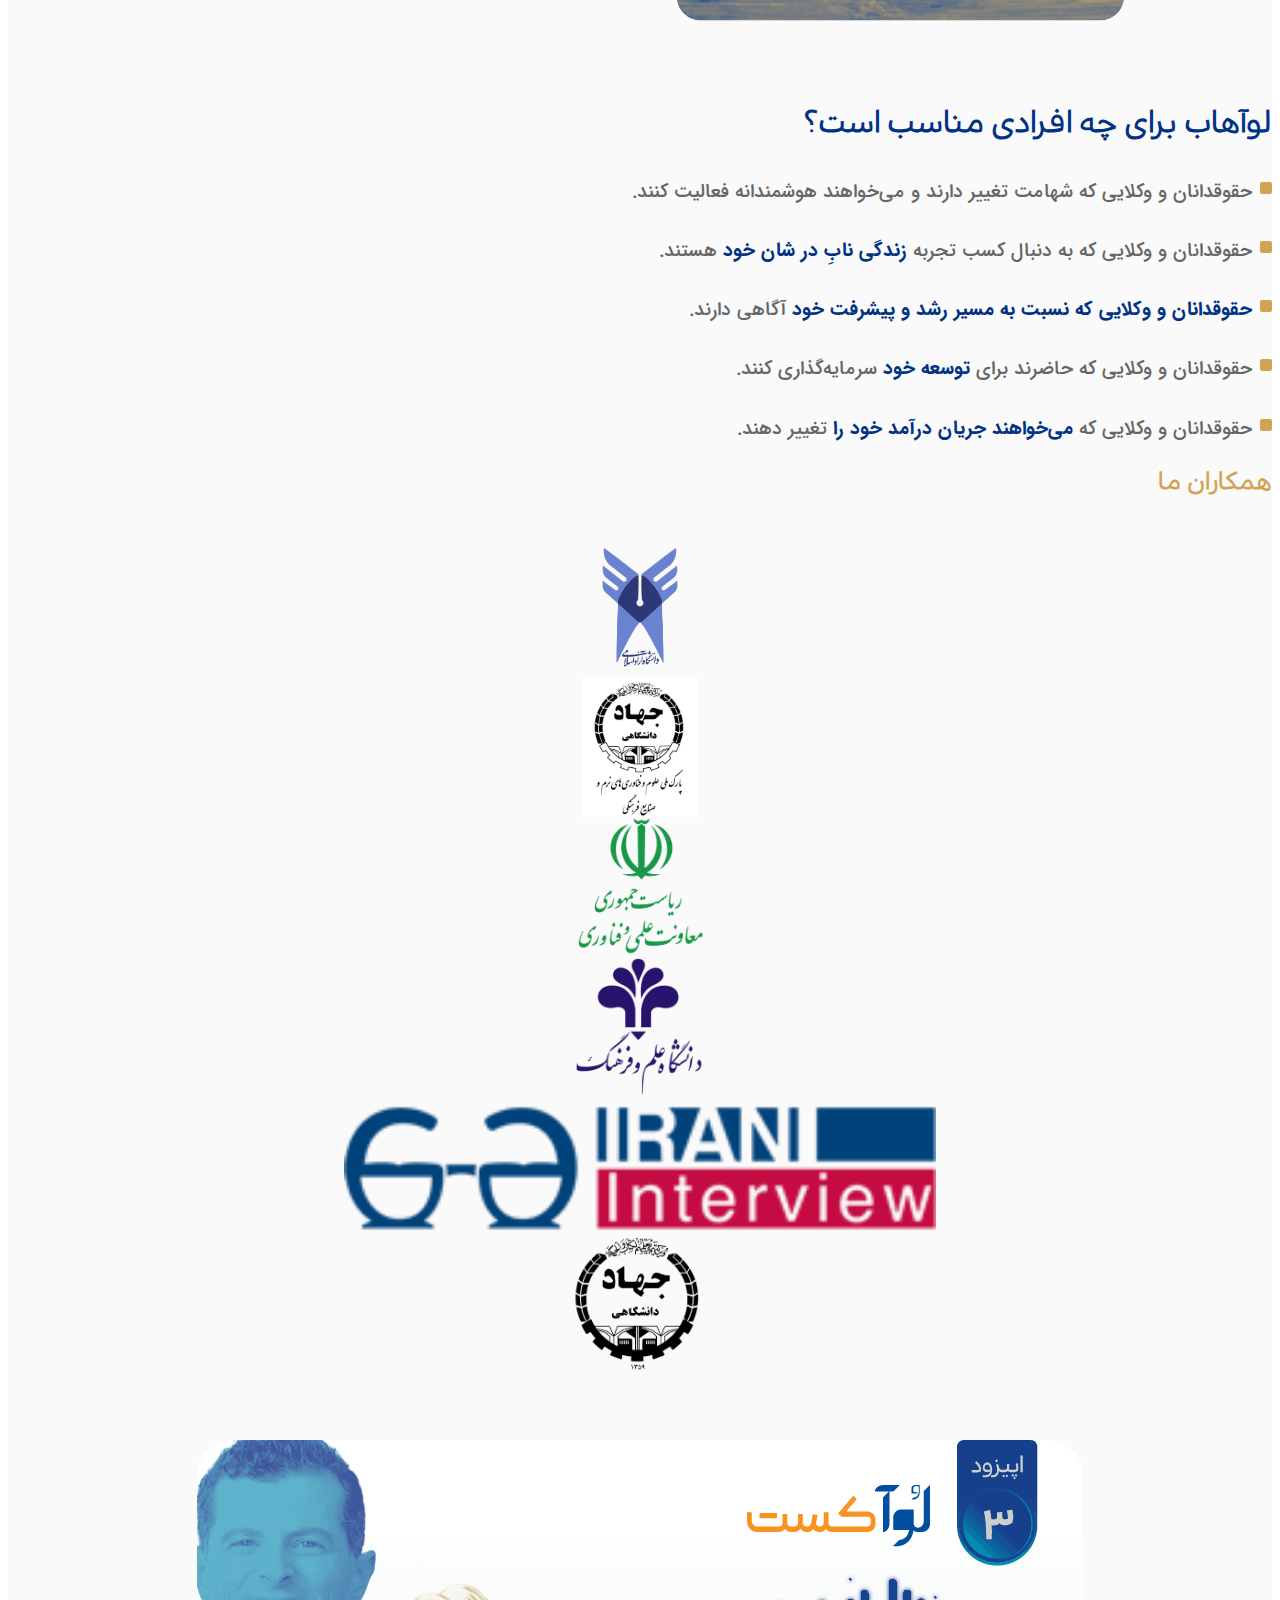
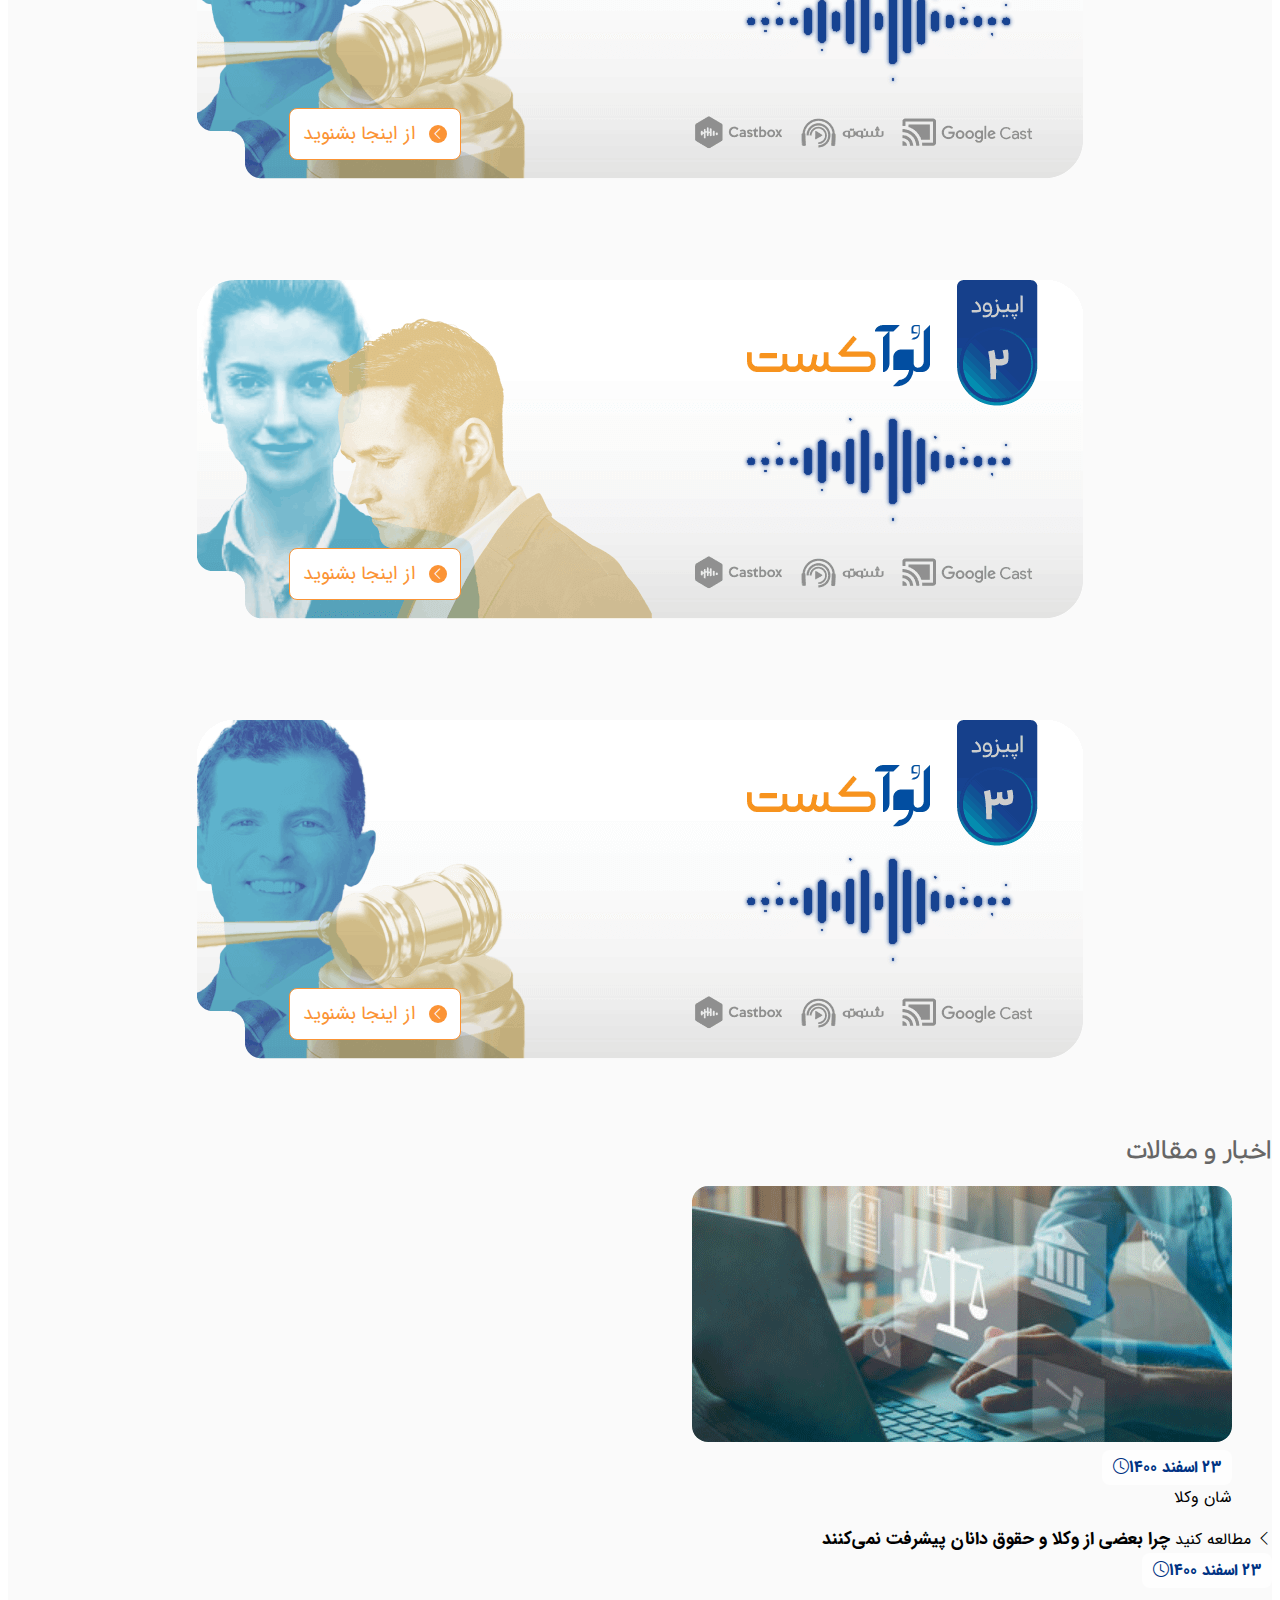
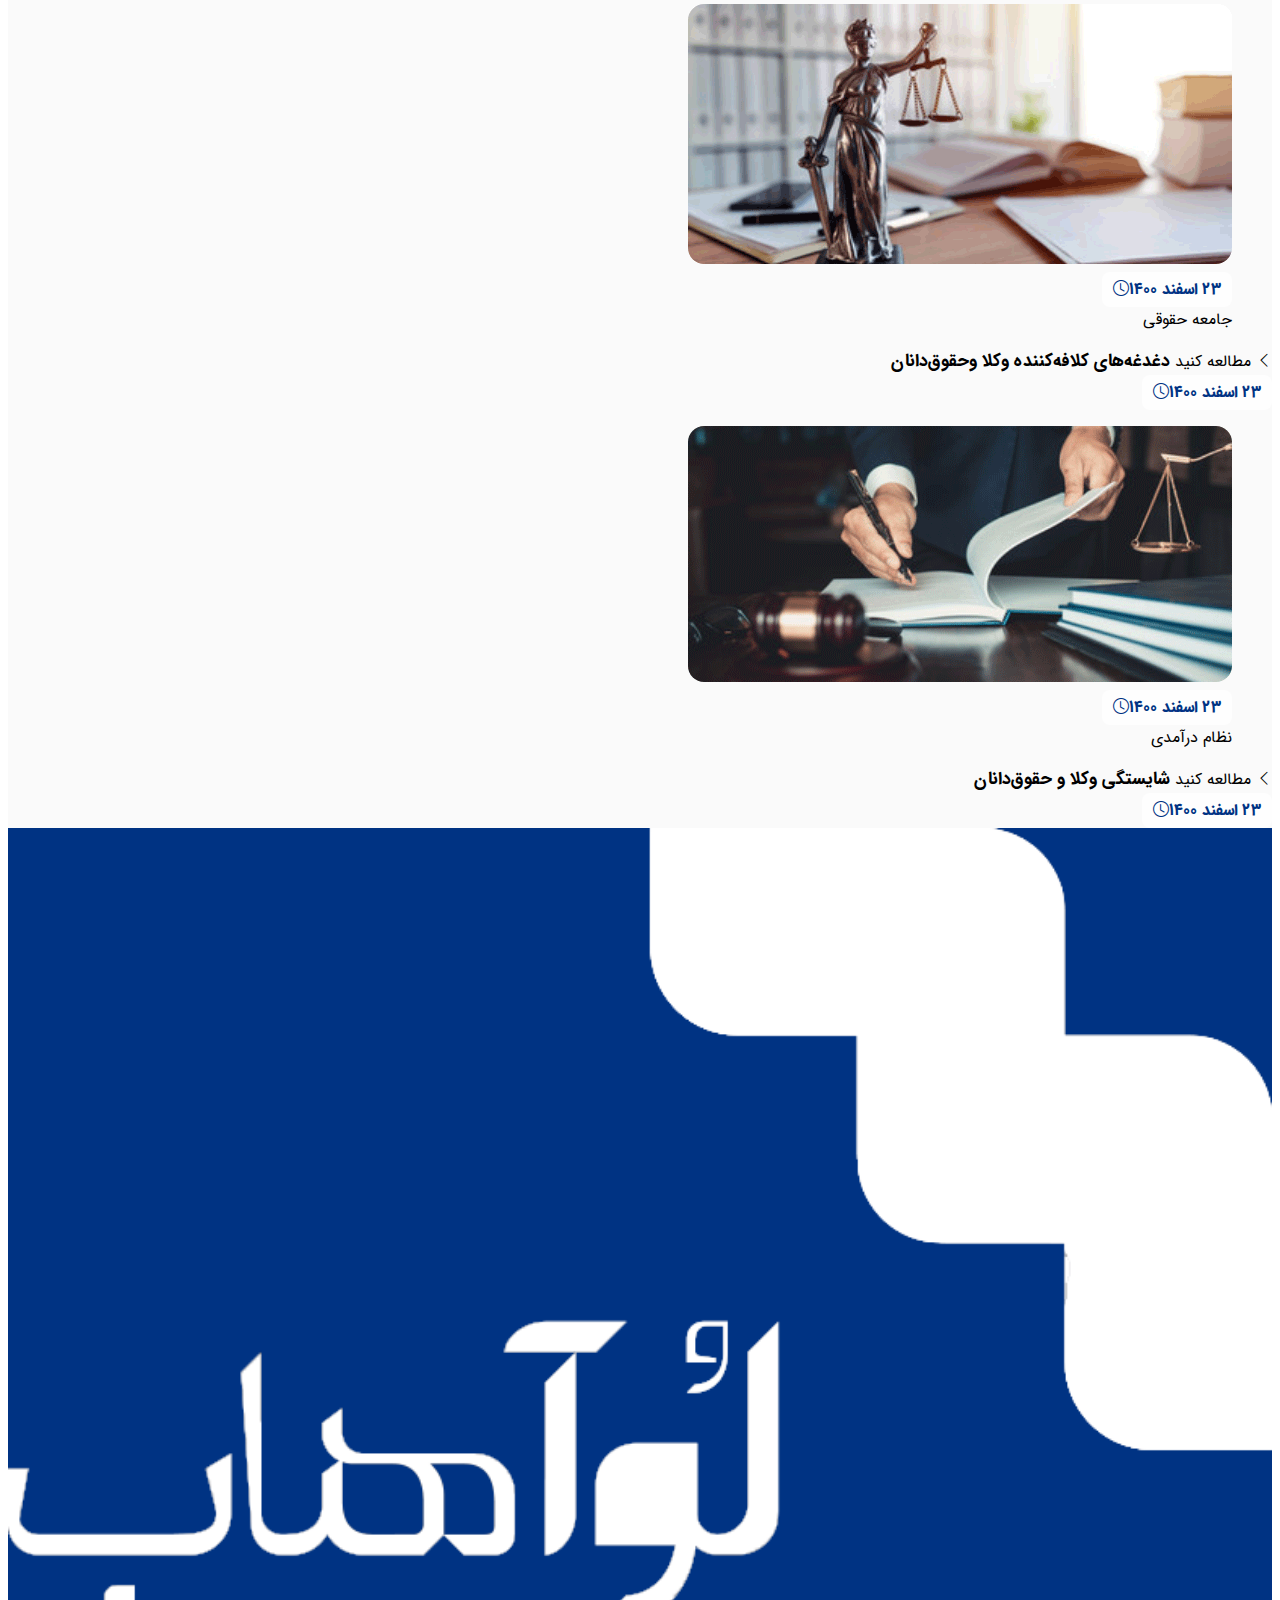
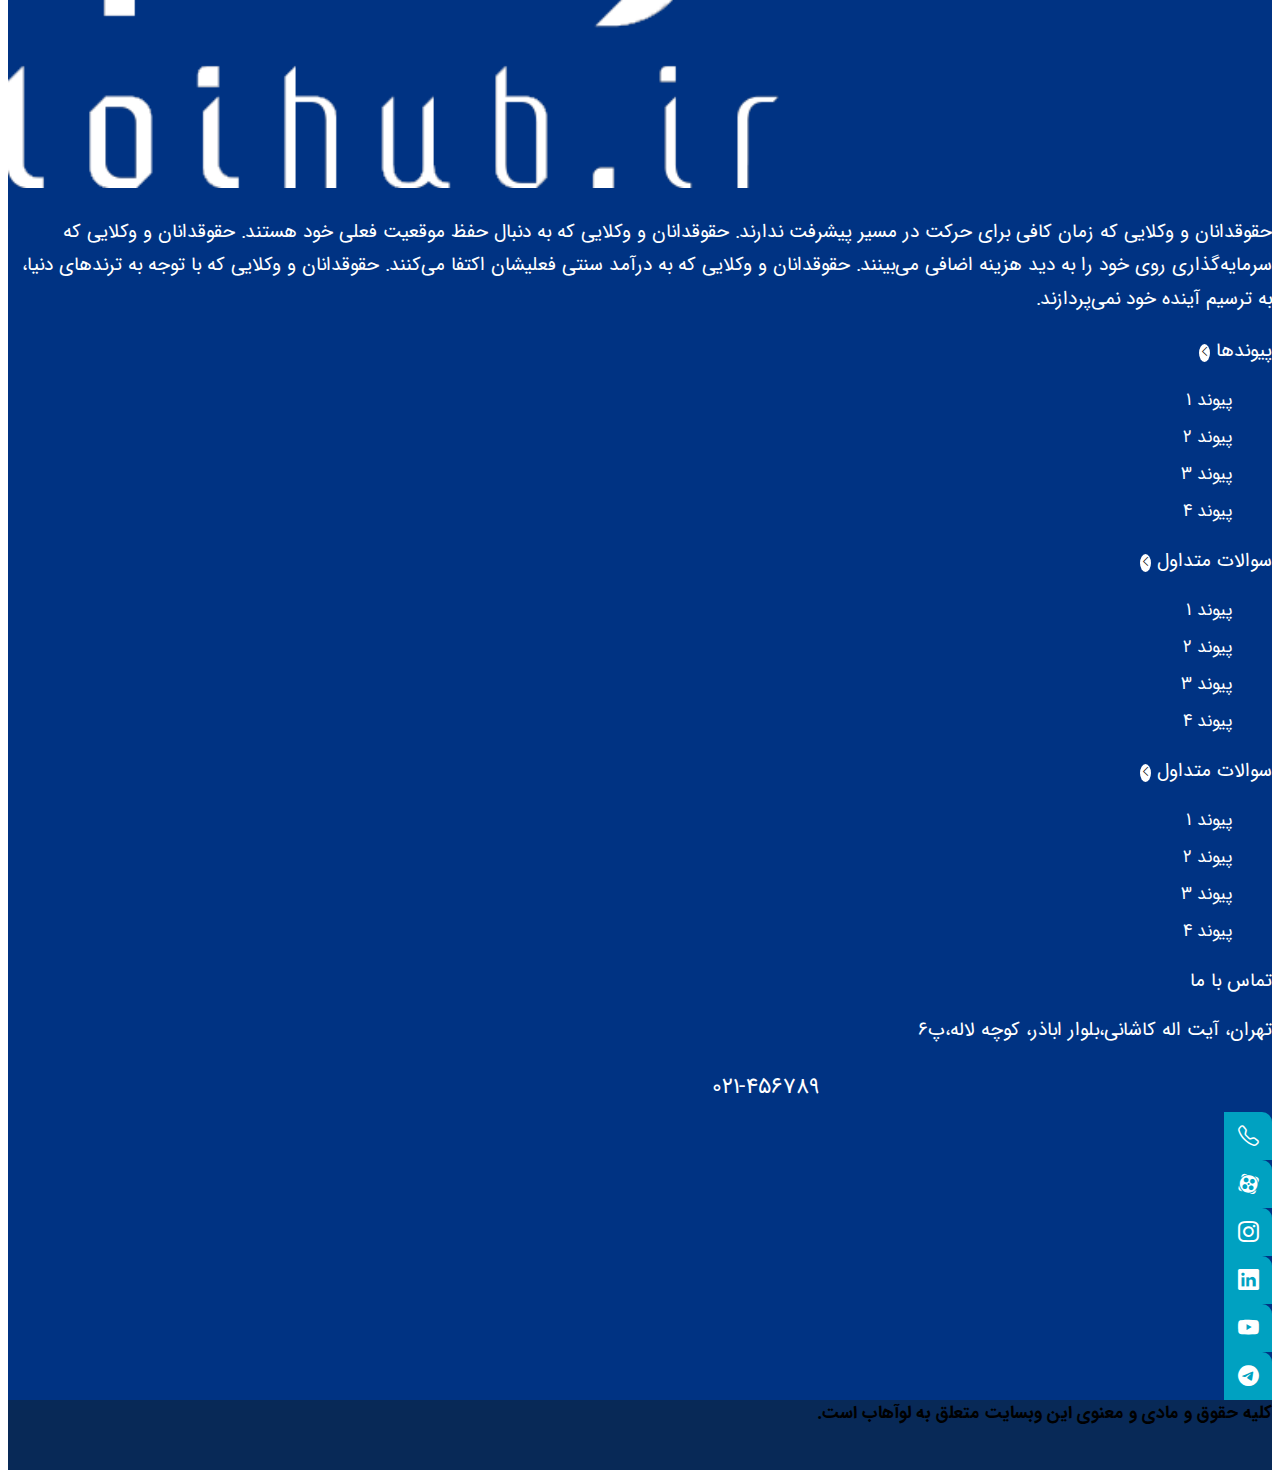
==== commit 6ba9e87d: "add podcast page" ====
--- a/index.html
+++ b/index.html
@@ -52,7 +52,7 @@
                             <ul class="p-0 m-0">
                                 <li><a href="#">اوج شایستگی</a></li>
                                 <li><a href="services/index.html">خدمات و برندها</a></li>
-                                <li><a href="padcast2/index.html">لوآکست</a></li>
+                                <li><a href="podcast1/index.html">لوآکست</a></li>
                                 <li><a href="#">اخبار و مقالات</a></li>
                                 <li><a href="#">سوالات متداول</a></li>
                                 <li><a href="about-us/index.html">درباره ما</a></li>
@@ -71,7 +71,7 @@
                             <ul class="p-0 m-0">
                                 <li><a href="#">اوج شایستگی</a></li>
                                 <li><a href="services/index.html">خدمات و برندها</a></li>
-                                <li><a href="padcast2/index.html">لوآکست</a></li>
+                                <li><a href="podcast1/index.html">لوآکست</a></li>
                                 <li><a href="#">اخبار و مقالات</a></li>
                                 <li><a href="#">سوالات متداول</a></li>
                                 <li><a href="about-us/index.html">درباره ما</a></li>
--- a/css/style.css
+++ b/css/style.css
@@ -934,7 +934,118 @@
 .services-section .service-in-desktop .concat-section section {
   width: 24%;
   height: 100%;
-  background-color: #fafafa;
+}
+
+.services-section .service-in-desktop .concat-section > section:nth-of-type(1) {
+  background-color: #fff9f2;
+}
+
+.services-section .service-in-desktop .concat-section > section:nth-of-type(2) {
+  background-color: #e9f9f9;
+}
+
+.services-section .service-in-desktop .concat-section > section:nth-of-type(3) {
+  background-color: #fefbef;
+}
+
+.services-section .service-in-desktop .concat-section > section:nth-of-type(4) {
+  background-color: #fdfdee;
+}
+
+.services-section .service-in-desktop #mini-box2 > section:nth-of-type(1) {
+  background-color: #fff8f2;
+}
+
+.services-section .service-in-desktop #mini-box2 > section:nth-of-type(2) {
+  background-color: #fff2f2;
+}
+
+.services-section .service-in-desktop #mini-box2 > section:nth-of-type(3) {
+  background-color: #ffebeb;
+}
+
+.services-section .service-in-desktop #mini-box2 > section:nth-of-type(4) {
+  background-color: #f3ecfa;
+}
+
+.services-section .service-in-desktop #mini-box3 > section:nth-of-type(1) {
+  background-color: #fdfdef;
+}
+
+.services-section .service-in-desktop #mini-box3 > section:nth-of-type(2) {
+  background-color: #f1fbeb;
+}
+
+.services-section .service-in-desktop #mini-box3 > section:nth-of-type(3) {
+  background-color: #fff9f0;
+}
+
+.services-section .service-in-desktop #mini-box3 > section:nth-of-type(4) {
+  background-color: #fff6f6;
+}
+
+.services-section .service-in-desktop #mini-box4 > section:nth-of-type(1) {
+  background-color: #f1fffe;
+}
+
+.services-section .service-in-desktop #mini-box4 > section:nth-of-type(2) {
+  background-color: #fff2f2;
+}
+
+.services-section .service-in-desktop #mini-box4 > section:nth-of-type(3) {
+  background-color: #e8fafa;
+}
+
+.services-section .service-in-desktop #mini-box4 > section:nth-of-type(4) {
+  background-color: #fdeef5;
+}
+
+.services-section .service-in-desktop #matn4 > section:nth-of-type(1) {
+  background-color: #f1fffe;
+}
+
+.services-section .service-in-desktop #matn4 > section:nth-of-type(2) {
+  background-color: #fff2f2;
+}
+
+.services-section .service-in-desktop #matn4 > section:nth-of-type(3) {
+  background-color: #e8fafa;
+}
+
+.services-section .service-in-desktop #matn4 > section:nth-of-type(4) {
+  background-color: #fdeef5;
+}
+
+.services-section .service-in-desktop #matn3 > section:nth-of-type(1) {
+  background-color: #fdfdef;
+}
+
+.services-section .service-in-desktop #matn3 > section:nth-of-type(2) {
+  background-color: #f1fbeb;
+}
+
+.services-section .service-in-desktop #matn3 > section:nth-of-type(3) {
+  background-color: #fff9f0;
+}
+
+.services-section .service-in-desktop #matn3 > section:nth-of-type(4) {
+  background-color: #fff6f6;
+}
+
+.services-section .service-in-desktop #matn2 > section:nth-of-type(1) {
+  background-color: #fff8f2;
+}
+
+.services-section .service-in-desktop #matn2 > section:nth-of-type(2) {
+  background-color: #fff2f2;
+}
+
+.services-section .service-in-desktop #matn2 > section:nth-of-type(3) {
+  background-color: #ffebeb;
+}
+
+.services-section .service-in-desktop #matn2 > section:nth-of-type(4) {
+  background-color: #f3ecfa;
 }
 
 .services-section .service-in-desktop .text-service-desktop {
@@ -957,7 +1068,6 @@
   top: 0;
   left: 0;
   height: 100%;
-  background-color: #fafafa;
 }
 
 .services-section .service-in-desktop .text-service-desktop section > p {
@@ -965,6 +1075,22 @@
   color: #666666;
   width: 80%;
   margin: 0 auto;
+}
+
+.services-section .service-in-desktop .text-service-desktop > section:nth-of-type(1) {
+  background-color: #fff9f2;
+}
+
+.services-section .service-in-desktop .text-service-desktop > section:nth-of-type(2) {
+  background-color: #e9f9f9;
+}
+
+.services-section .service-in-desktop .text-service-desktop > section:nth-of-type(3) {
+  background-color: #fefbef;
+}
+
+.services-section .service-in-desktop .text-service-desktop > section:nth-of-type(4) {
+  background-color: #fdfdee;
 }
 
 .service-mobile-details {
